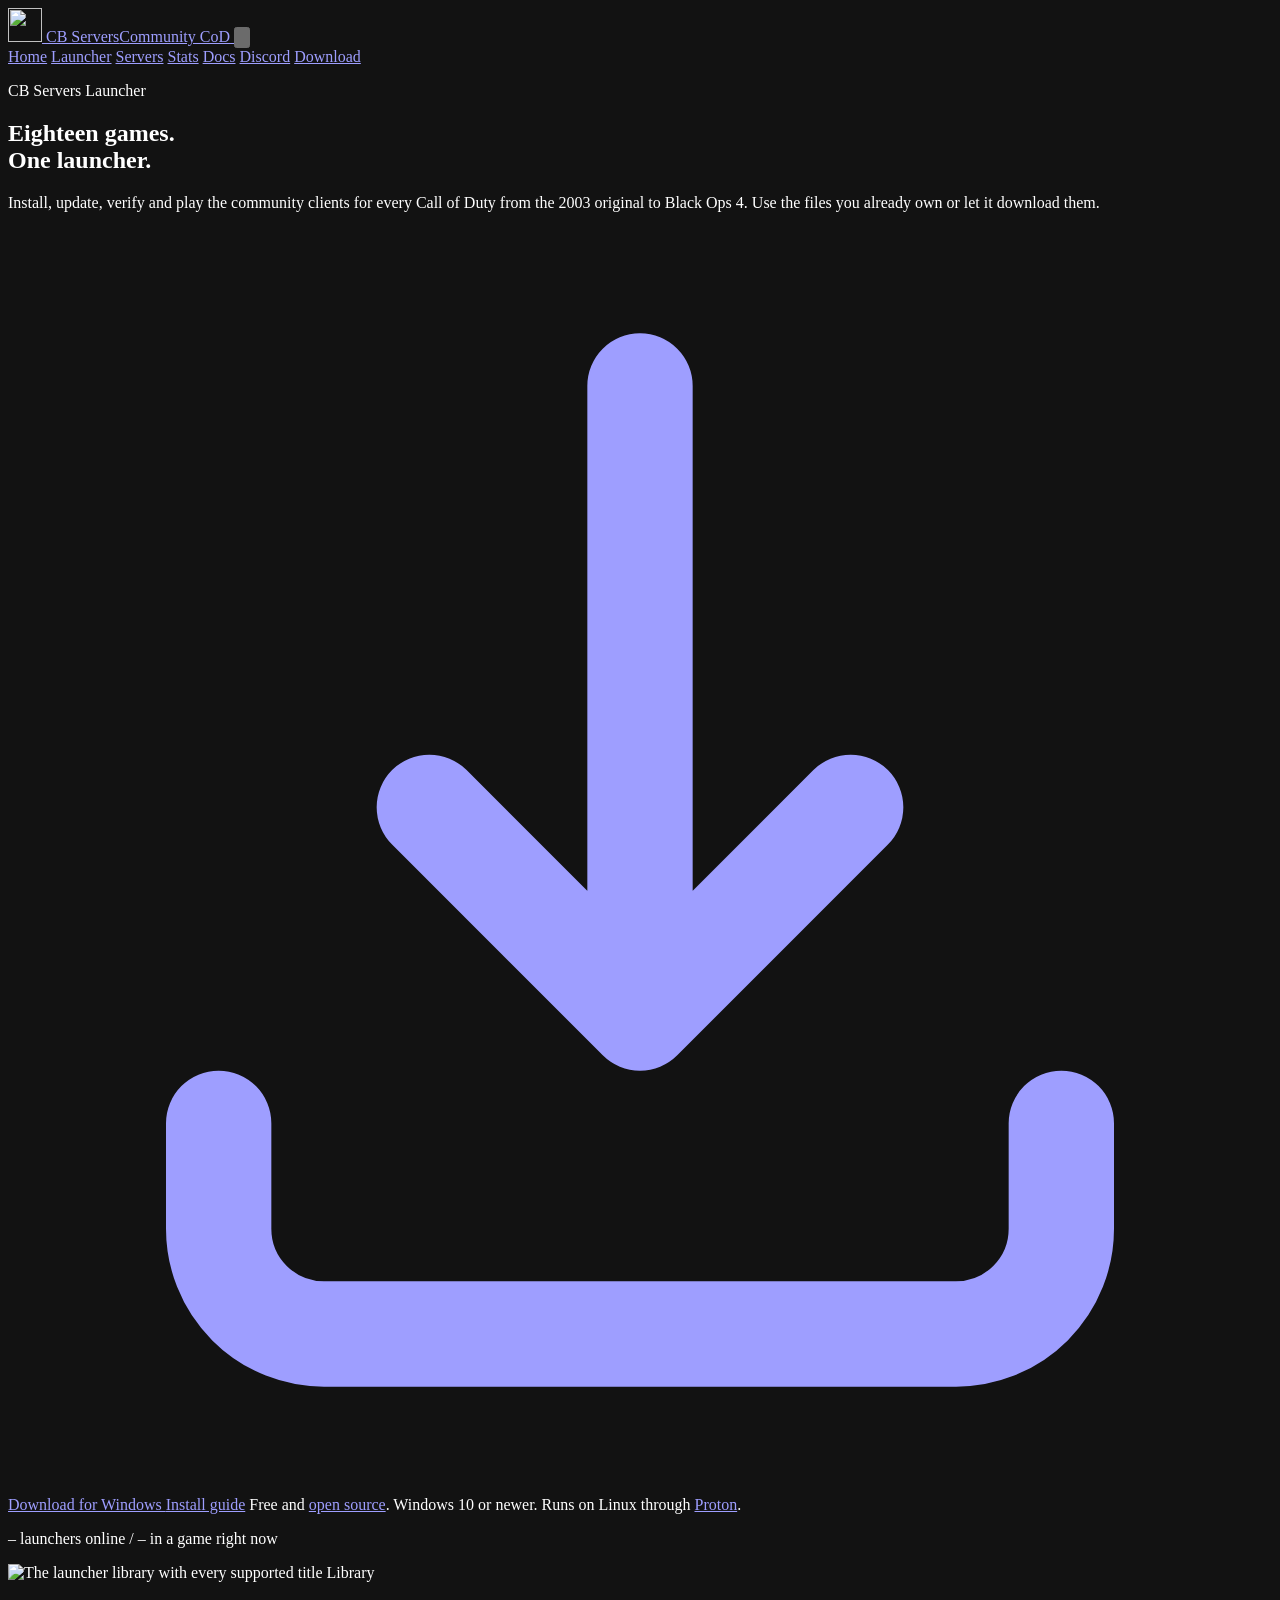
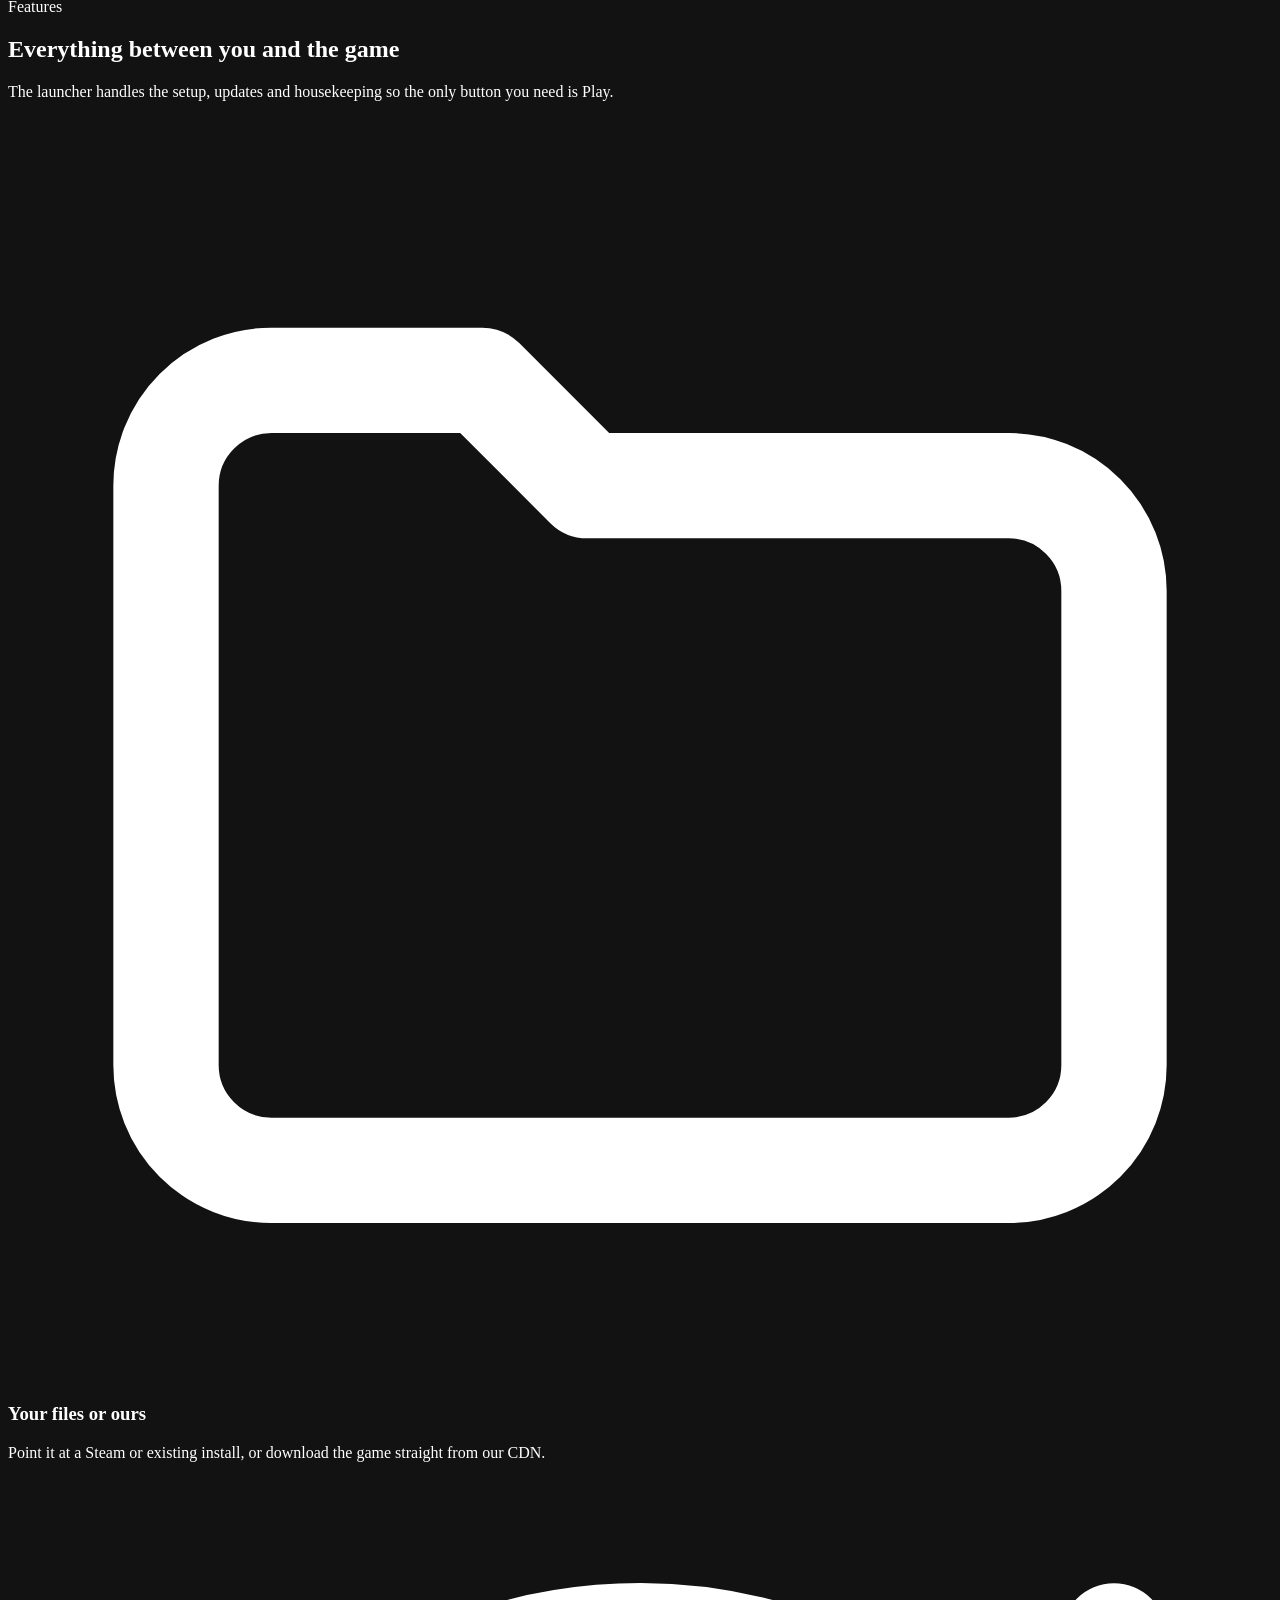
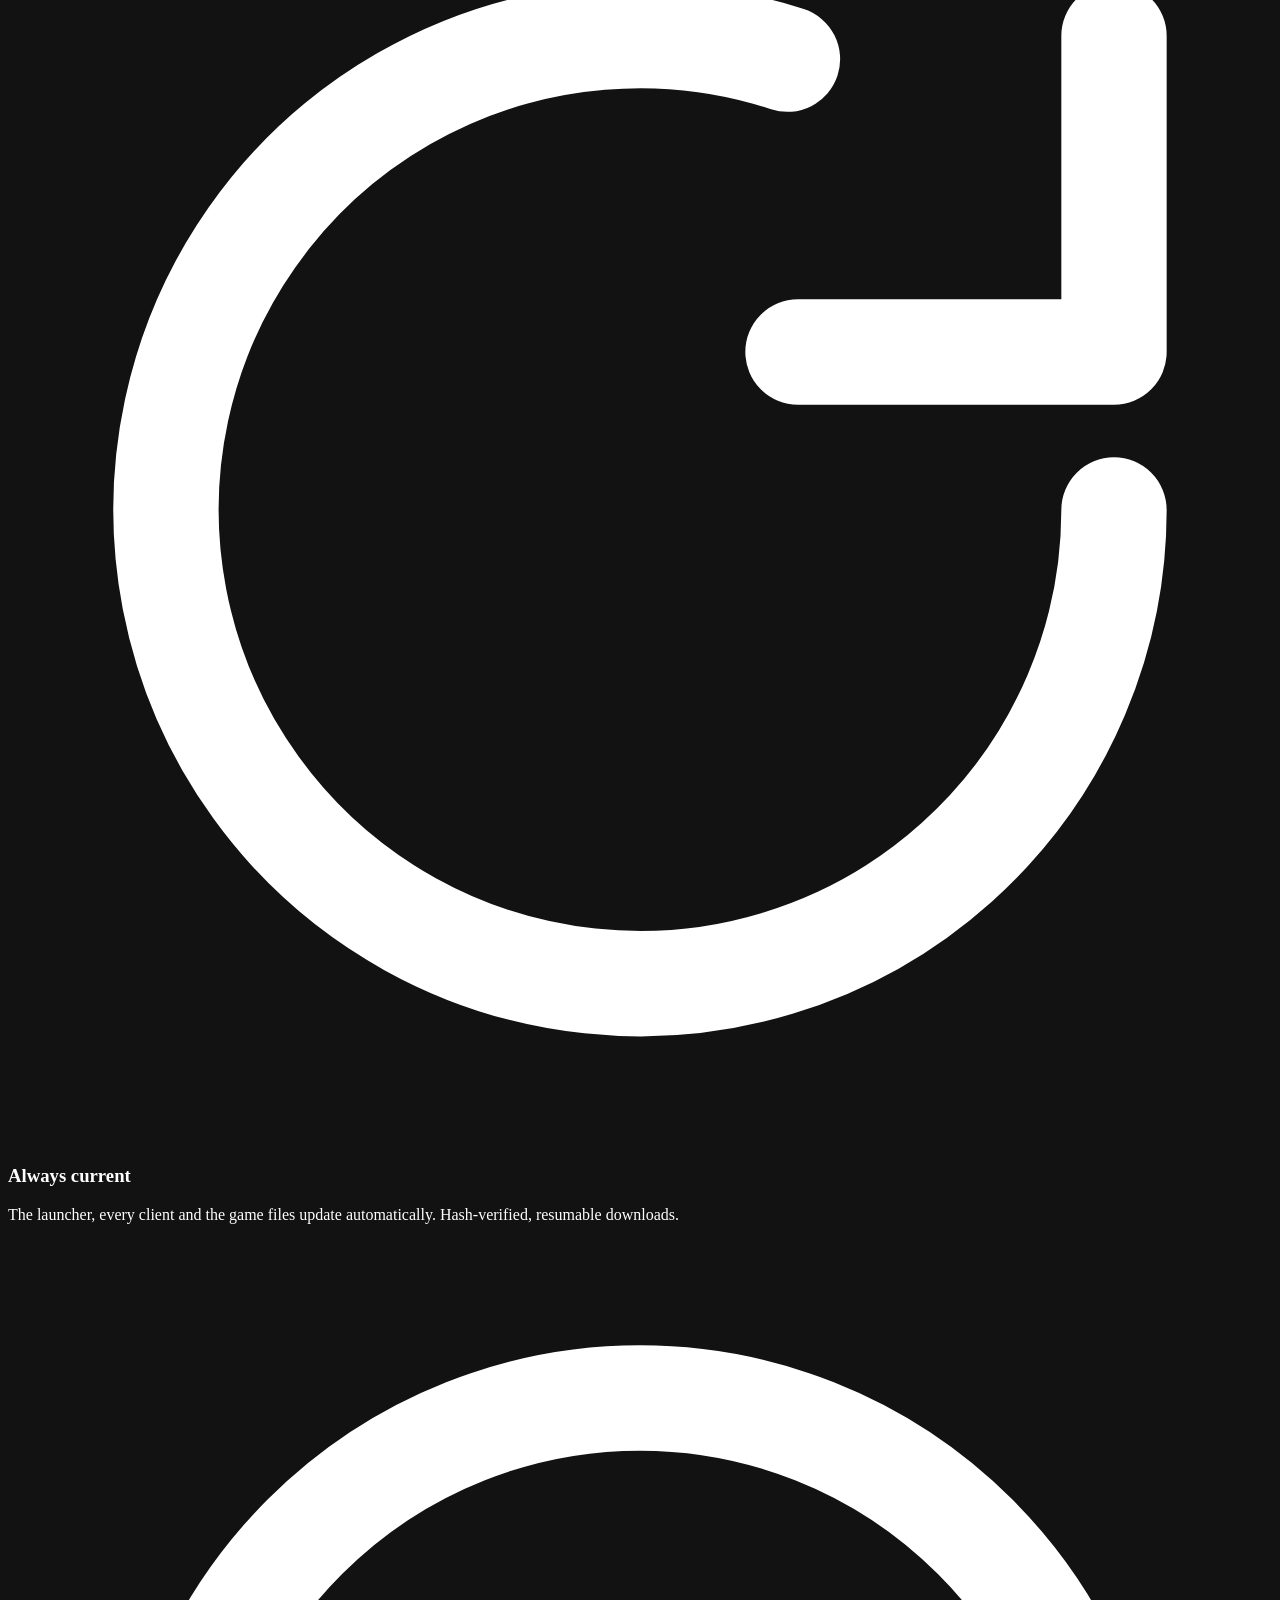
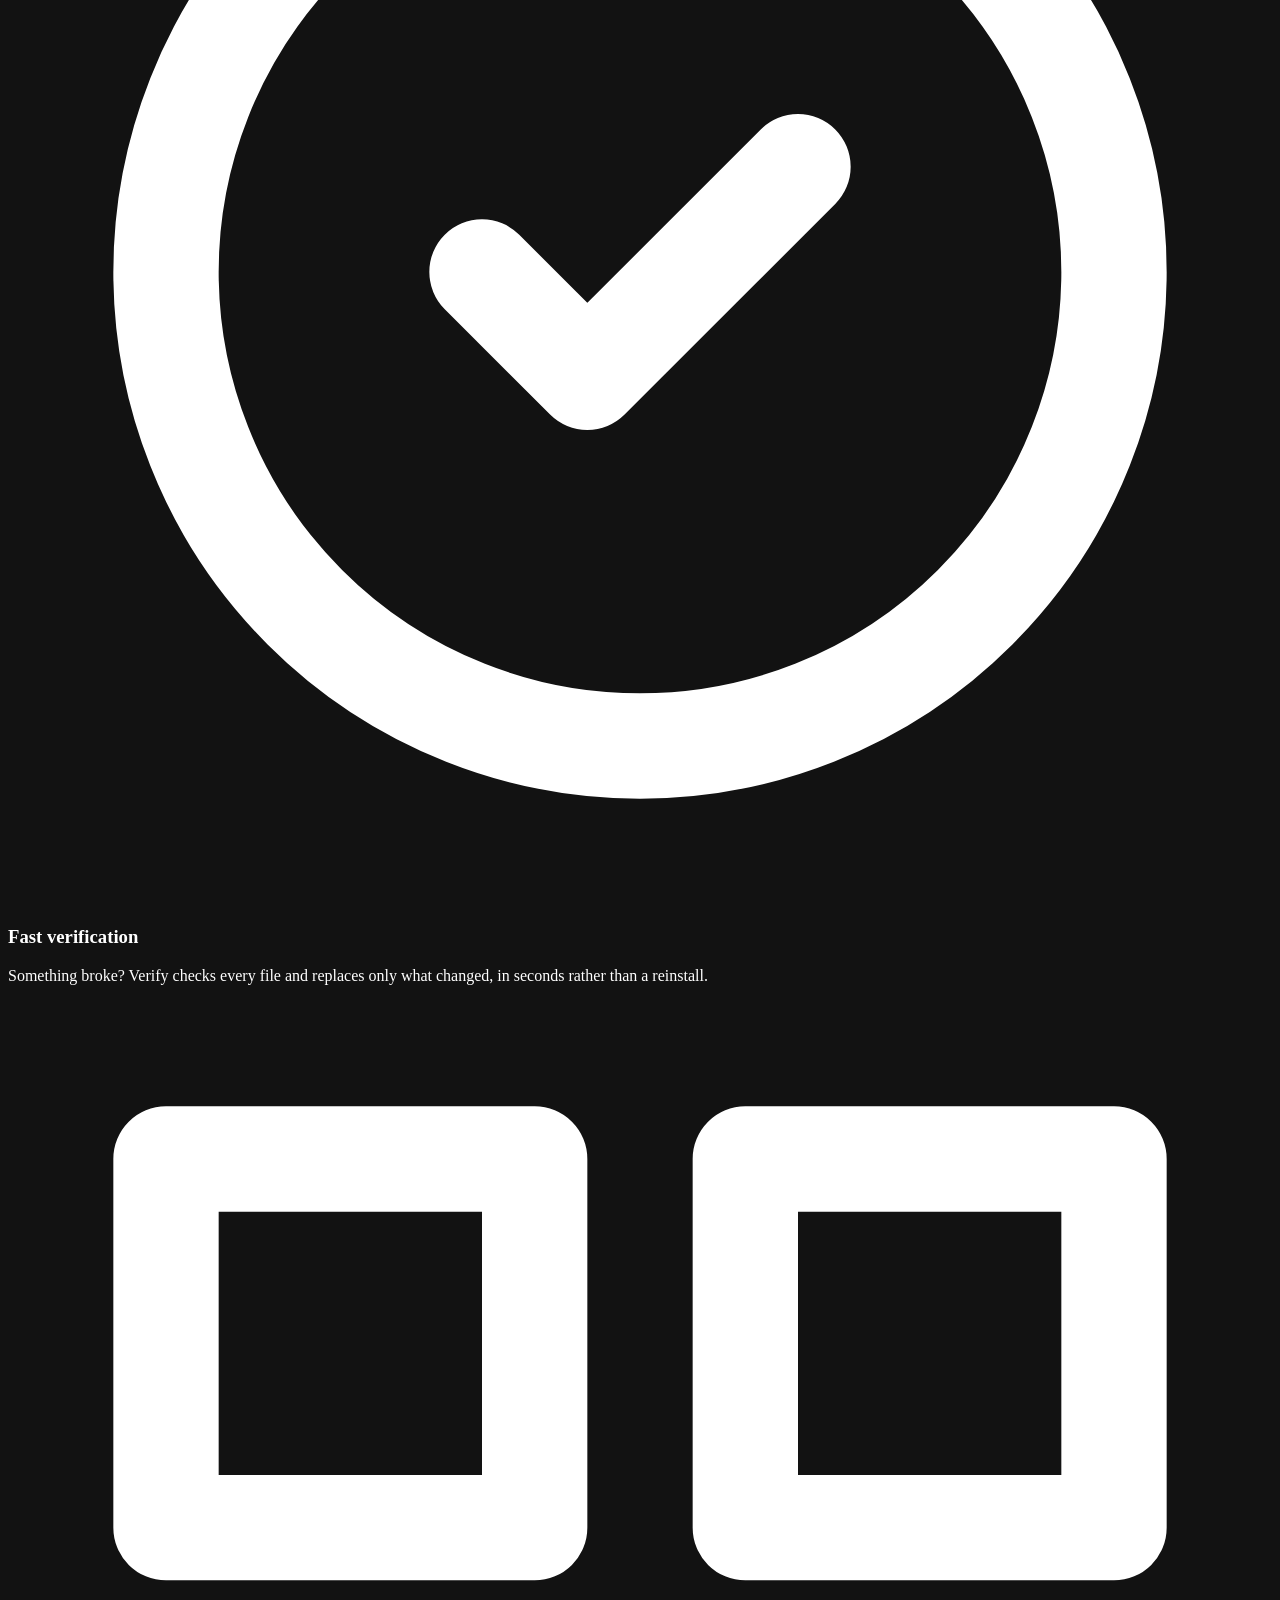
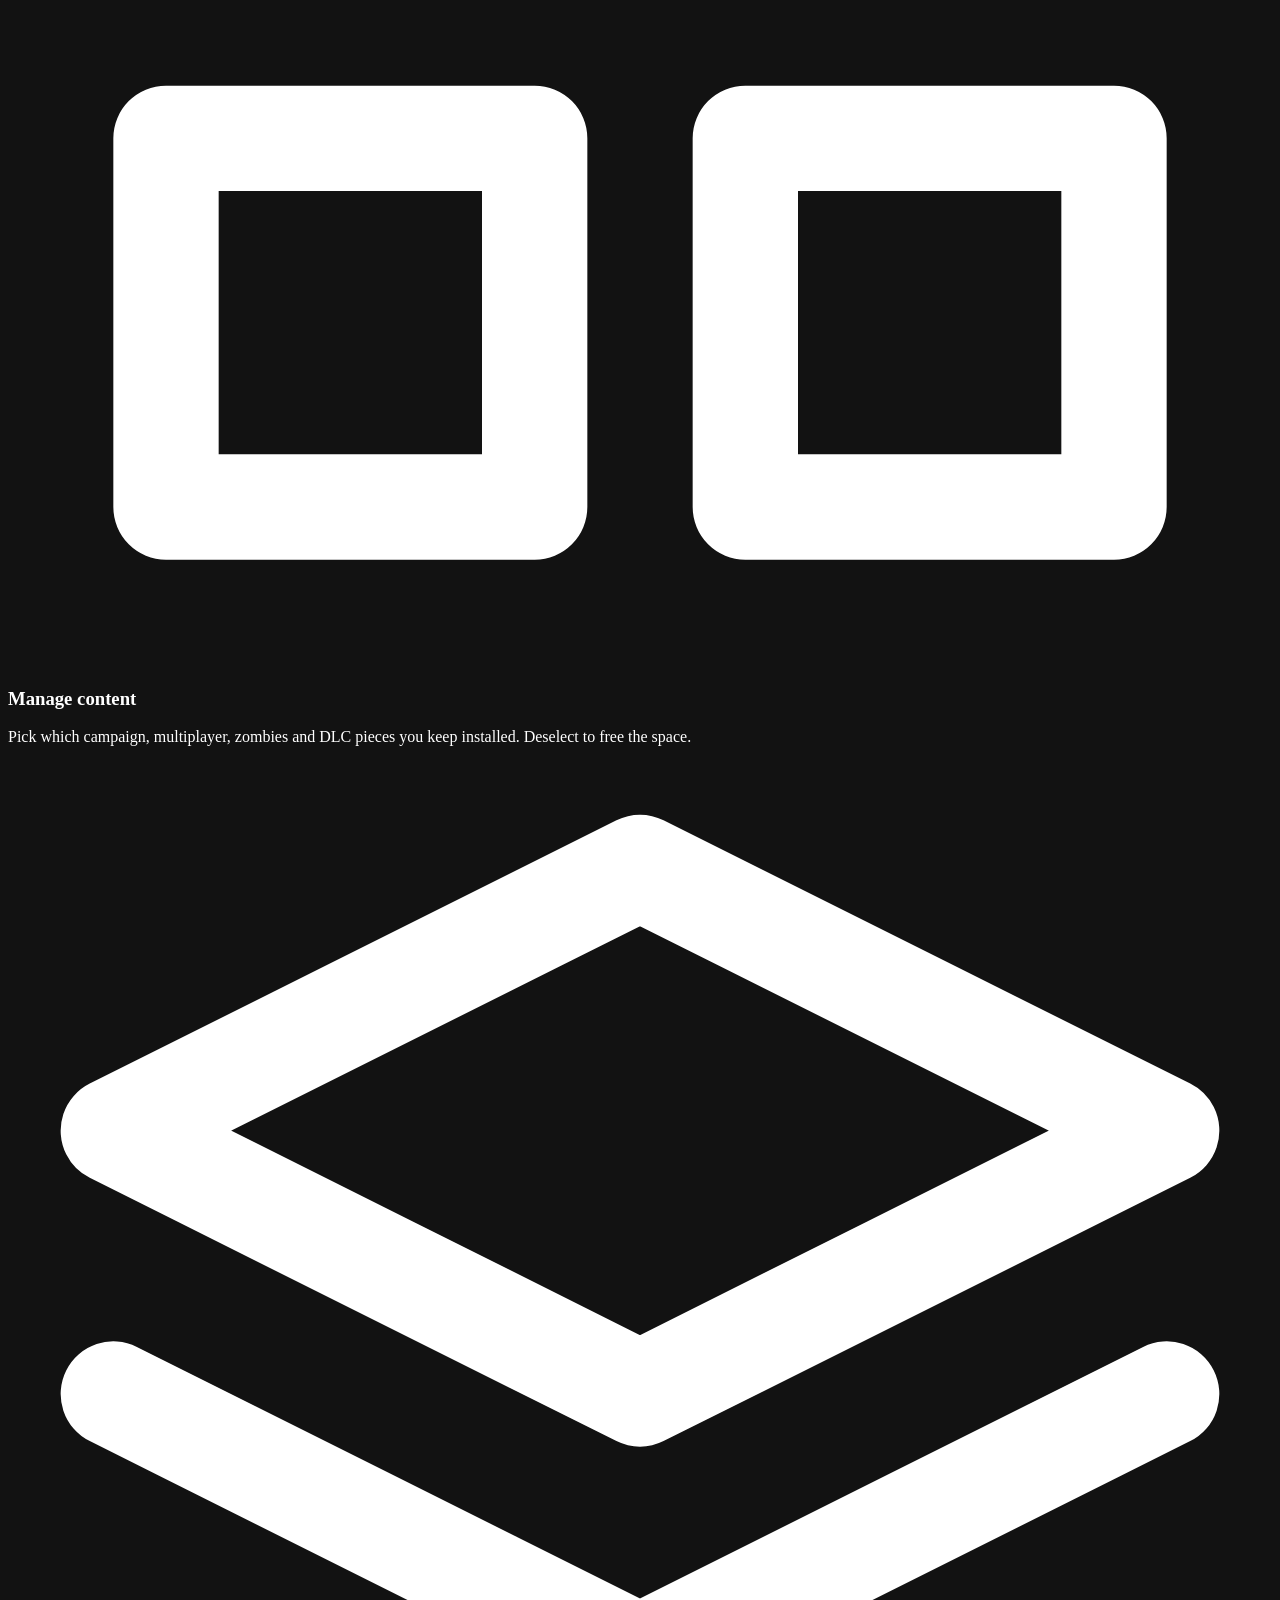
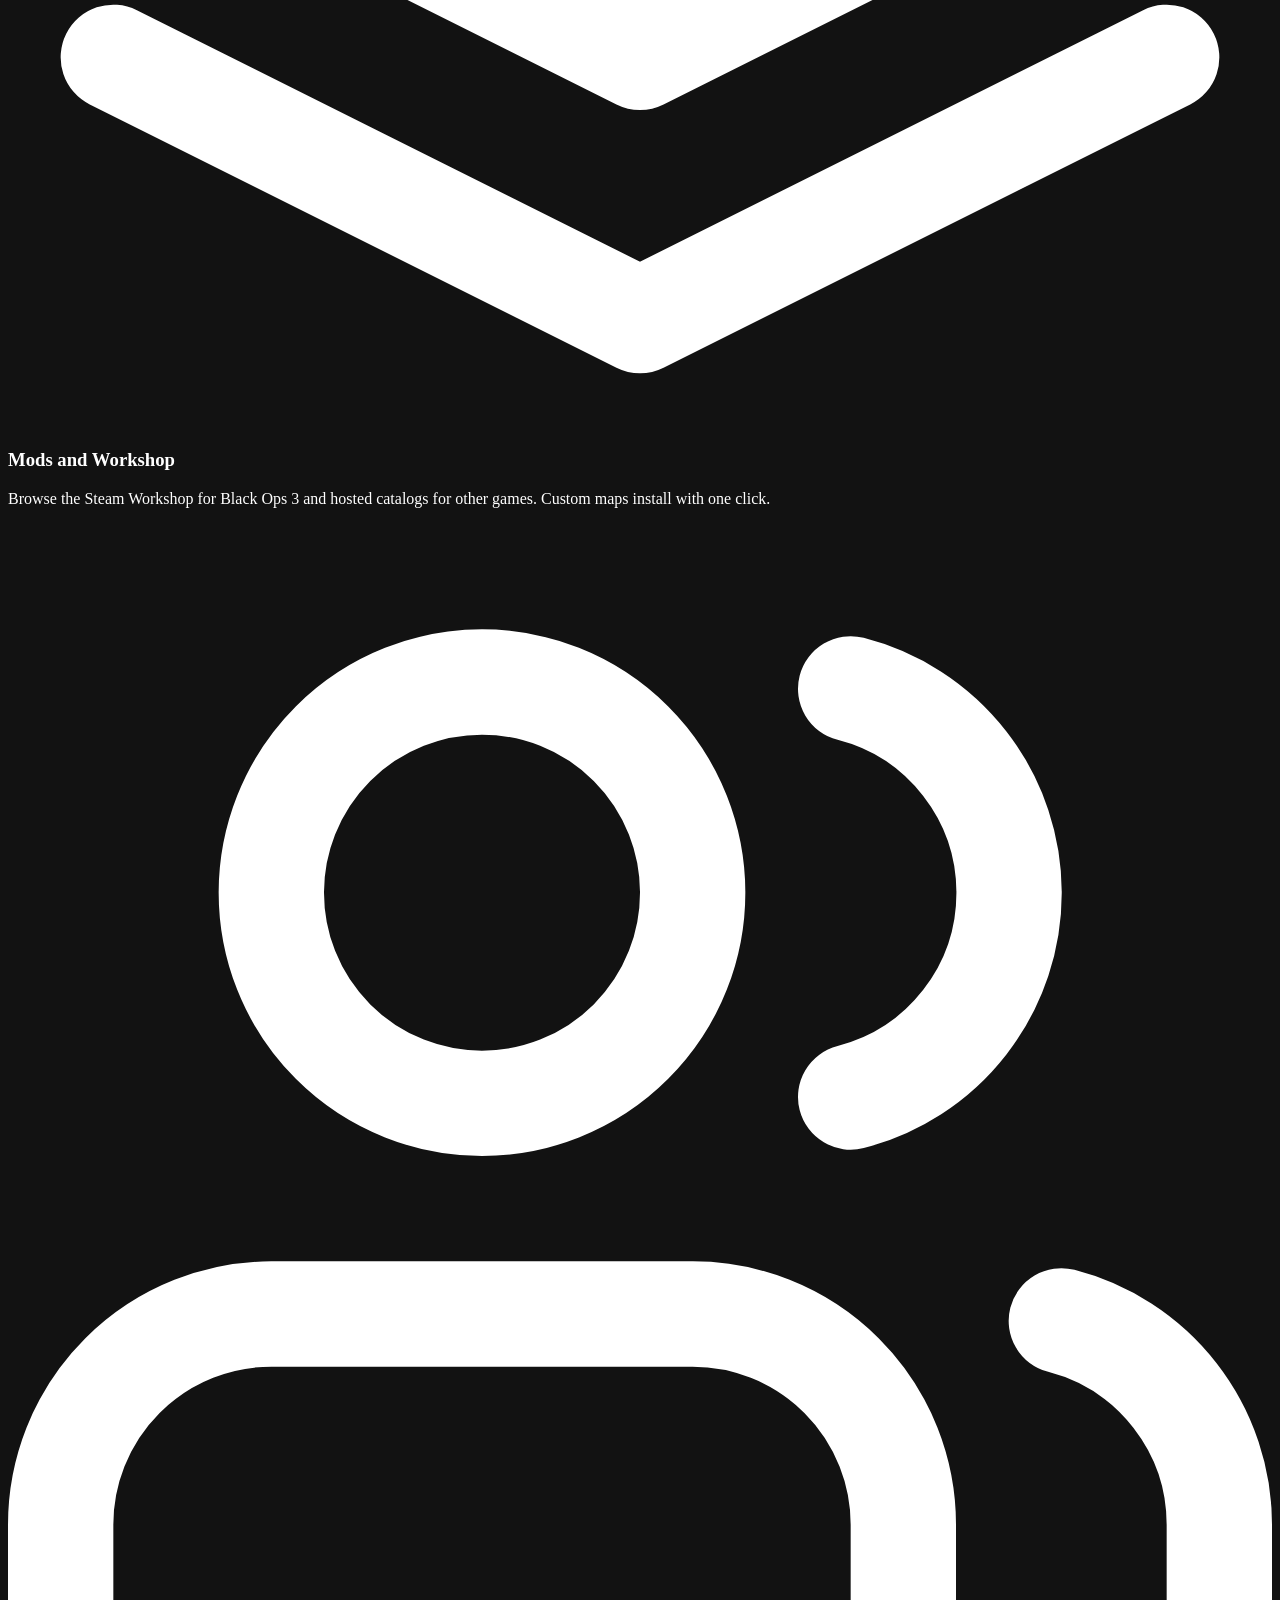
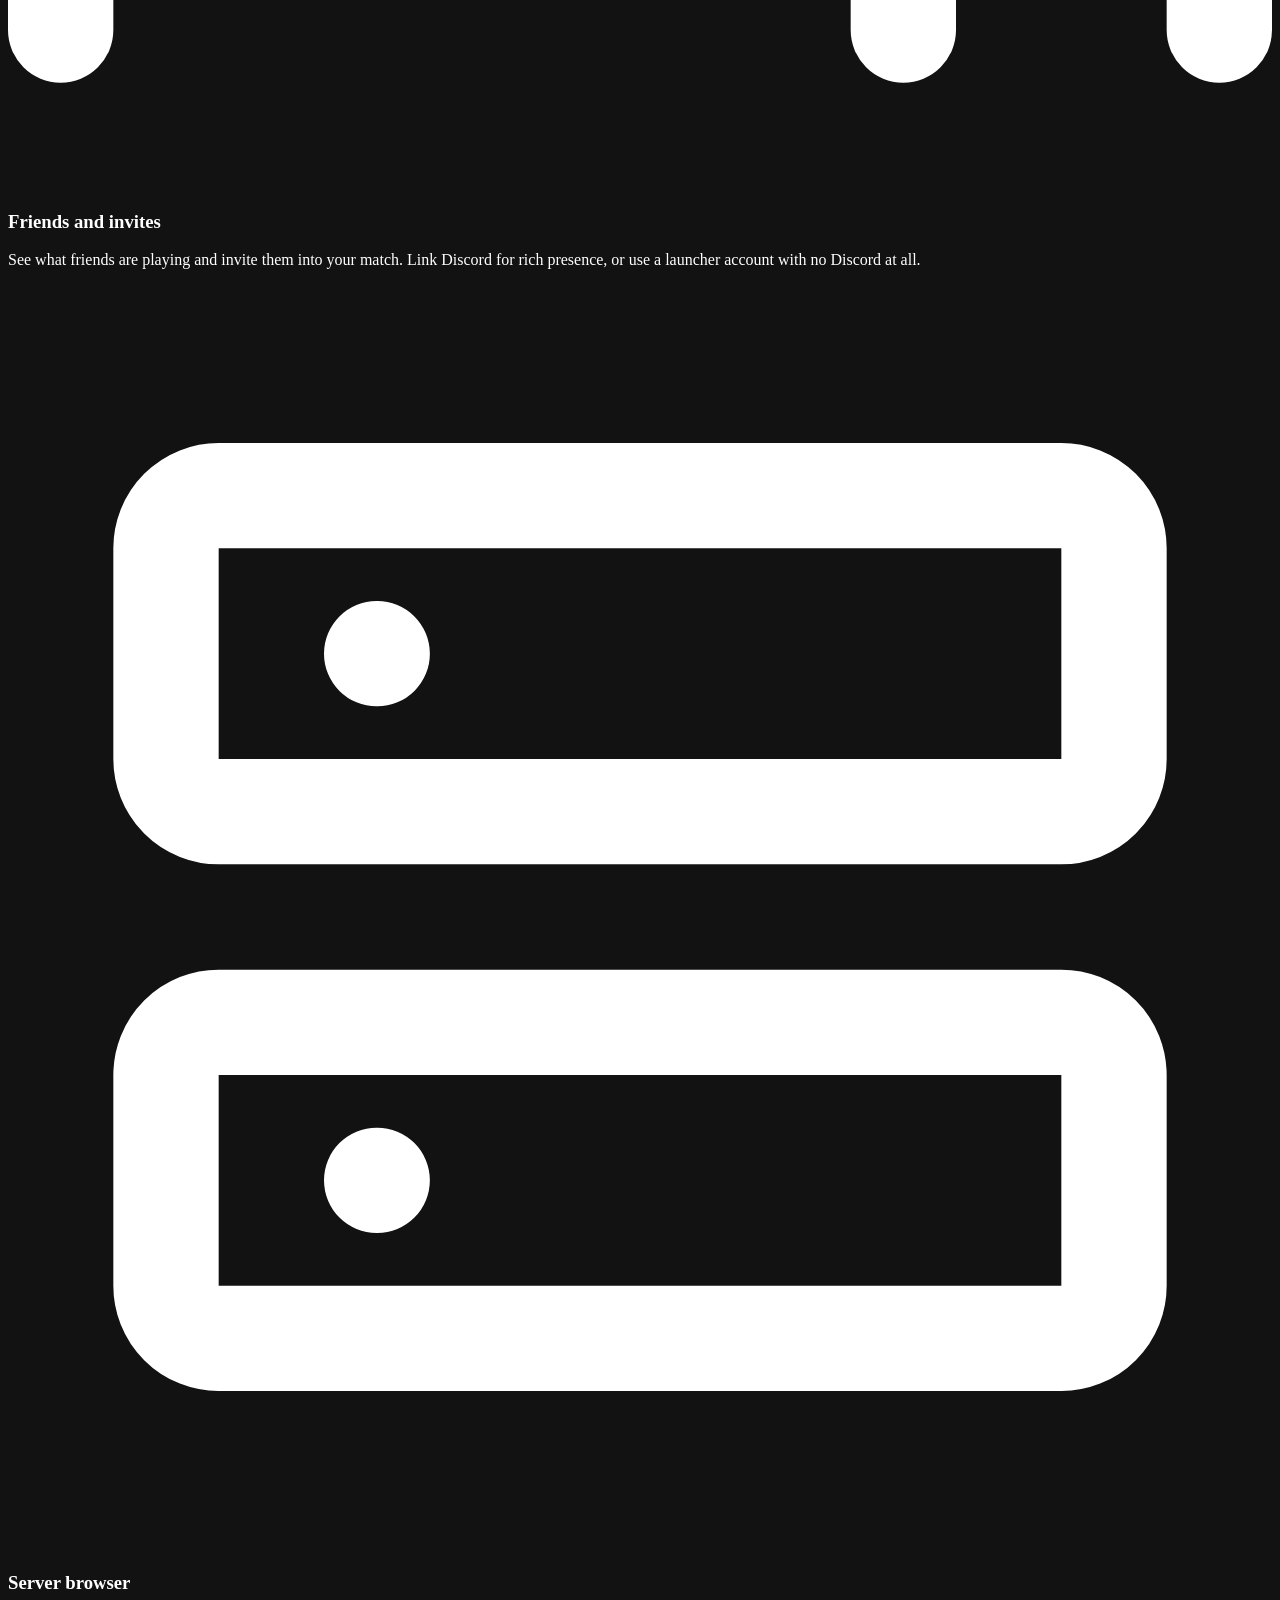
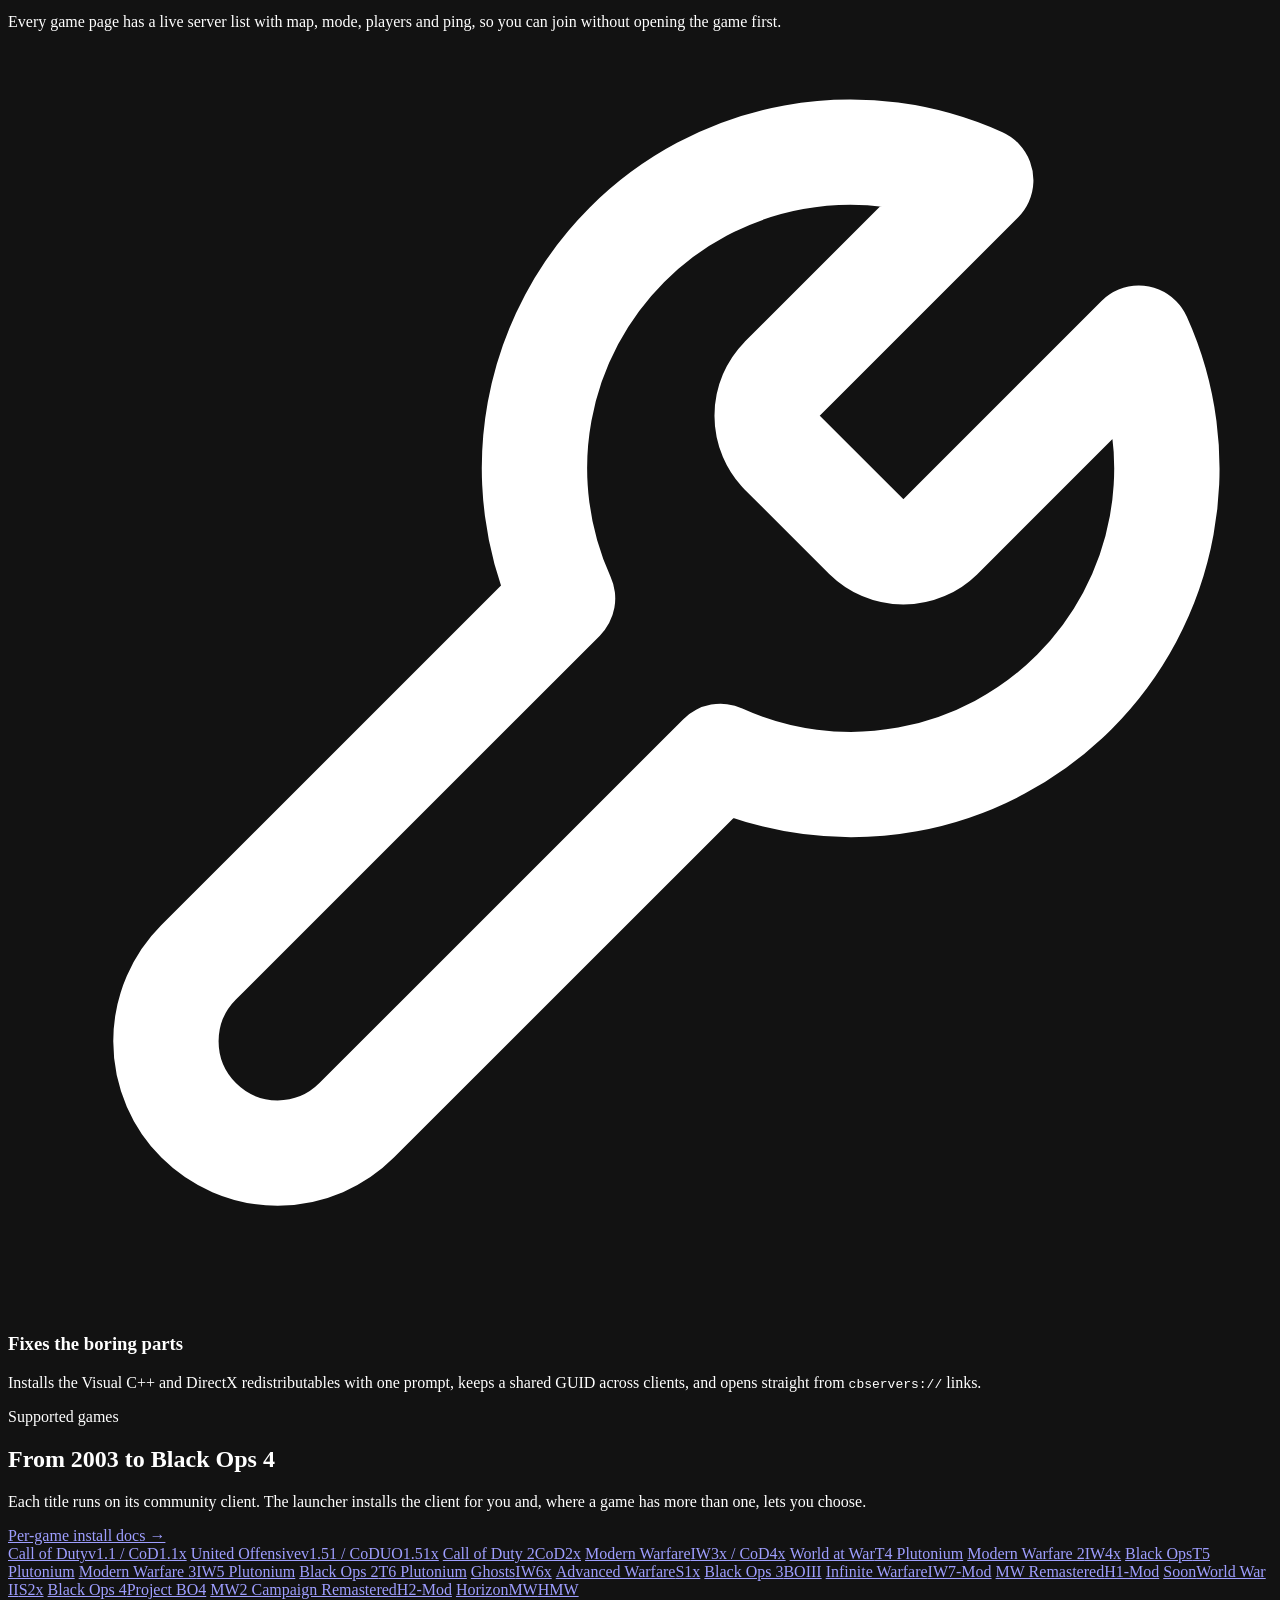
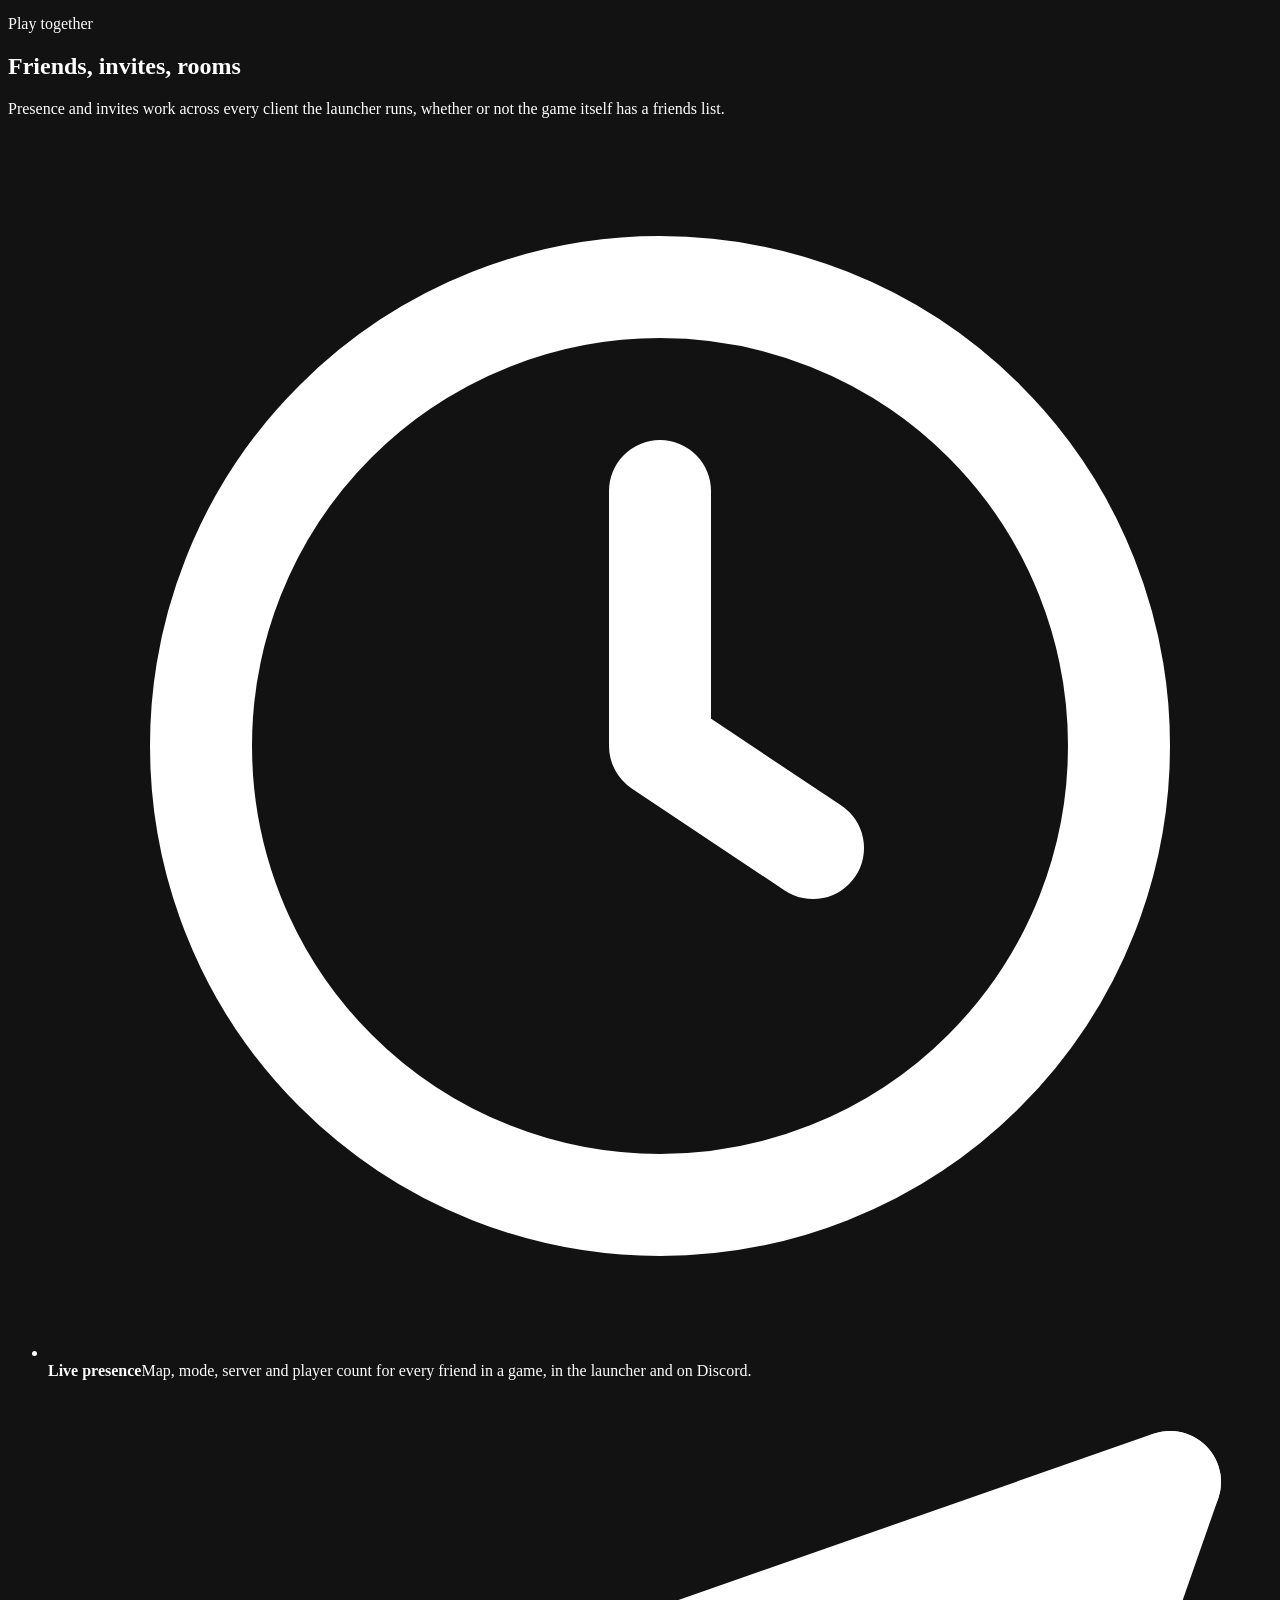
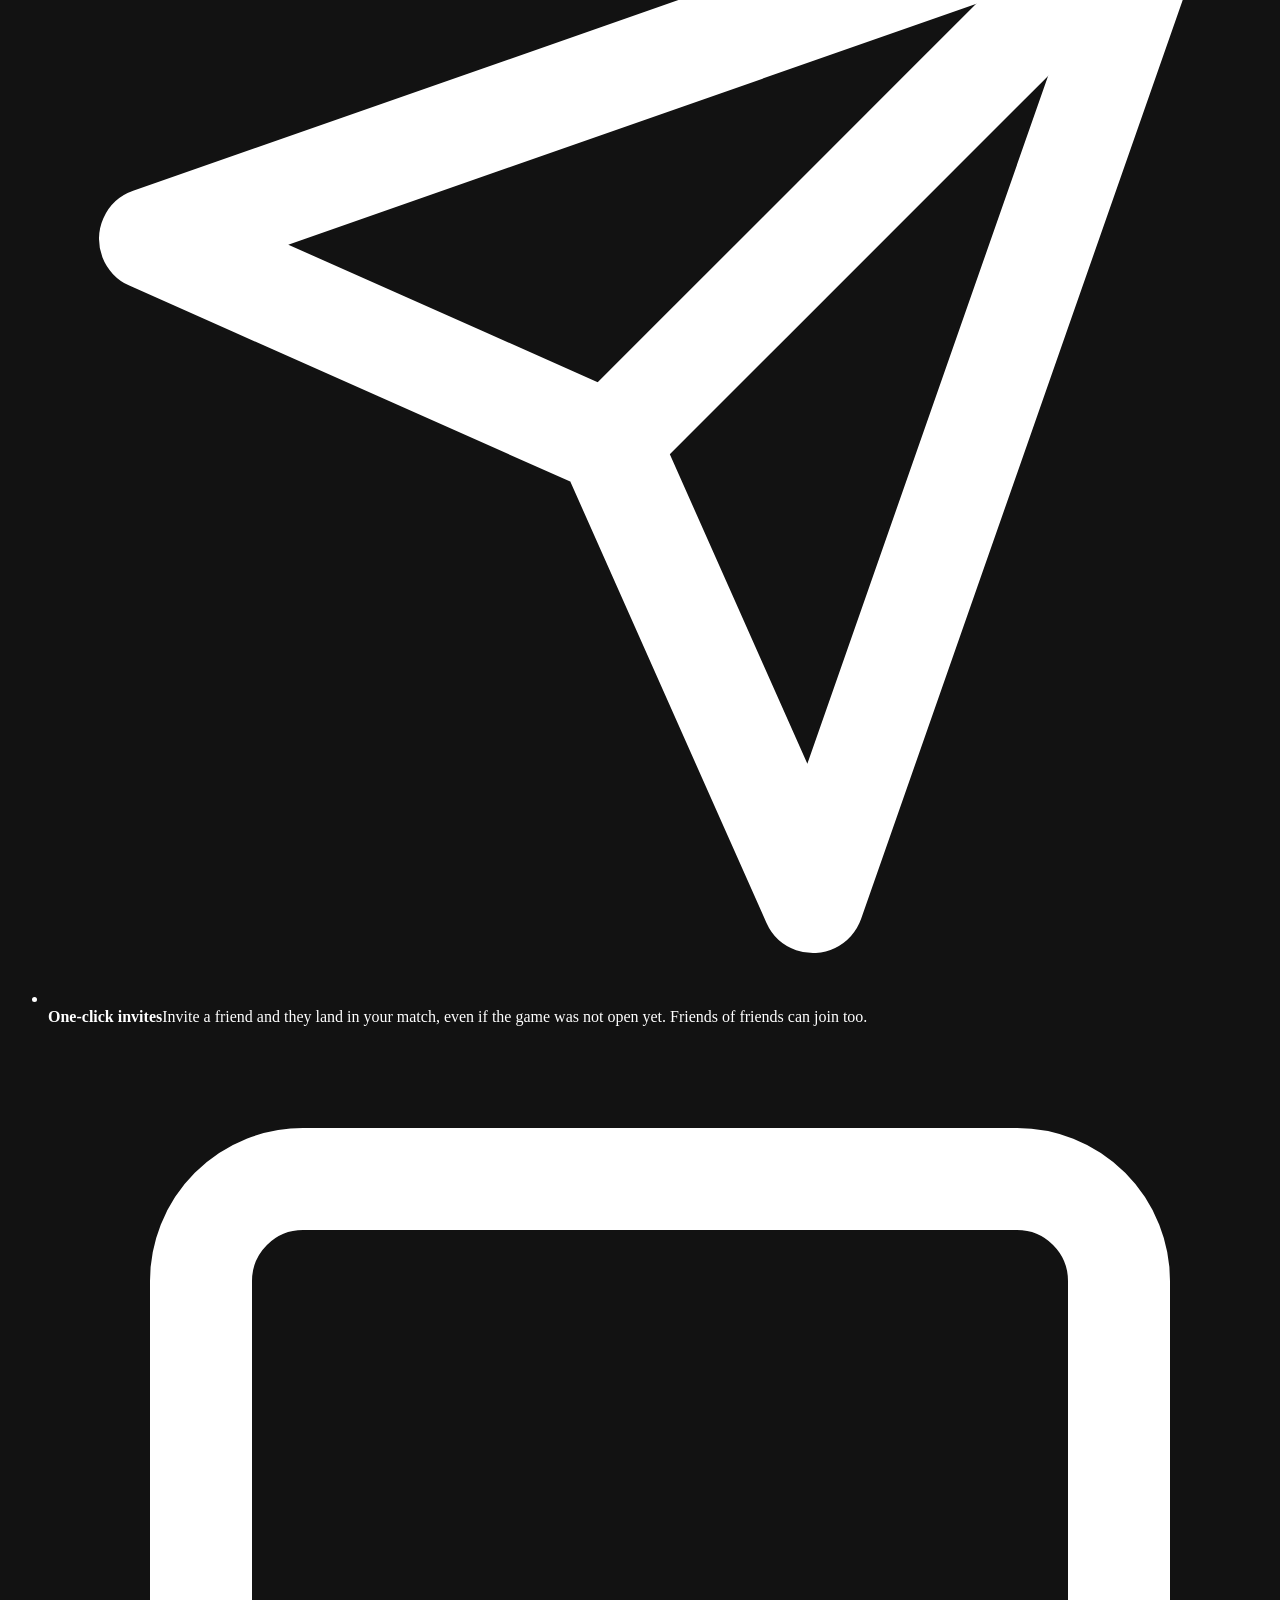
==== site/launcher/index.html @ bde8d058 "complete website overhaul" ====
<!doctype html>
<html lang="en">
<head>
<meta charset="utf-8">
<meta name="viewport" content="width=device-width, initial-scale=1">
<title>CB Servers Launcher</title>
<meta name="description" content="The CB Servers Launcher installs, updates and runs the community clients for eighteen Call of Duty titles from one place. Free, open source, Windows 10 or newer.">
<meta name="color-scheme" content="dark">
<meta name="theme-color" content="#0a0c0a">
<link rel="canonical" href="https://cbservers.xyz/launcher/">
<meta property="og:title" content="CB Servers Launcher">
<meta property="og:description" content="Every Call of Duty, one launcher. Install, update and play the community clients from CoD 1 to Black Ops 4.">
<meta property="og:image" content="https://cbservers.xyz/assets/img/og.png">
<meta property="og:url" content="https://cbservers.xyz/launcher/">
<meta name="twitter:card" content="summary_large_image">
<link rel="icon" href="/favicon.ico" sizes="any">
<link rel="icon" href="/favicon-32x32.png" type="image/png" sizes="32x32">
<link rel="apple-touch-icon" href="/apple-touch-icon.png">
<link rel="preload" href="/assets/fonts/rajdhani-700.woff2" as="font" type="font/woff2" crossorigin>
<link rel="preload" href="/assets/fonts/ibm-plex-mono-400.woff2" as="font" type="font/woff2" crossorigin>
<link rel="stylesheet" href="/assets/site.css">
</head>
<body class="tactical-grid">
<header class="top">
  <div class="wrap">
    <a class="brand" href="/">
      <img src="/assets/img/logo.png" alt="" width="34" height="34">
      <span><span class="brand-title">CB Servers</span><span class="brand-sub">Community CoD</span></span>
    </a>
    <button class="nav-toggle" aria-label="Menu" aria-expanded="false" aria-controls="nav">
      <svg viewBox="0 0 24 24" fill="none" stroke="currentColor" stroke-width="2"><path d="M4 7h16M4 12h16M4 17h16"/></svg>
    </button>
    <nav id="nav">
      <a href="/">Home</a>
      <a href="/launcher/" aria-current="page">Launcher</a>
      <a href="/#servers">Servers</a>
      <a href="/stats/">Stats</a>
      <a href="https://docs.cbservers.xyz/" rel="noopener">Docs</a>
      <a href="/discord" rel="noopener">Discord</a>
      <a class="btn primary small" href="#download">Download</a>
    </nav>
  </div>
</header>

<main>
  <section class="hero" id="download">
    <div class="wrap">
      <div class="hero-copy">
        <p class="eyebrow">CB Servers Launcher</p>
        <h1>Eighteen games.<br><span class="accent">One launcher.</span></h1>
        <p class="lead">Install, update, verify and play the community clients for every Call of Duty from the 2003 original to Black Ops 4. Use the files you already own or let it download them.</p>
        <div class="hero-actions">
          <a class="btn primary" href="https://github.com/CBServers/updater/raw/main/updater/cb-launcher/cb-launcher.exe" rel="noopener">
            <svg viewBox="0 0 24 24" fill="none" stroke="currentColor" stroke-width="2" stroke-linecap="round" stroke-linejoin="round"><path d="M12 3v12m0 0 4-4m-4 4-4-4M4 17v2a2 2 0 0 0 2 2h12a2 2 0 0 0 2-2v-2"/></svg>
            Download for Windows
          </a>
          <a class="btn" href="https://docs.cbservers.xyz/launcher/install" rel="noopener">Install guide</a>
          <span class="btn-note">Free and <a href="https://github.com/CBServers/cb-launcher" rel="noopener">open source</a>. Windows 10 or newer. Runs on Linux through <a href="https://docs.cbservers.xyz/launcher/linux" rel="noopener">Proton</a>.</span>
        </div>
        <p class="live-line" id="live-line" aria-live="polite">
          <span class="dot" aria-hidden="true"></span>
          <span><span class="num" id="live-online">–</span> launchers online</span>
          <span class="sep">/</span>
          <span><span class="num" id="live-ingame">–</span> in a game right now</span>
        </p>
      </div>
      <div class="frame">
        <img src="/assets/img/screens/library.webp" alt="The launcher library with every supported title" width="1280" height="800" fetchpriority="high">
        <span class="c3"></span><span class="c4"></span>
        <span class="tag">Library</span>
      </div>
    </div>
  </section>

  <section id="features">
    <div class="wrap">
      <div class="section-head">
        <div>
          <p class="eyebrow">Features</p>
          <h2>Everything between you and the game</h2>
          <p>The launcher handles the setup, updates and housekeeping so the only button you need is Play.</p>
        </div>
      </div>
      <div class="grid cols-4">
        <div class="card">
          <span class="icon"><svg viewBox="0 0 24 24" fill="none" stroke="currentColor" stroke-width="2" stroke-linecap="round" stroke-linejoin="round"><path d="M3 7a2 2 0 0 1 2-2h4l2 2h8a2 2 0 0 1 2 2v9a2 2 0 0 1-2 2H5a2 2 0 0 1-2-2z"/></svg></span>
          <h3>Your files or ours</h3>
          <p>Point it at a Steam or existing install, or download the game straight from our CDN.</p>
        </div>
        <div class="card">
          <span class="icon"><svg viewBox="0 0 24 24" fill="none" stroke="currentColor" stroke-width="2" stroke-linecap="round" stroke-linejoin="round"><path d="M21 12a9 9 0 1 1-6.2-8.56"/><path d="M21 3v6h-6"/></svg></span>
          <h3>Always current</h3>
          <p>The launcher, every client and the game files update automatically. Hash-verified, resumable downloads.</p>
        </div>
        <div class="card">
          <span class="icon"><svg viewBox="0 0 24 24" fill="none" stroke="currentColor" stroke-width="2" stroke-linecap="round" stroke-linejoin="round"><path d="m9 12 2 2 4-4"/><circle cx="12" cy="12" r="9"/></svg></span>
          <h3>Fast verification</h3>
          <p>Something broke? Verify checks every file and replaces only what changed, in seconds rather than a reinstall.</p>
        </div>
        <div class="card">
          <span class="icon"><svg viewBox="0 0 24 24" fill="none" stroke="currentColor" stroke-width="2" stroke-linecap="round" stroke-linejoin="round"><rect x="3" y="3" width="7" height="7"/><rect x="14" y="3" width="7" height="7"/><rect x="3" y="14" width="7" height="7"/><rect x="14" y="14" width="7" height="7"/></svg></span>
          <h3>Manage content</h3>
          <p>Pick which campaign, multiplayer, zombies and DLC pieces you keep installed. Deselect to free the space.</p>
        </div>
        <div class="card">
          <span class="icon"><svg viewBox="0 0 24 24" fill="none" stroke="currentColor" stroke-width="2" stroke-linecap="round" stroke-linejoin="round"><path d="M12 2 2 7l10 5 10-5-10-5z"/><path d="m2 17 10 5 10-5M2 12l10 5 10-5"/></svg></span>
          <h3>Mods and Workshop</h3>
          <p>Browse the Steam Workshop for Black Ops 3 and hosted catalogs for other games. Custom maps install with one click.</p>
        </div>
        <div class="card">
          <span class="icon"><svg viewBox="0 0 24 24" fill="none" stroke="currentColor" stroke-width="2" stroke-linecap="round" stroke-linejoin="round"><path d="M17 21v-2a4 4 0 0 0-4-4H5a4 4 0 0 0-4 4v2"/><circle cx="9" cy="7" r="4"/><path d="M23 21v-2a4 4 0 0 0-3-3.87M16 3.13a4 4 0 0 1 0 7.75"/></svg></span>
          <h3>Friends and invites</h3>
          <p>See what friends are playing and invite them into your match. Link Discord for rich presence, or use a launcher account with no Discord at all.</p>
        </div>
        <div class="card">
          <span class="icon"><svg viewBox="0 0 24 24" fill="none" stroke="currentColor" stroke-width="2" stroke-linecap="round" stroke-linejoin="round"><rect x="3" y="4" width="18" height="6" rx="1"/><rect x="3" y="14" width="18" height="6" rx="1"/><path d="M7 7h.01M7 17h.01"/></svg></span>
          <h3>Server browser</h3>
          <p>Every game page has a live server list with map, mode, players and ping, so you can join without opening the game first.</p>
        </div>
        <div class="card">
          <span class="icon"><svg viewBox="0 0 24 24" fill="none" stroke="currentColor" stroke-width="2" stroke-linecap="round" stroke-linejoin="round"><path d="M14.7 6.3a1 1 0 0 0 0 1.4l1.6 1.6a1 1 0 0 0 1.4 0l3.77-3.77a6 6 0 0 1-7.94 7.94l-6.91 6.91a2.12 2.12 0 0 1-3-3l6.91-6.91a6 6 0 0 1 7.94-7.94z"/></svg></span>
          <h3>Fixes the boring parts</h3>
          <p>Installs the Visual C++ and DirectX redistributables with one prompt, keeps a shared GUID across clients, and opens straight from <code>cbservers://</code> links.</p>
        </div>
      </div>
    </div>
  </section>

  <section id="games">
    <div class="wrap">
      <div class="section-head">
        <div>
          <p class="eyebrow">Supported games</p>
          <h2>From 2003 to Black Ops 4</h2>
          <p>Each title runs on its community client. The launcher installs the client for you and, where a game has more than one, lets you choose.</p>
        </div>
        <a class="aside" href="https://docs.cbservers.xyz/games" rel="noopener">Per-game install docs &rarr;</a>
      </div>
      <div class="games">
        <a class="game" href="https://docs.cbservers.xyz/games/cod1" style="--game-accent:#93a8bc"><img class="capsule" src="/assets/img/games/cod1/capsule.jpg" alt="" loading="lazy"><span class="bar"><span class="title">Call of Duty</span><span class="client">v1.1 / CoD1.1x</span></span></a>
        <a class="game" href="https://docs.cbservers.xyz/games/coduo" style="--game-accent:#ededec"><img class="capsule" src="/assets/img/games/coduo/capsule.jpg" alt="" loading="lazy"><span class="bar"><span class="title">United Offensive</span><span class="client">v1.51 / CoDUO1.51x</span></span></a>
        <a class="game" href="https://docs.cbservers.xyz/games/cod2x" style="--game-accent:#fadb9f"><img class="capsule" src="/assets/img/games/cod2x/capsule.jpg" alt="" loading="lazy"><span class="bar"><span class="title">Call of Duty 2</span><span class="client">CoD2x</span></span></a>
        <a class="game" href="https://docs.cbservers.xyz/games/cod4x" style="--game-accent:#46D744"><img class="capsule" src="/assets/img/games/cod4x/capsule.jpg" alt="" loading="lazy"><span class="bar"><span class="title">Modern Warfare</span><span class="client">IW3x / CoD4x</span></span></a>
        <a class="game" href="https://docs.cbservers.xyz/games/t4" style="--game-accent:#B94E14"><img class="capsule" src="/assets/img/games/t4/capsule.jpg" alt="" loading="lazy"><span class="bar"><span class="title">World at War</span><span class="client">T4 Plutonium</span></span></a>
        <a class="game" href="https://docs.cbservers.xyz/games/iw4x" style="--game-accent:#FBC751"><img class="capsule" src="/assets/img/games/iw4x/capsule.jpg" alt="" loading="lazy"><span class="bar"><span class="title">Modern Warfare 2</span><span class="client">IW4x</span></span></a>
        <a class="game" href="https://docs.cbservers.xyz/games/t5" style="--game-accent:#186AC6"><img class="capsule" src="/assets/img/games/t5/capsule.jpg" alt="" loading="lazy"><span class="bar"><span class="title">Black Ops</span><span class="client">T5 Plutonium</span></span></a>
        <a class="game" href="https://docs.cbservers.xyz/games/iw5" style="--game-accent:#09FF00"><img class="capsule" src="/assets/img/games/iw5/capsule.jpg" alt="" loading="lazy"><span class="bar"><span class="title">Modern Warfare 3</span><span class="client">IW5 Plutonium</span></span></a>
        <a class="game" href="https://docs.cbservers.xyz/games/t6" style="--game-accent:#FE890A"><img class="capsule" src="/assets/img/games/t6/capsule.jpg" alt="" loading="lazy"><span class="bar"><span class="title">Black Ops 2</span><span class="client">T6 Plutonium</span></span></a>
        <a class="game" href="https://docs.cbservers.xyz/games/iw6x" style="--game-accent:#3B718C"><img class="capsule" src="/assets/img/games/iw6x/capsule.jpg" alt="" loading="lazy"><span class="bar"><span class="title">Ghosts</span><span class="client">IW6x</span></span></a>
        <a class="game" href="https://docs.cbservers.xyz/games/s1x" style="--game-accent:#F9D406"><img class="capsule" src="/assets/img/games/s1x/capsule.jpg" alt="" loading="lazy"><span class="bar"><span class="title">Advanced Warfare</span><span class="client">S1x</span></span></a>
        <a class="game" href="https://docs.cbservers.xyz/games/boiii" style="--game-accent:#F3751B"><img class="capsule" src="/assets/img/games/boiii/capsule.jpg" alt="" loading="lazy"><span class="bar"><span class="title">Black Ops 3</span><span class="client">BOIII</span></span></a>
        <a class="game" href="https://docs.cbservers.xyz/games/iw7-mod" style="--game-accent:#FFFFFF"><img class="capsule" src="/assets/img/games/iw7-mod/capsule.jpg" alt="" loading="lazy"><span class="bar"><span class="title">Infinite Warfare</span><span class="client">IW7-Mod</span></span></a>
        <a class="game" href="https://docs.cbservers.xyz/games/h1-mod" style="--game-accent:#46D744"><img class="capsule" src="/assets/img/games/h1-mod/capsule.jpg" alt="" loading="lazy"><span class="bar"><span class="title">MW Remastered</span><span class="client">H1-Mod</span></span></a>
        <a class="game soon-item" href="https://docs.cbservers.xyz/games" style="--game-accent:#8C7A4B"><img class="capsule" src="/assets/img/games/s2x/capsule.jpg" alt="" loading="lazy"><span class="soon">Soon</span><span class="bar"><span class="title">World War II</span><span class="client">S2x</span></span></a>
        <a class="game" href="https://docs.cbservers.xyz/games/bo4" style="--game-accent:#FE890A"><img class="capsule" src="/assets/img/games/bo4/capsule.jpg" alt="" loading="lazy"><span class="bar"><span class="title">Black Ops 4</span><span class="client">Project BO4</span></span></a>
        <a class="game" href="https://docs.cbservers.xyz/games/h2-mod" style="--game-accent:#FBC751"><img class="capsule" src="/assets/img/games/h2-mod/capsule.jpg" alt="" loading="lazy"><span class="bar"><span class="title">MW2 Campaign Remastered</span><span class="client">H2-Mod</span></span></a>
        <a class="game" href="https://docs.cbservers.xyz/games/hmw" style="--game-accent:#97838A"><img class="capsule" src="/assets/img/games/hmw-mod/capsule.jpg" alt="" loading="lazy"><span class="bar"><span class="title">HorizonMW</span><span class="client">HMW</span></span></a>
      </div>
    </div>
  </section>

  <section id="social">
    <div class="wrap split">
      <div>
        <p class="eyebrow">Play together</p>
        <h2>Friends, invites, rooms</h2>
        <p class="lead">Presence and invites work across every client the launcher runs, whether or not the game itself has a friends list.</p>
        <ul class="feature-list">
          <li><span class="icon"><svg viewBox="0 0 24 24" fill="none" stroke="currentColor" stroke-width="2" stroke-linecap="round" stroke-linejoin="round"><circle cx="12" cy="12" r="9"/><path d="M12 7v5l3 2"/></svg></span><div><strong>Live presence</strong><span>Map, mode, server and player count for every friend in a game, in the launcher and on Discord.</span></div></li>
          <li><span class="icon"><svg viewBox="0 0 24 24" fill="none" stroke="currentColor" stroke-width="2" stroke-linecap="round" stroke-linejoin="round"><path d="M22 2 11 13"/><path d="m22 2-7 20-4-9-9-4z"/></svg></span><div><strong>One-click invites</strong><span>Invite a friend and they land in your match, even if the game was not open yet. Friends of friends can join too.</span></div></li>
          <li><span class="icon"><svg viewBox="0 0 24 24" fill="none" stroke="currentColor" stroke-width="2" stroke-linecap="round" stroke-linejoin="round"><path d="M21 15a2 2 0 0 1-2 2H7l-4 4V5a2 2 0 0 1 2-2h14a2 2 0 0 1 2 2z"/></svg></span><div><strong>Community rooms</strong><span>A looking-for-group board and chat per game, plus direct messages, without leaving the launcher.</span></div></li>
        </ul>
      </div>
      <div class="frame">
        <img src="/assets/img/screens/friends.webp" alt="The Friends page of the launcher" width="1280" height="600" loading="lazy">
        <span class="c3"></span><span class="c4"></span>
        <span class="tag">Friends</span>
      </div>
    </div>
  </section>

  <section id="install">
    <div class="wrap">
      <div class="section-head">
        <div>
          <p class="eyebrow">Getting started</p>
          <h2>Four steps to Play</h2>
        </div>
        <a class="aside" href="https://docs.cbservers.xyz/launcher/install" rel="noopener">Full install guide &rarr;</a>
      </div>
      <div class="steps">
        <div class="step"><h3>Download</h3><p>Grab <code>cb-launcher.exe</code> and run it from any folder. There is no installer, and it keeps itself updated.</p></div>
        <div class="step"><h3>Pick a game</h3><p>Open the Library and choose a title. Games you already have installed are detected automatically.</p></div>
        <div class="step"><h3>Set up</h3><p>Use an existing install, or download the game and choose which content to include.</p></div>
        <div class="step"><h3>Play</h3><p>Hit Play, pick a mode if the game has more than one, and you are in. Verify is one click if anything breaks.</p></div>
      </div>
      <p class="notice" style="margin-top:24px">The launcher is not affiliated with or endorsed by IW4x, Plutonium, AlterWare, Aurora, HorizonMW or the other client projects. Please bring launcher questions to <a href="/discord" rel="noopener">our Discord</a>, not to the client maintainers.</p>
    </div>
  </section>

  <section class="cta-band">
    <div class="wrap">
      <p class="eyebrow">Free and open source</p>
      <h2>Get the launcher</h2>
      <div class="hero-actions">
        <a class="btn primary" href="https://github.com/CBServers/updater/raw/main/updater/cb-launcher/cb-launcher.exe" rel="noopener">Download for Windows</a>
        <a class="btn" href="https://docs.cbservers.xyz/launcher/faq" rel="noopener">Read the FAQ</a>
        <a class="btn" href="https://github.com/CBServers/cb-launcher" rel="noopener">Source on GitHub</a>
      </div>
    </div>
  </section>
</main>

<footer>
  <div class="wrap">
    <div>
      <a class="brand" href="/"><img src="/assets/img/logo.png" alt="" width="34" height="34"><span><span class="brand-title">CB Servers</span><span class="brand-sub">Community CoD</span></span></a>
      <p>A free, community-run project for Call of Duty custom clients. Not affiliated with or endorsed by Activision, IW4x, Plutonium, AlterWare, Aurora or HorizonMW.</p>
    </div>
    <div>
      <h4>Site</h4>
      <ul>
        <li><a href="/launcher/">Launcher</a></li>
        <li><a href="/#servers">Servers</a></li>
        <li><a href="/stats/">Statistics</a></li>
        <li><a href="https://docs.cbservers.xyz/" rel="noopener">Documentation</a></li>
      </ul>
    </div>
    <div>
      <h4>Elsewhere</h4>
      <ul>
        <li><a href="/discord" rel="noopener">Discord</a></li>
        <li><a href="https://github.com/CBServers" rel="noopener">GitHub</a></li>
        <li><a href="/x" rel="noopener">X</a></li>
      </ul>
    </div>
  </div>
  <div class="wrap foot-bottom">
    <span>&copy; <span id="year">2026</span> CB Servers</span>
    <span><a href="/privacy/">Privacy</a> &middot; <a href="/terms/">Terms</a></span>
  </div>
</footer>

<script src="/assets/site.js" defer></script>
</body>
</html>
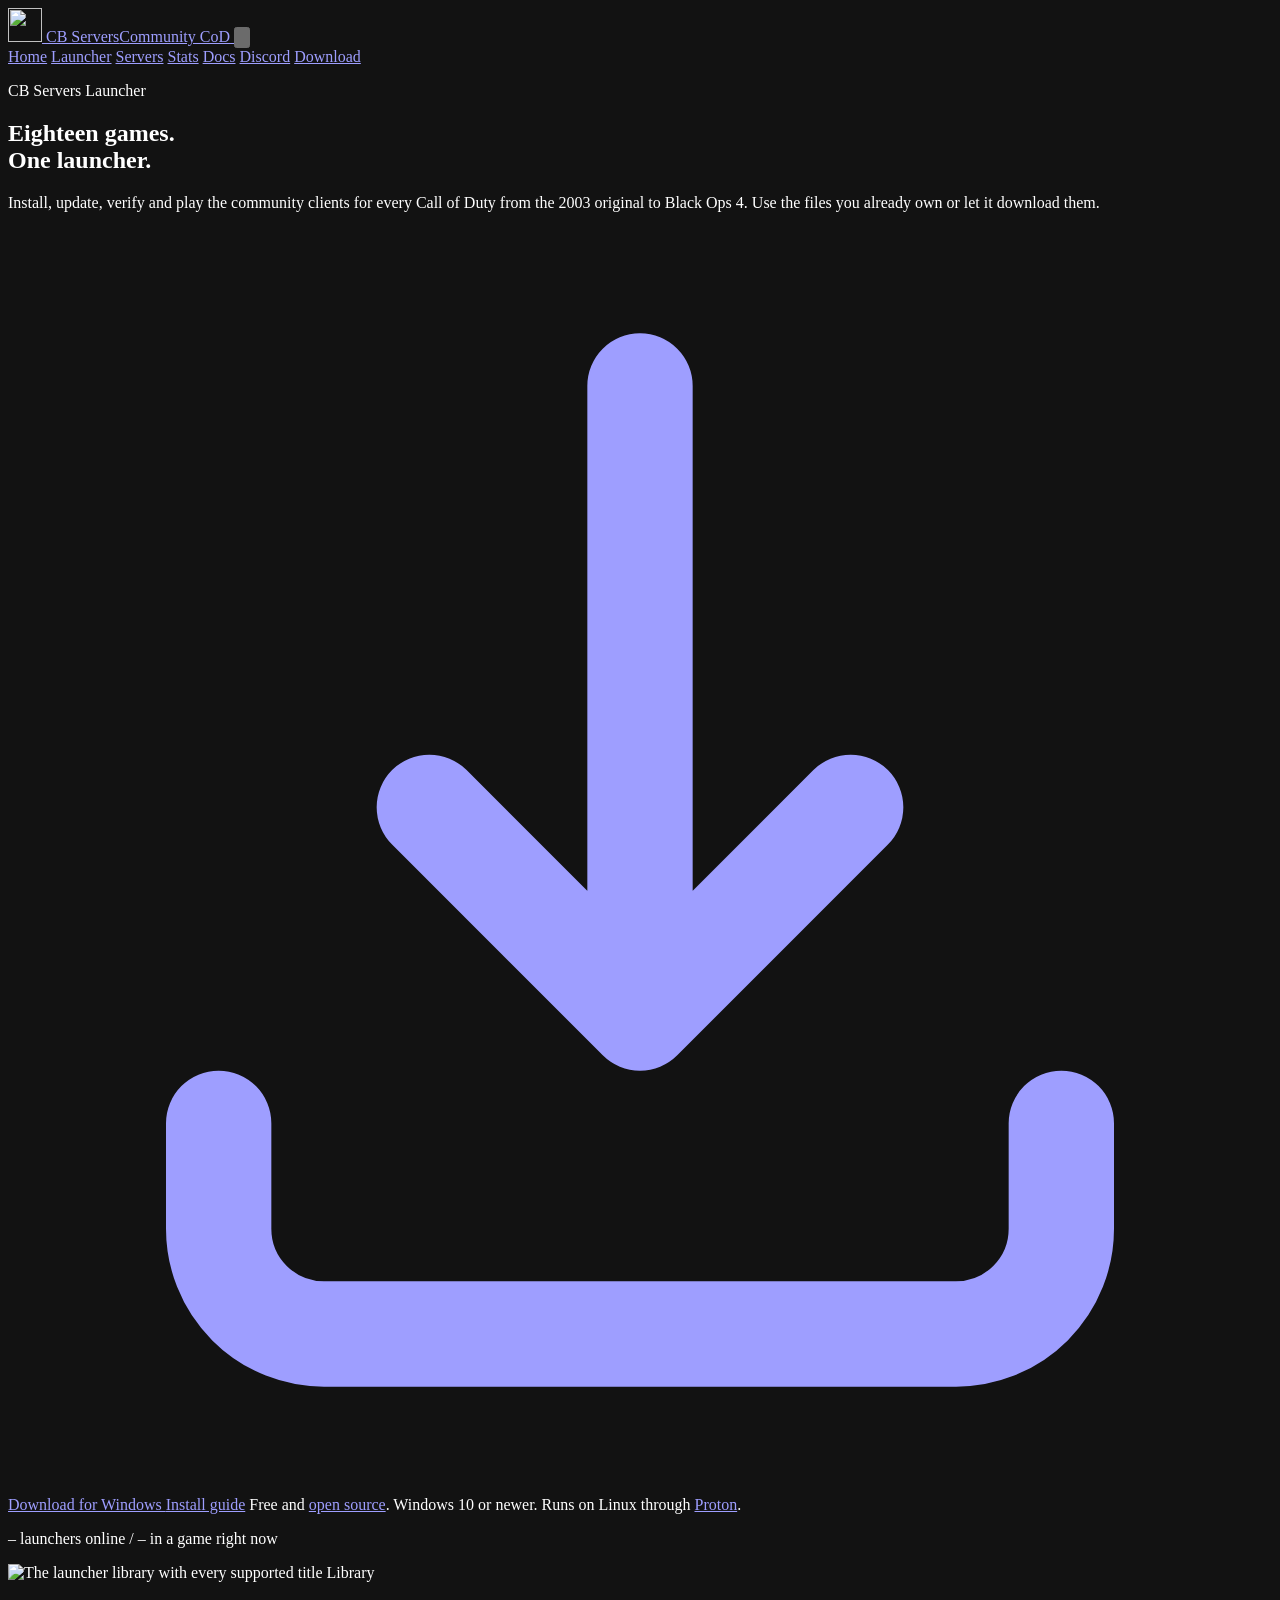
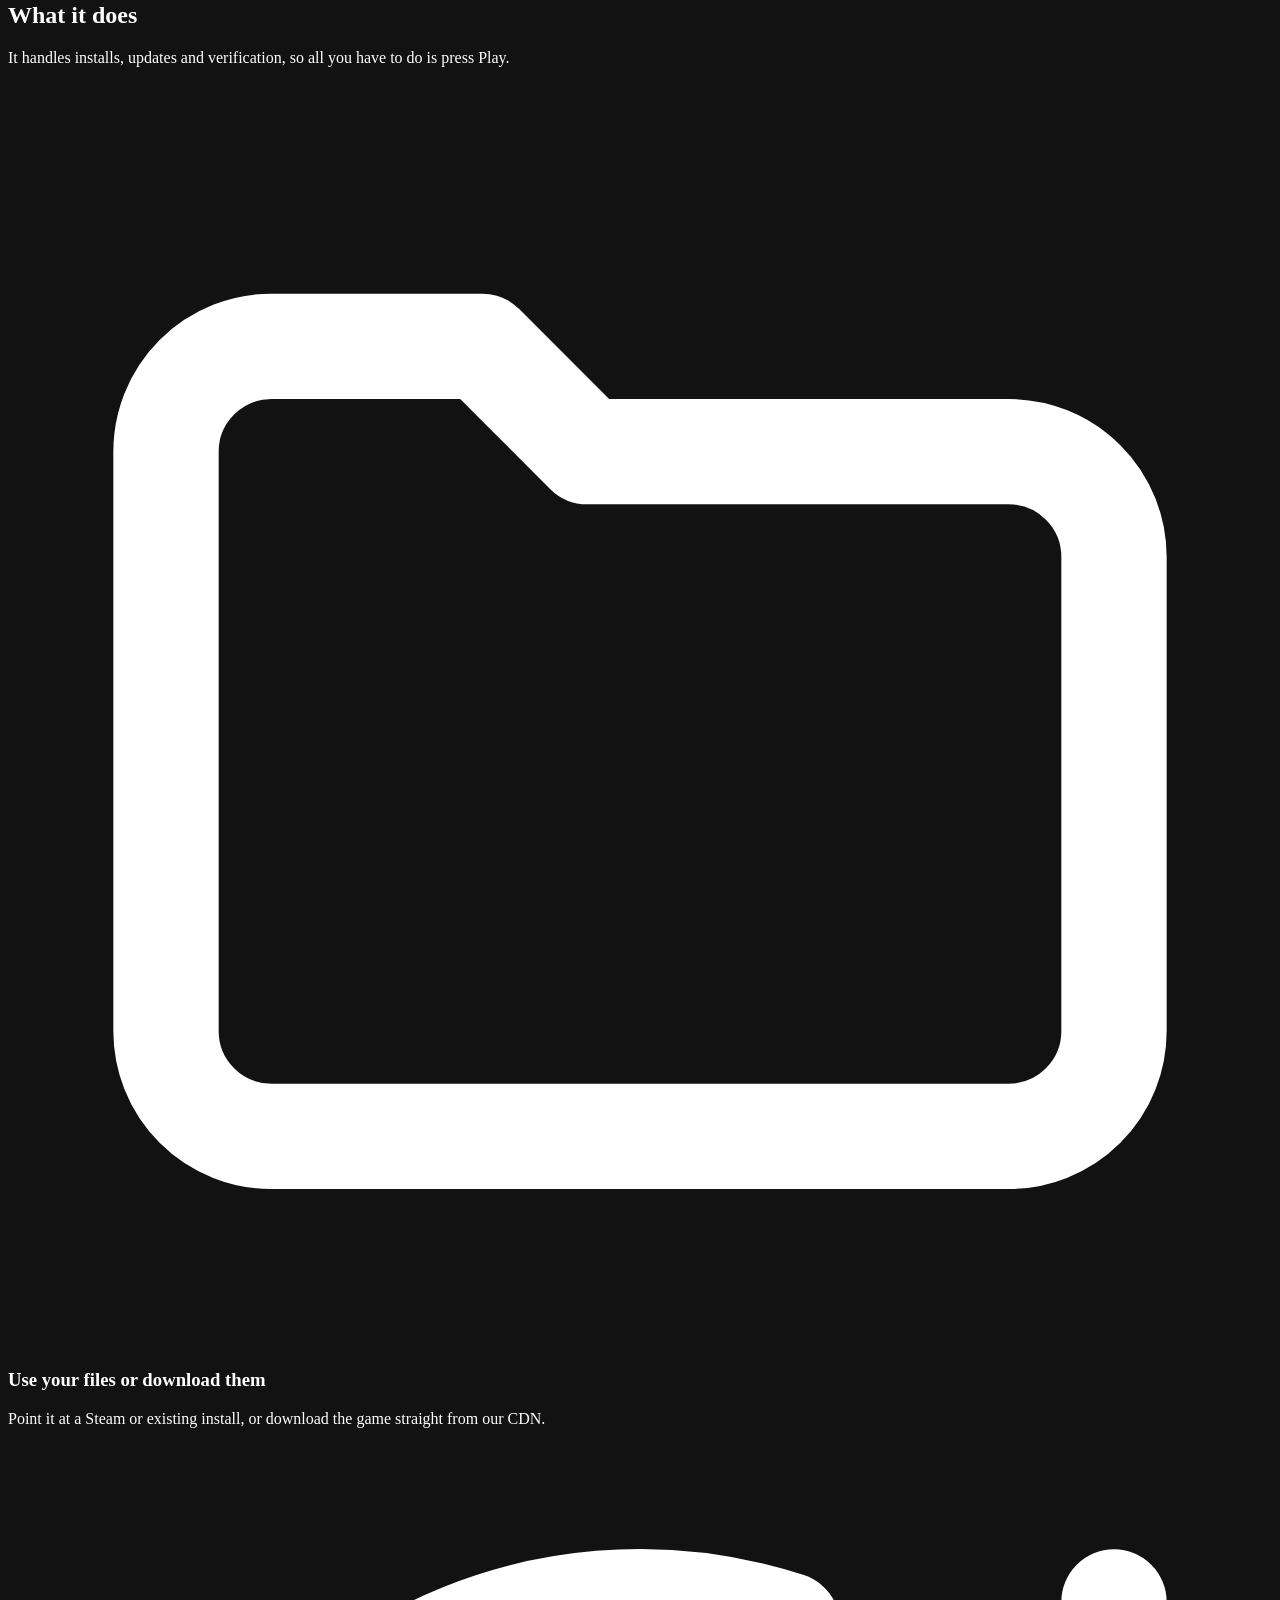
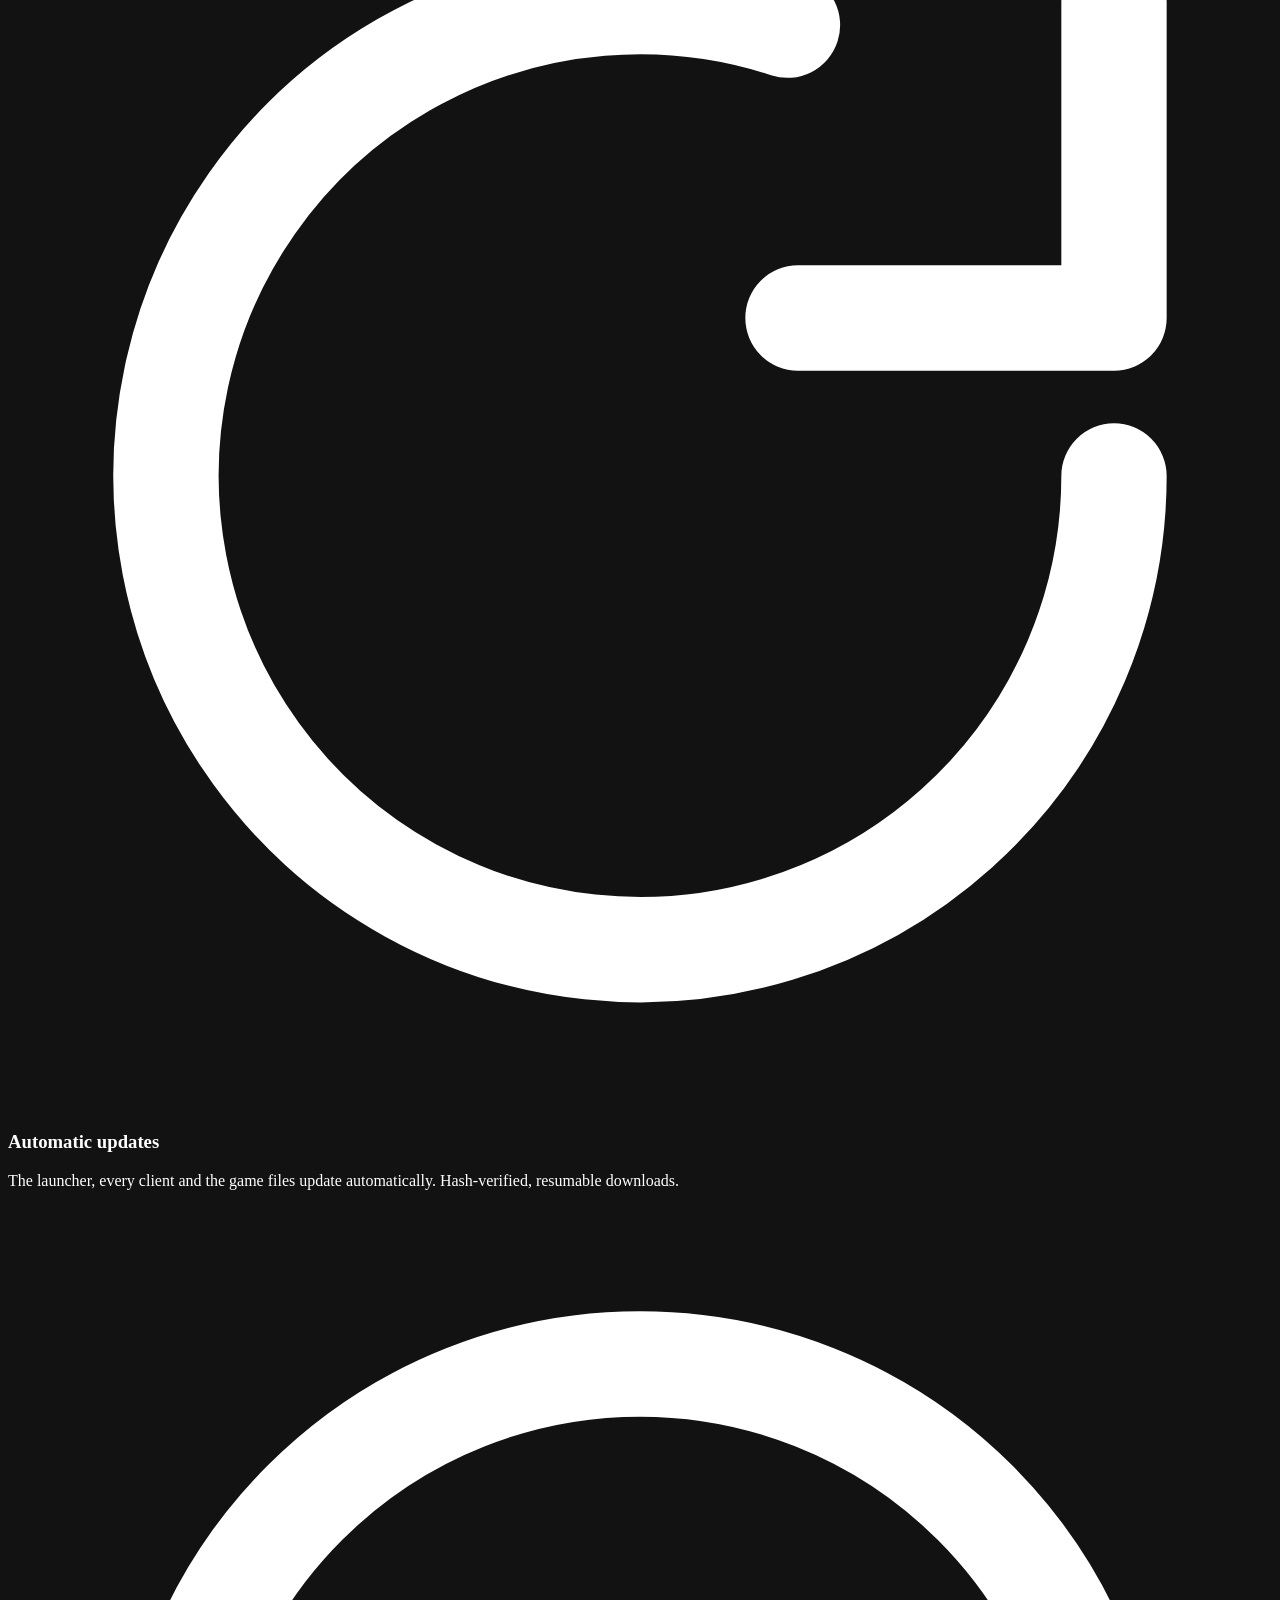
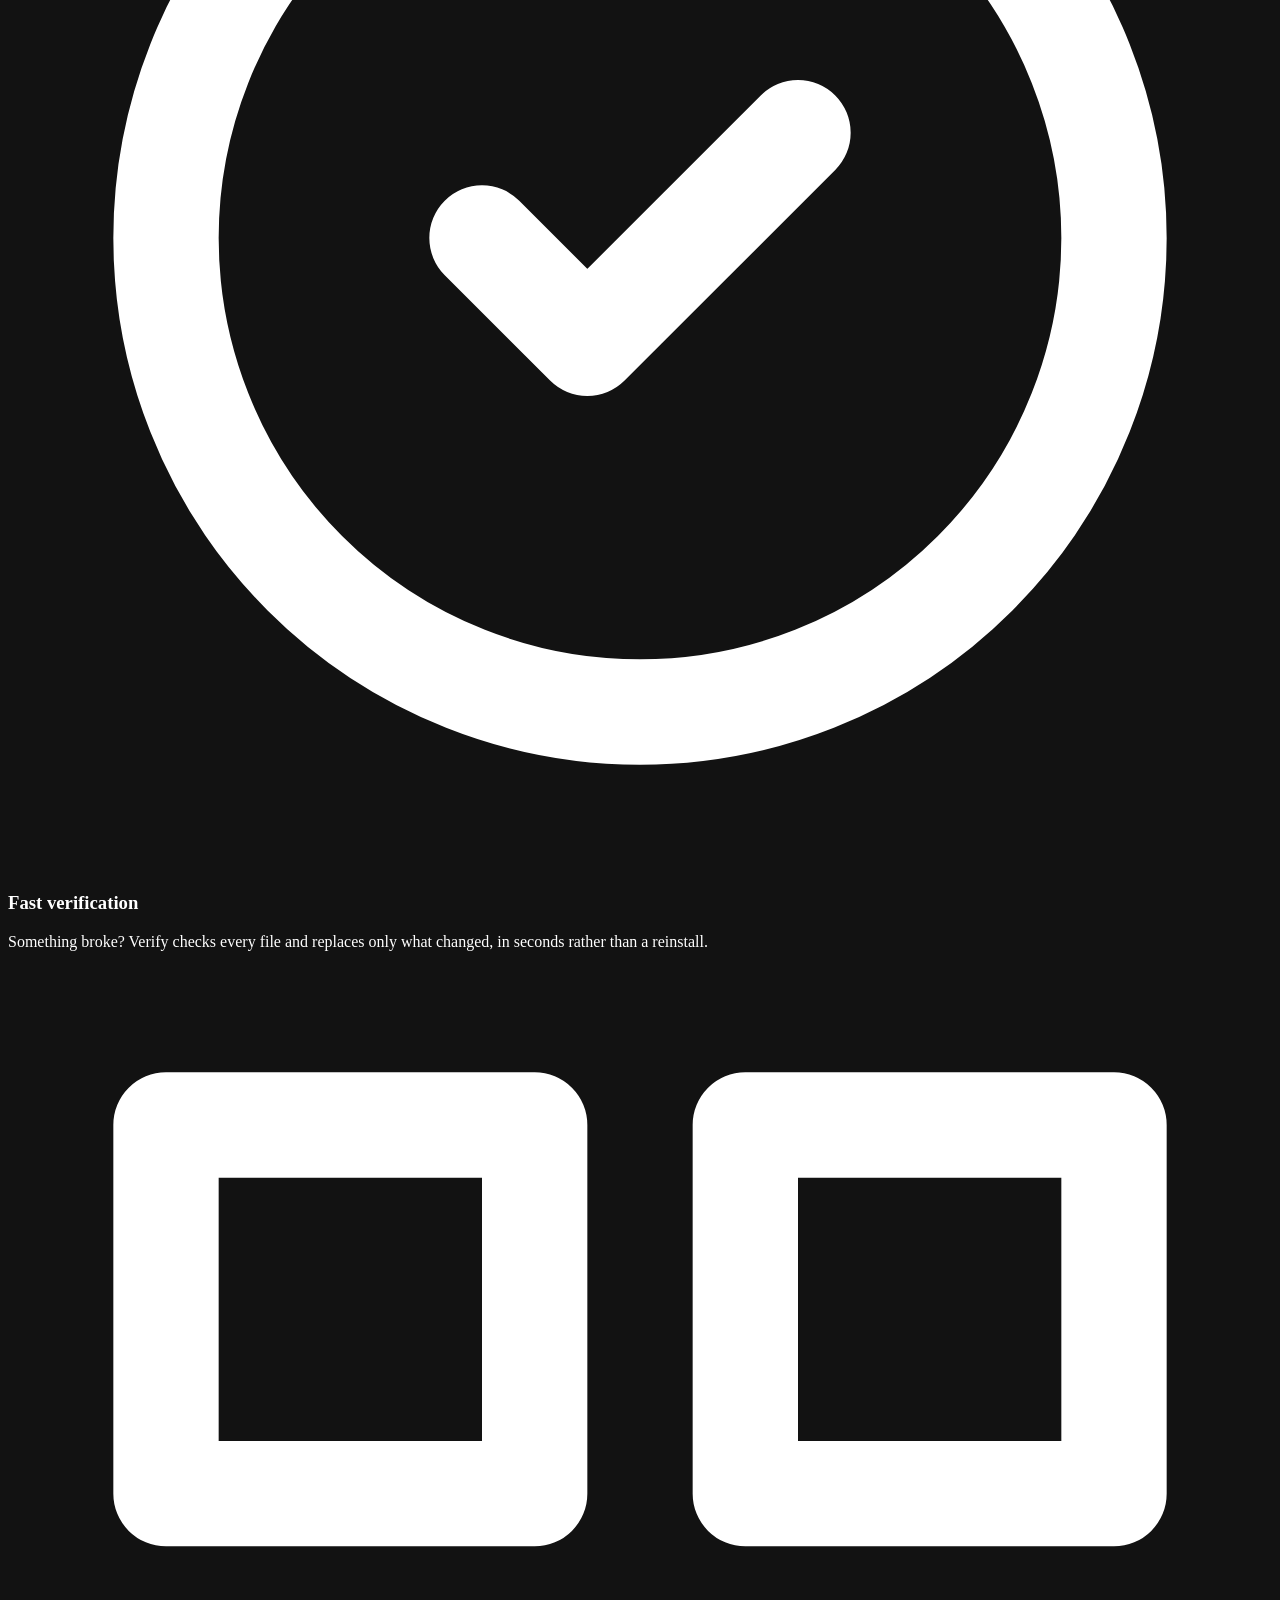
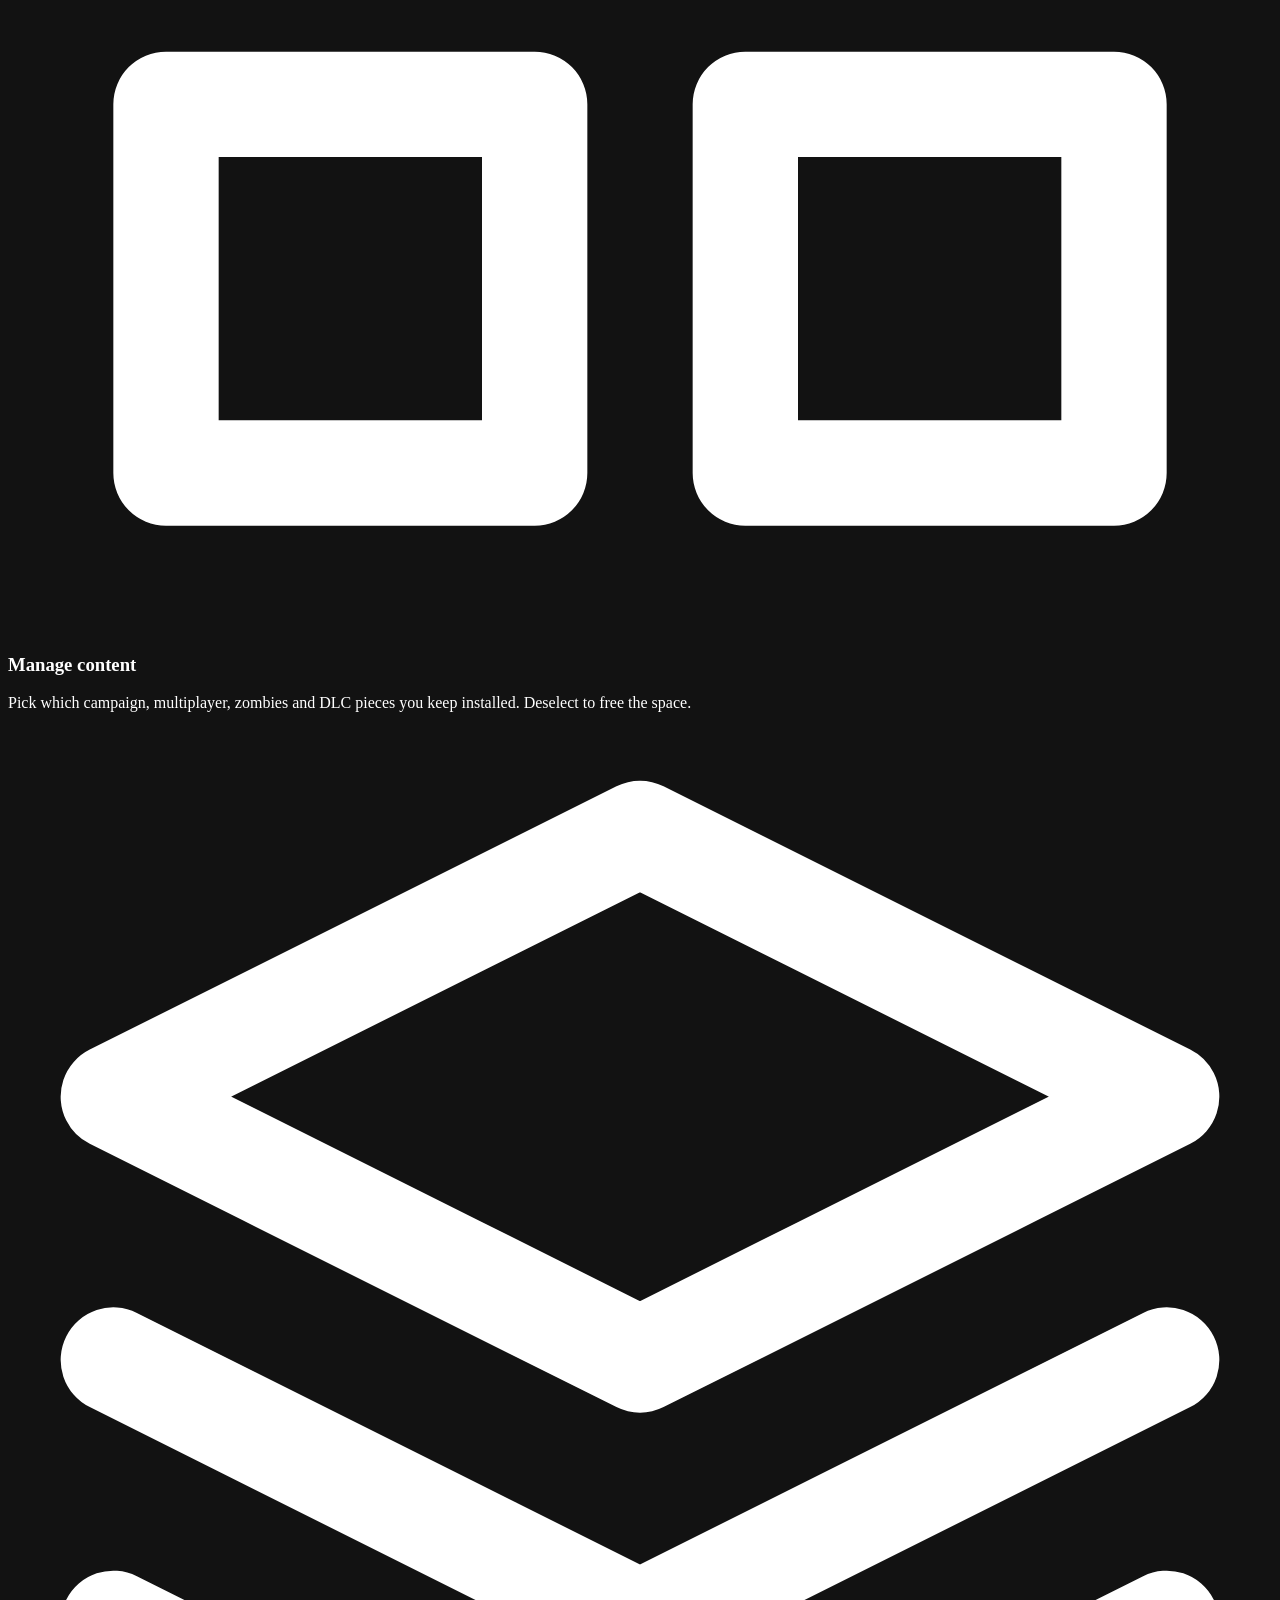
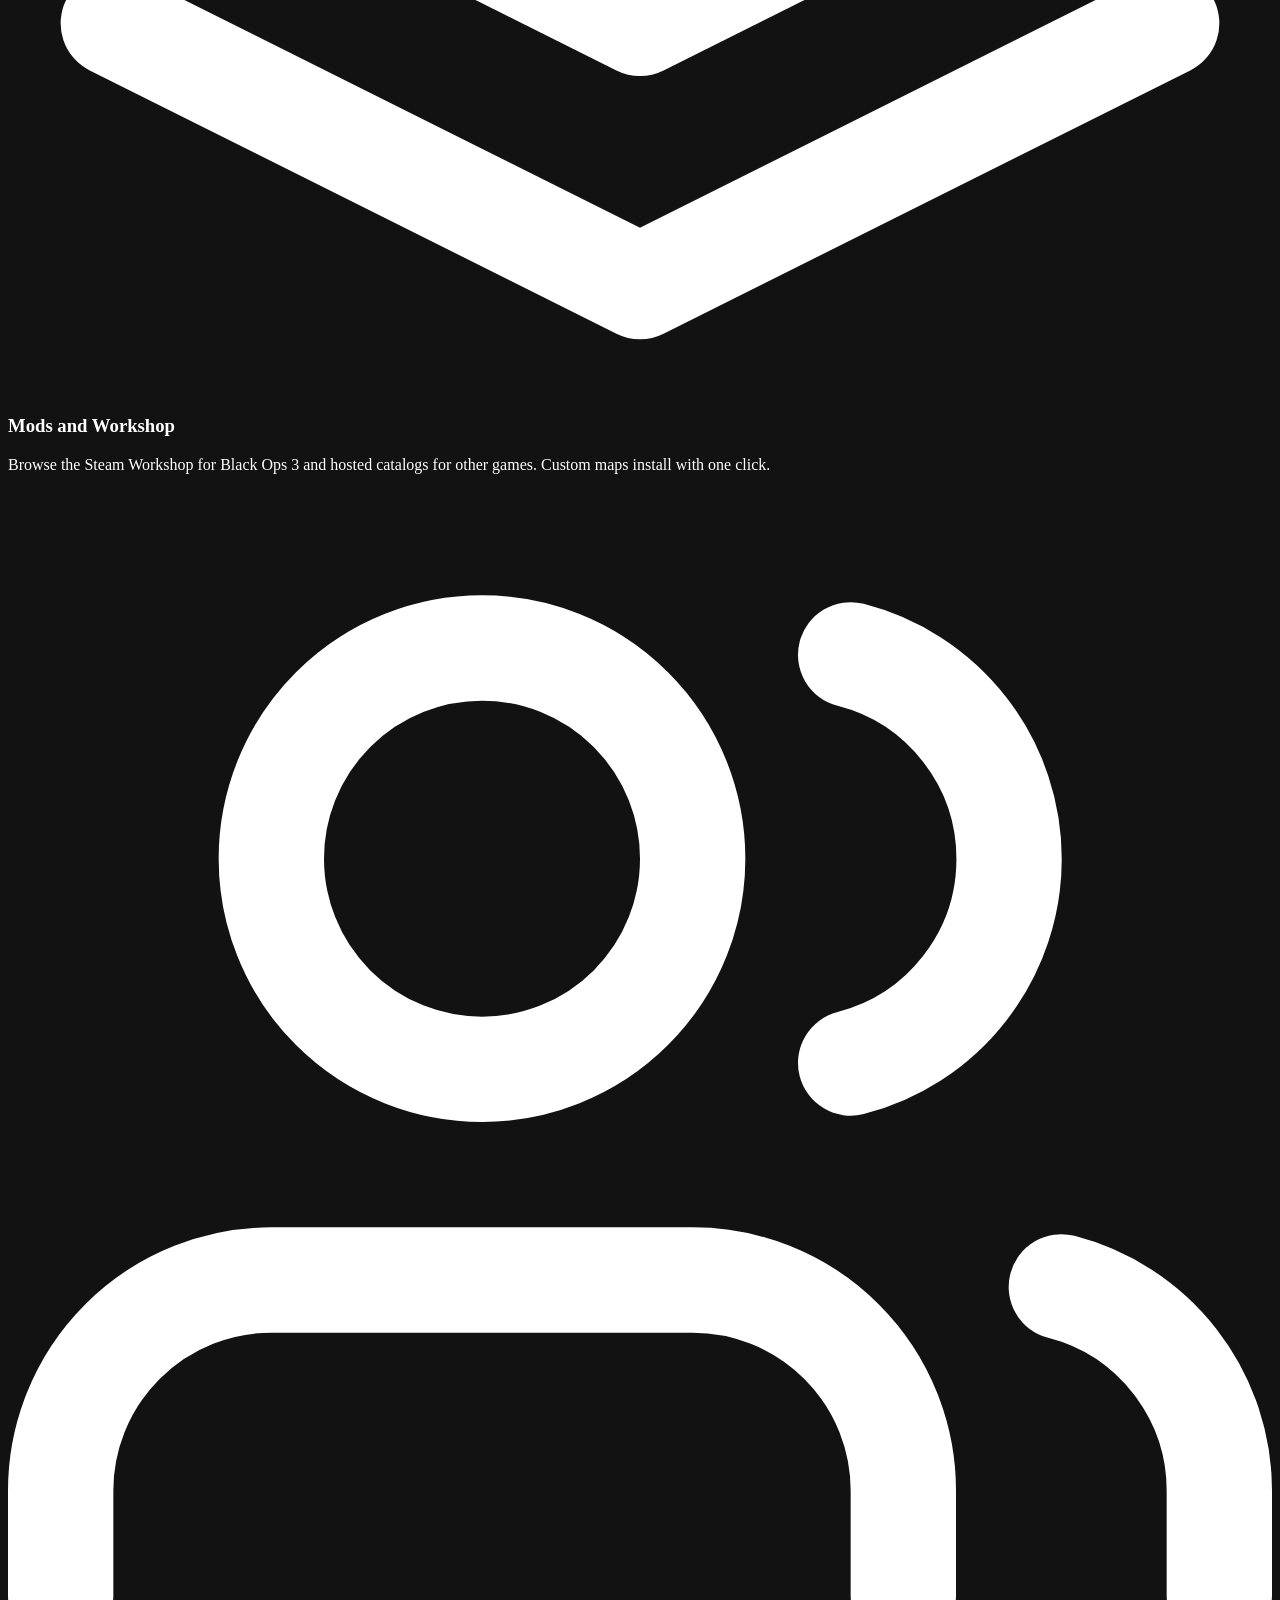
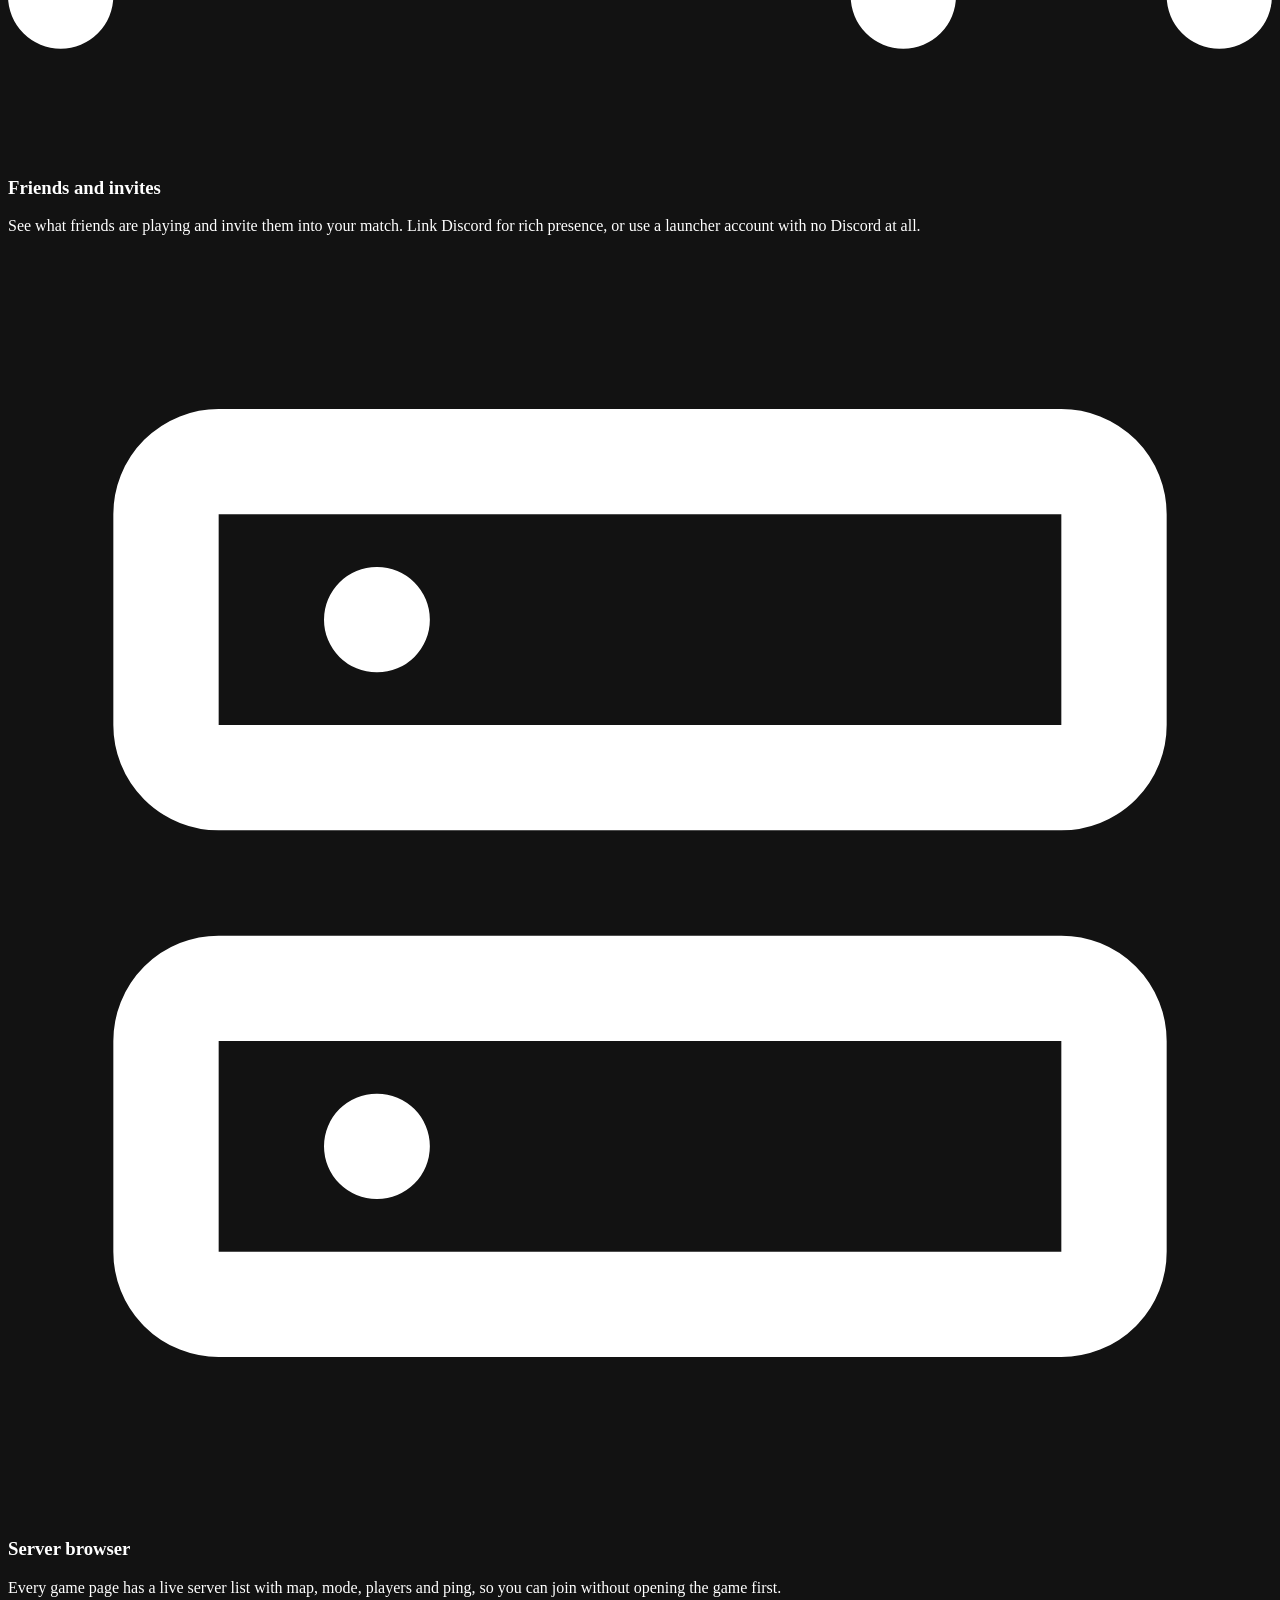
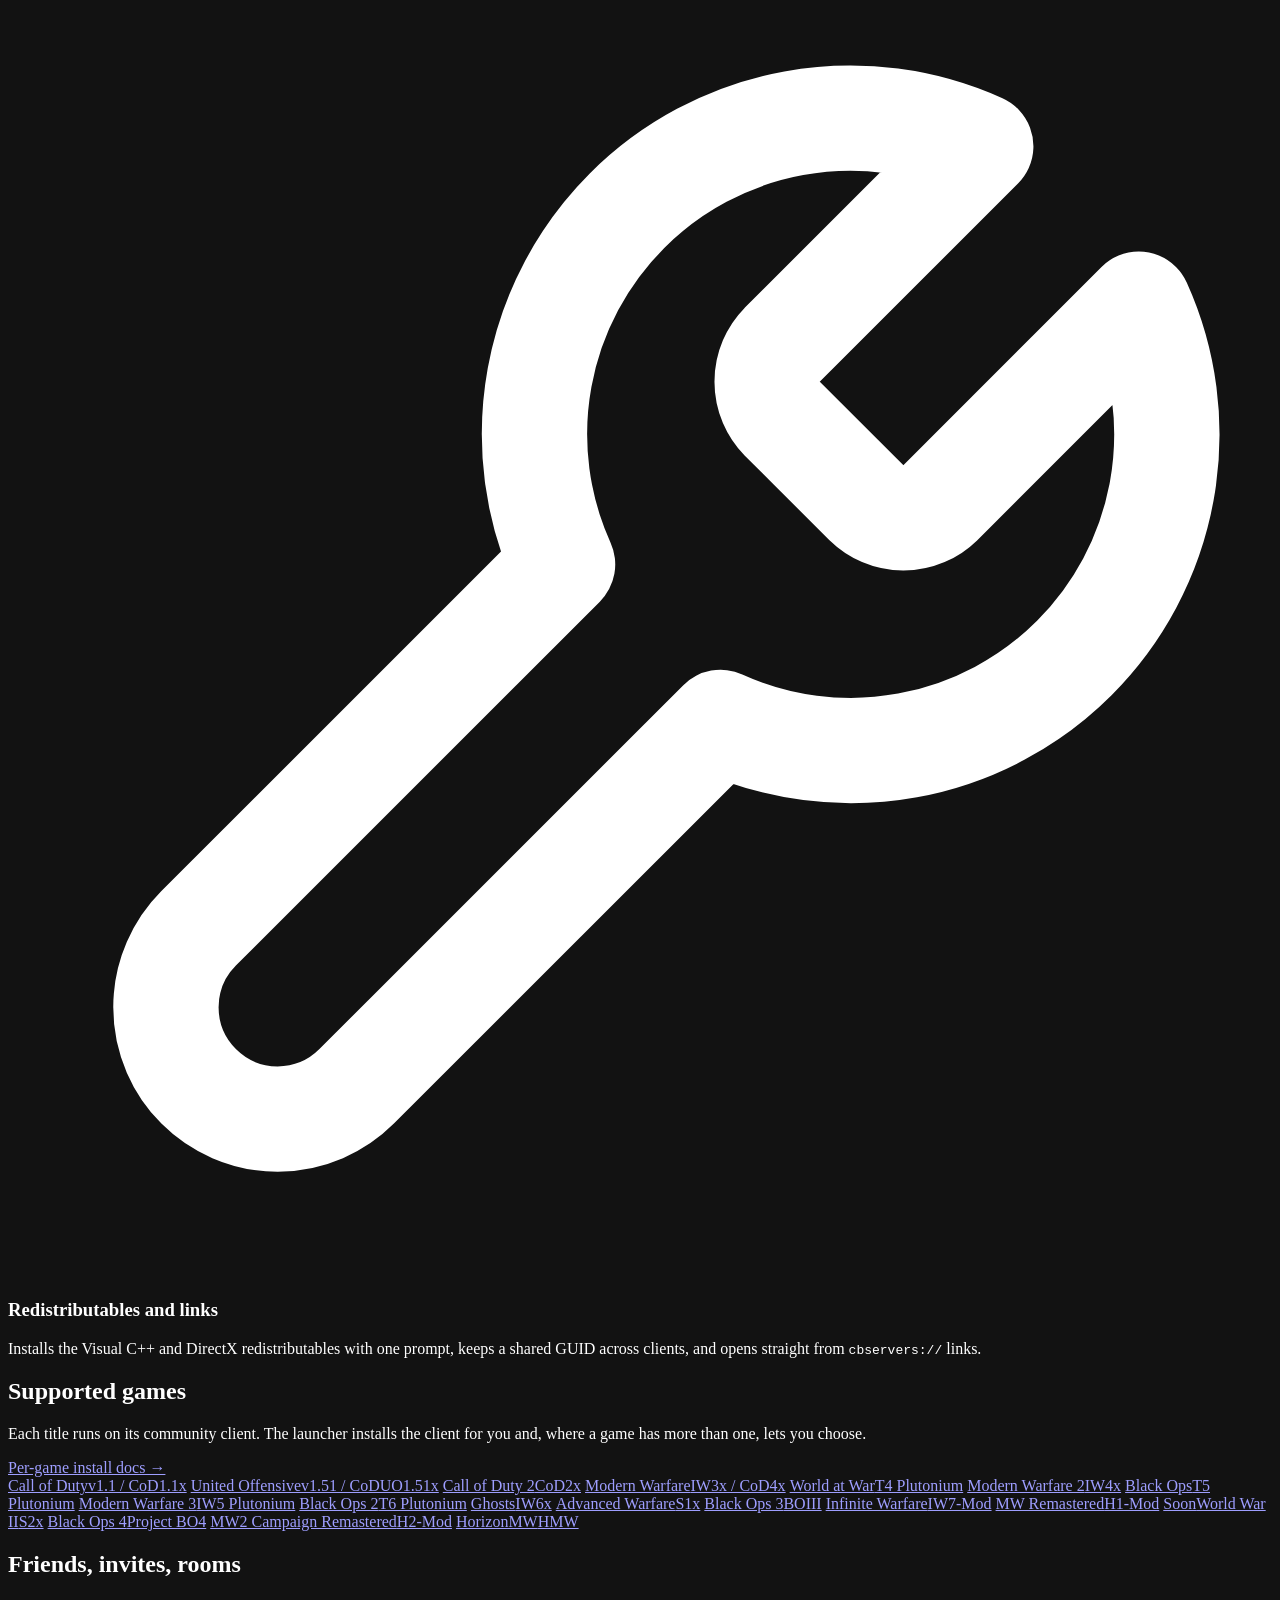
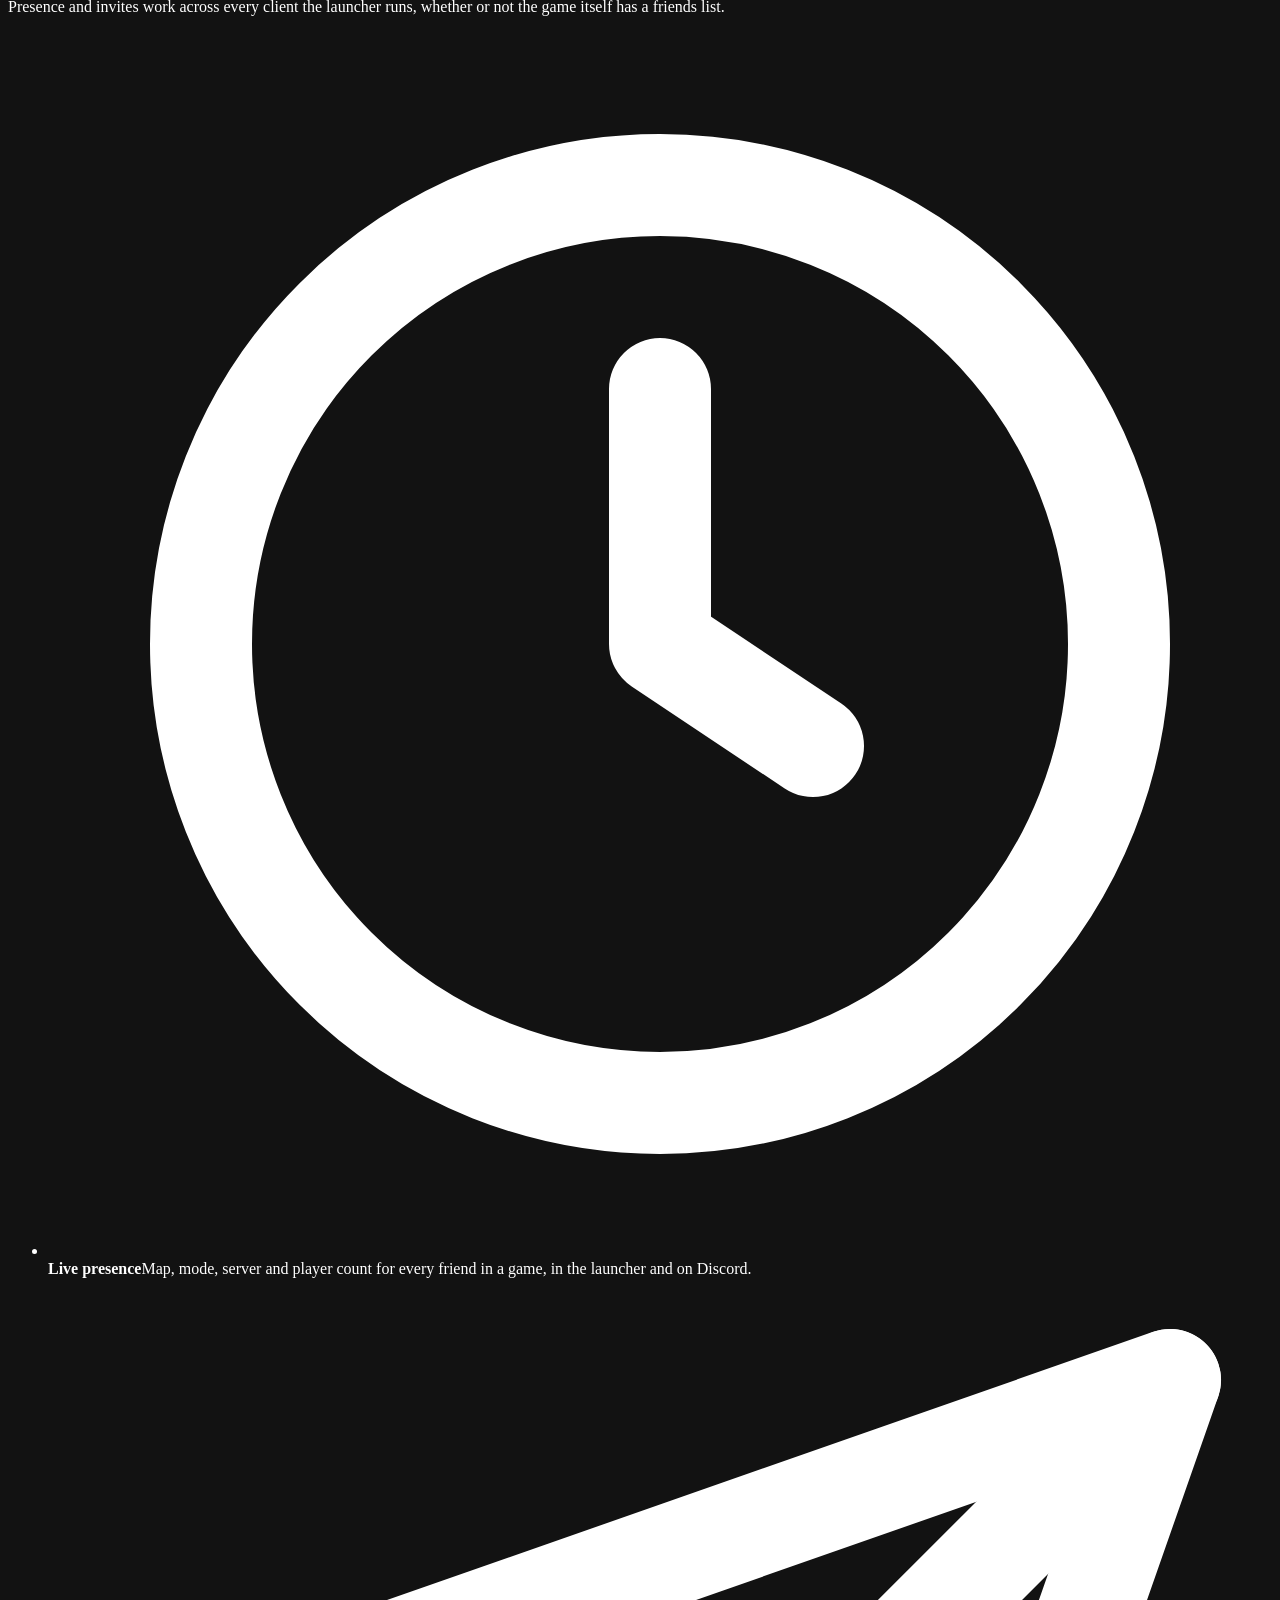
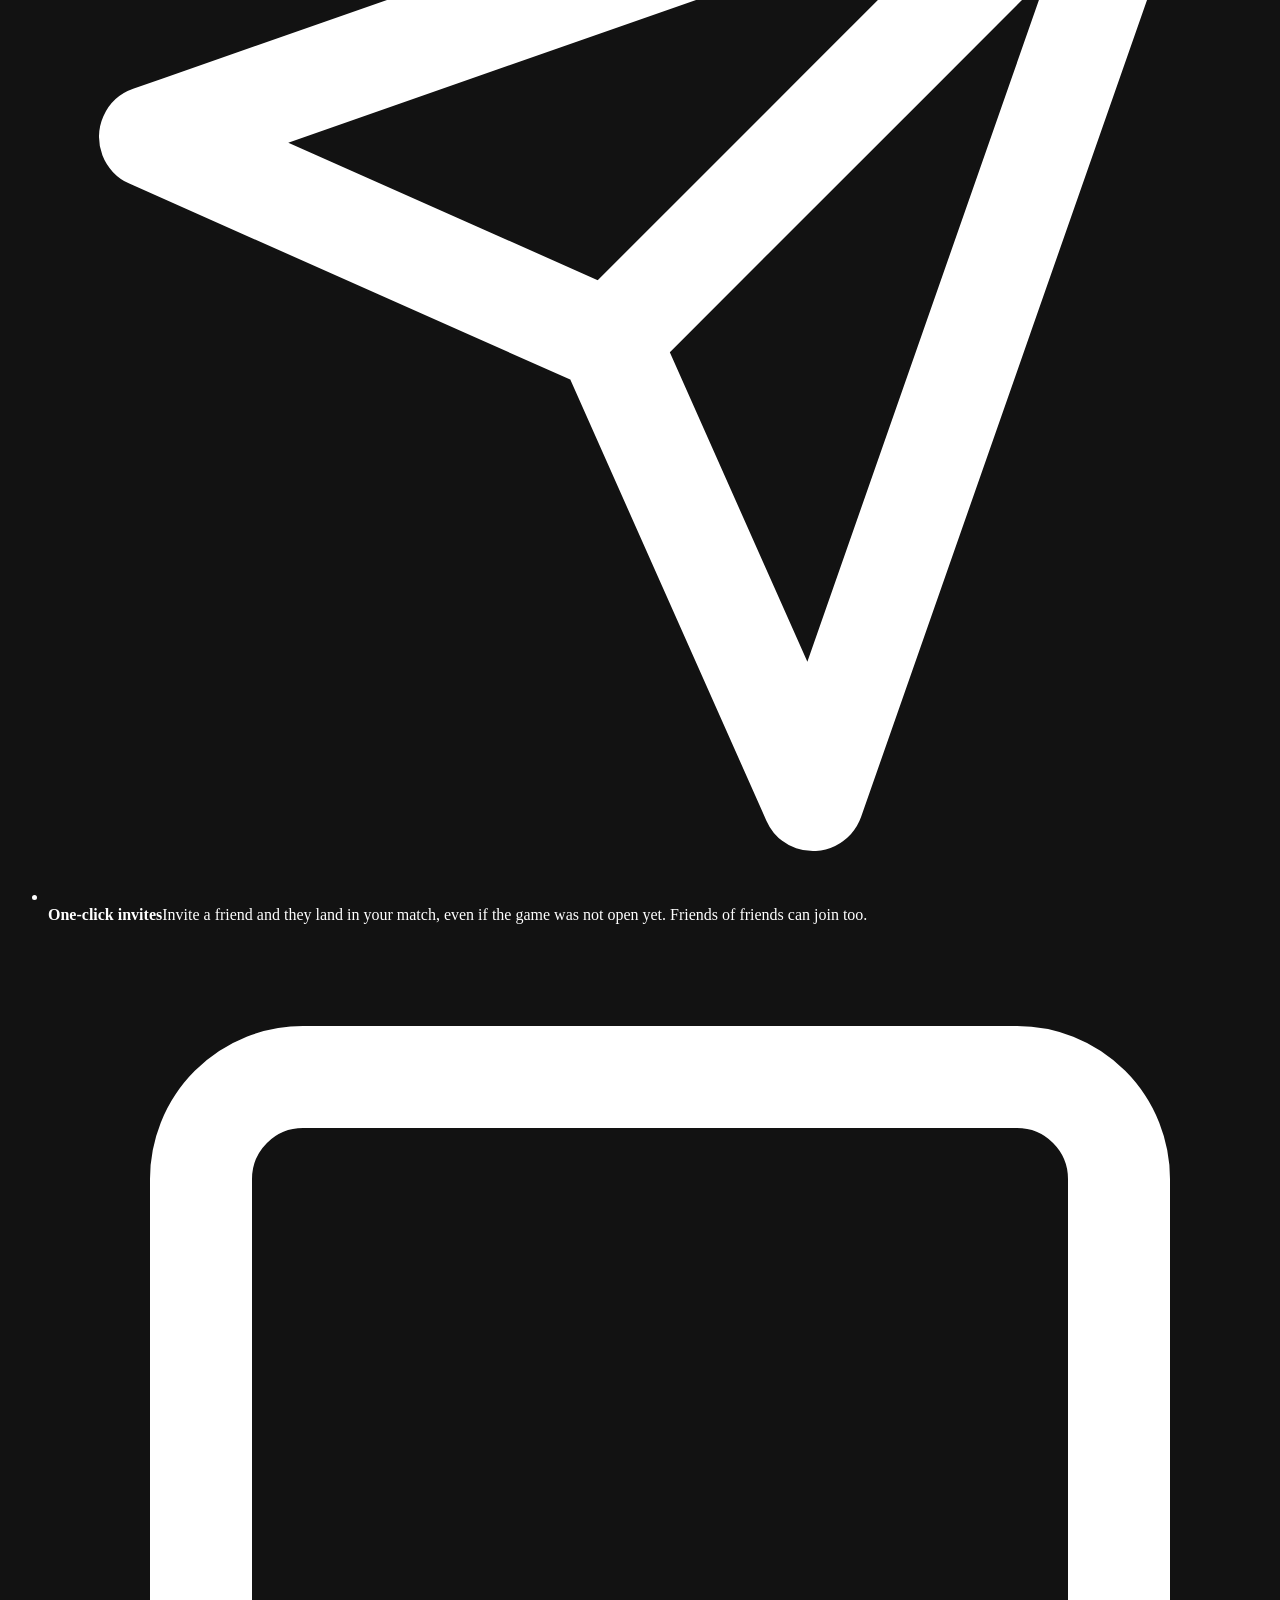
==== commit 17c2ace6: "update design to further match launcher tactical theme" ====
--- a/site/launcher/index.html
+++ b/site/launcher/index.html
@@ -20,7 +20,7 @@
 <link rel="preload" href="/assets/fonts/ibm-plex-mono-400.woff2" as="font" type="font/woff2" crossorigin>
 <link rel="stylesheet" href="/assets/site.css">
 </head>
-<body class="tactical-grid">
+<body>
 <header class="top">
   <div class="wrap">
     <a class="brand" href="/">
@@ -76,20 +76,19 @@
     <div class="wrap">
       <div class="section-head">
         <div>
-          <p class="eyebrow">Features</p>
-          <h2>Everything between you and the game</h2>
-          <p>The launcher handles the setup, updates and housekeeping so the only button you need is Play.</p>
+          <h2>What it does</h2>
+          <p>It handles installs, updates and verification, so all you have to do is press Play.</p>
         </div>
       </div>
       <div class="grid cols-4">
         <div class="card">
           <span class="icon"><svg viewBox="0 0 24 24" fill="none" stroke="currentColor" stroke-width="2" stroke-linecap="round" stroke-linejoin="round"><path d="M3 7a2 2 0 0 1 2-2h4l2 2h8a2 2 0 0 1 2 2v9a2 2 0 0 1-2 2H5a2 2 0 0 1-2-2z"/></svg></span>
-          <h3>Your files or ours</h3>
+          <h3>Use your files or download them</h3>
           <p>Point it at a Steam or existing install, or download the game straight from our CDN.</p>
         </div>
         <div class="card">
           <span class="icon"><svg viewBox="0 0 24 24" fill="none" stroke="currentColor" stroke-width="2" stroke-linecap="round" stroke-linejoin="round"><path d="M21 12a9 9 0 1 1-6.2-8.56"/><path d="M21 3v6h-6"/></svg></span>
-          <h3>Always current</h3>
+          <h3>Automatic updates</h3>
           <p>The launcher, every client and the game files update automatically. Hash-verified, resumable downloads.</p>
         </div>
         <div class="card">
@@ -119,7 +118,7 @@
         </div>
         <div class="card">
           <span class="icon"><svg viewBox="0 0 24 24" fill="none" stroke="currentColor" stroke-width="2" stroke-linecap="round" stroke-linejoin="round"><path d="M14.7 6.3a1 1 0 0 0 0 1.4l1.6 1.6a1 1 0 0 0 1.4 0l3.77-3.77a6 6 0 0 1-7.94 7.94l-6.91 6.91a2.12 2.12 0 0 1-3-3l6.91-6.91a6 6 0 0 1 7.94-7.94z"/></svg></span>
-          <h3>Fixes the boring parts</h3>
+          <h3>Redistributables and links</h3>
           <p>Installs the Visual C++ and DirectX redistributables with one prompt, keeps a shared GUID across clients, and opens straight from <code>cbservers://</code> links.</p>
         </div>
       </div>
@@ -130,8 +129,7 @@
     <div class="wrap">
       <div class="section-head">
         <div>
-          <p class="eyebrow">Supported games</p>
-          <h2>From 2003 to Black Ops 4</h2>
+          <h2>Supported games</h2>
           <p>Each title runs on its community client. The launcher installs the client for you and, where a game has more than one, lets you choose.</p>
         </div>
         <a class="aside" href="https://docs.cbservers.xyz/games" rel="noopener">Per-game install docs &rarr;</a>
@@ -162,7 +160,6 @@
   <section id="social">
     <div class="wrap split">
       <div>
-        <p class="eyebrow">Play together</p>
         <h2>Friends, invites, rooms</h2>
         <p class="lead">Presence and invites work across every client the launcher runs, whether or not the game itself has a friends list.</p>
         <ul class="feature-list">
@@ -183,8 +180,7 @@
     <div class="wrap">
       <div class="section-head">
         <div>
-          <p class="eyebrow">Getting started</p>
-          <h2>Four steps to Play</h2>
+          <h2>Getting started</h2>
         </div>
         <a class="aside" href="https://docs.cbservers.xyz/launcher/install" rel="noopener">Full install guide &rarr;</a>
       </div>
@@ -200,7 +196,6 @@
 
   <section class="cta-band">
     <div class="wrap">
-      <p class="eyebrow">Free and open source</p>
       <h2>Get the launcher</h2>
       <div class="hero-actions">
         <a class="btn primary" href="https://github.com/CBServers/updater/raw/main/updater/cb-launcher/cb-launcher.exe" rel="noopener">Download for Windows</a>
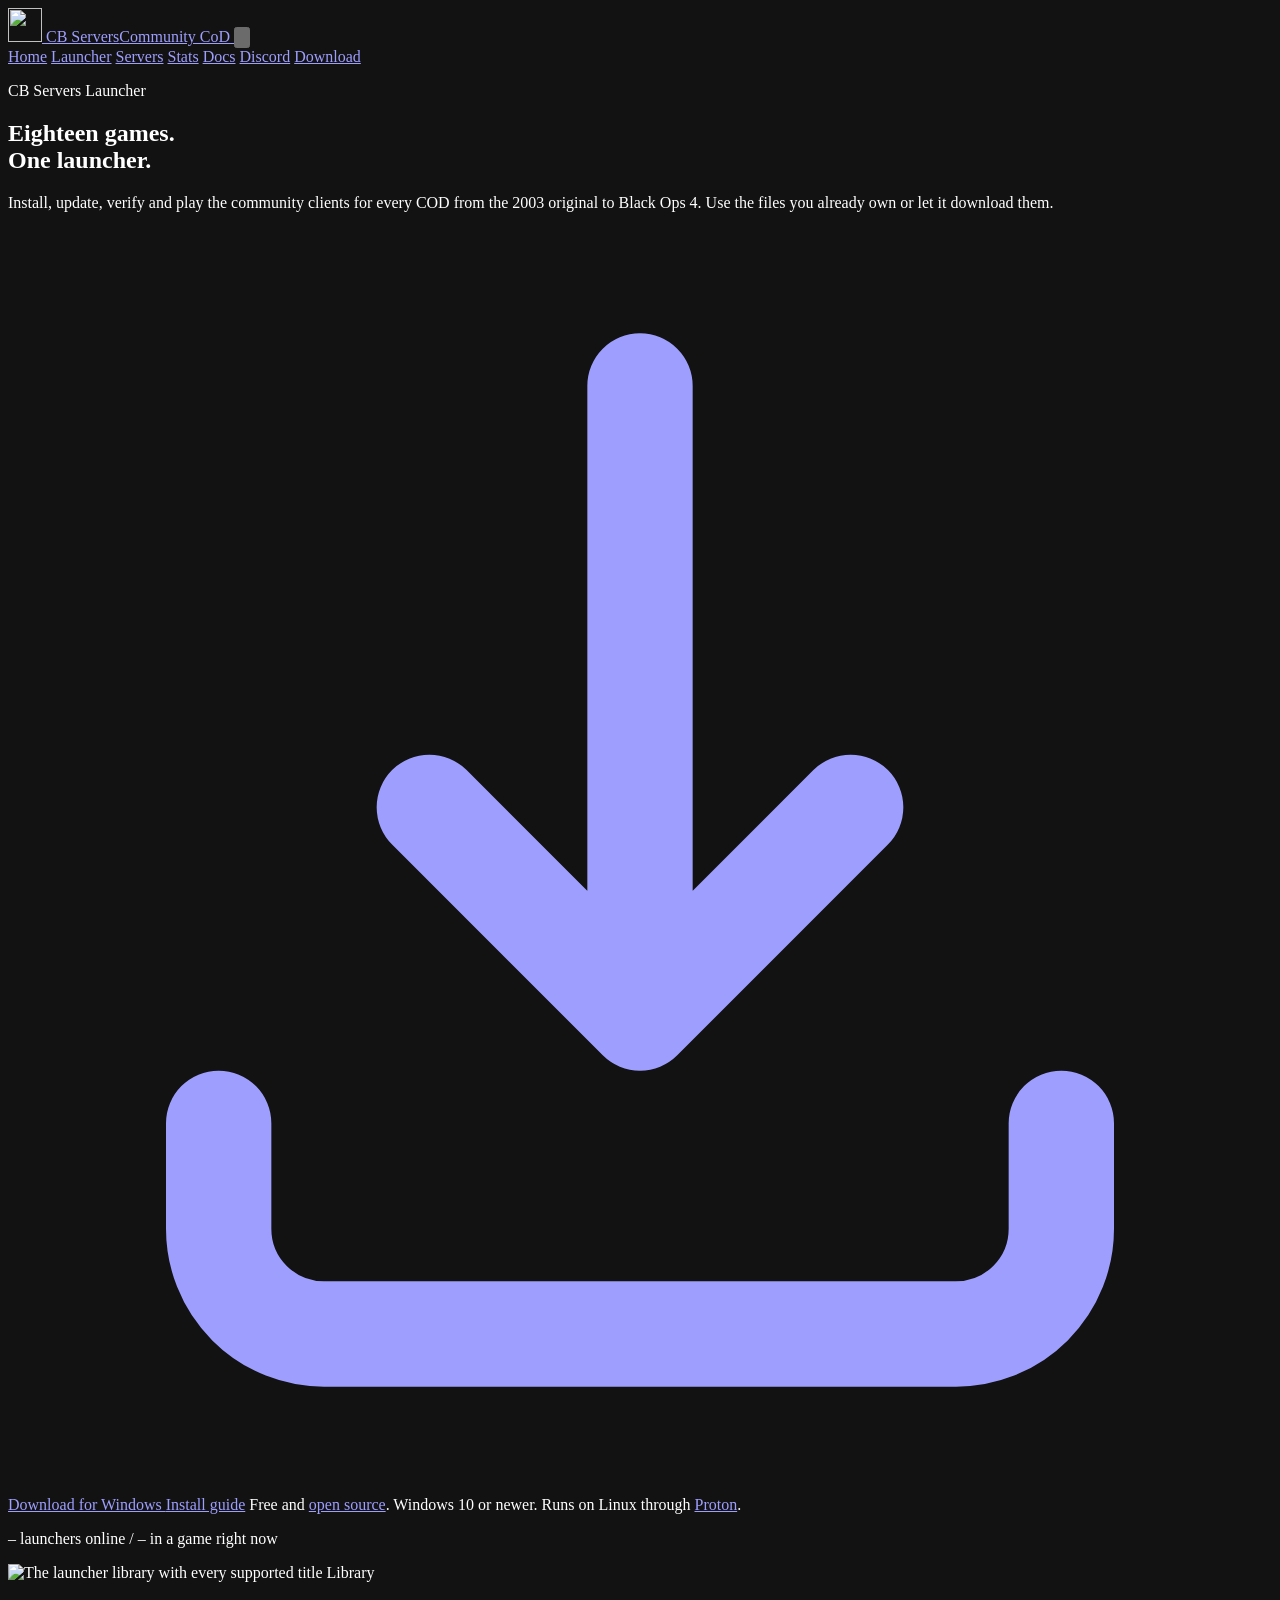
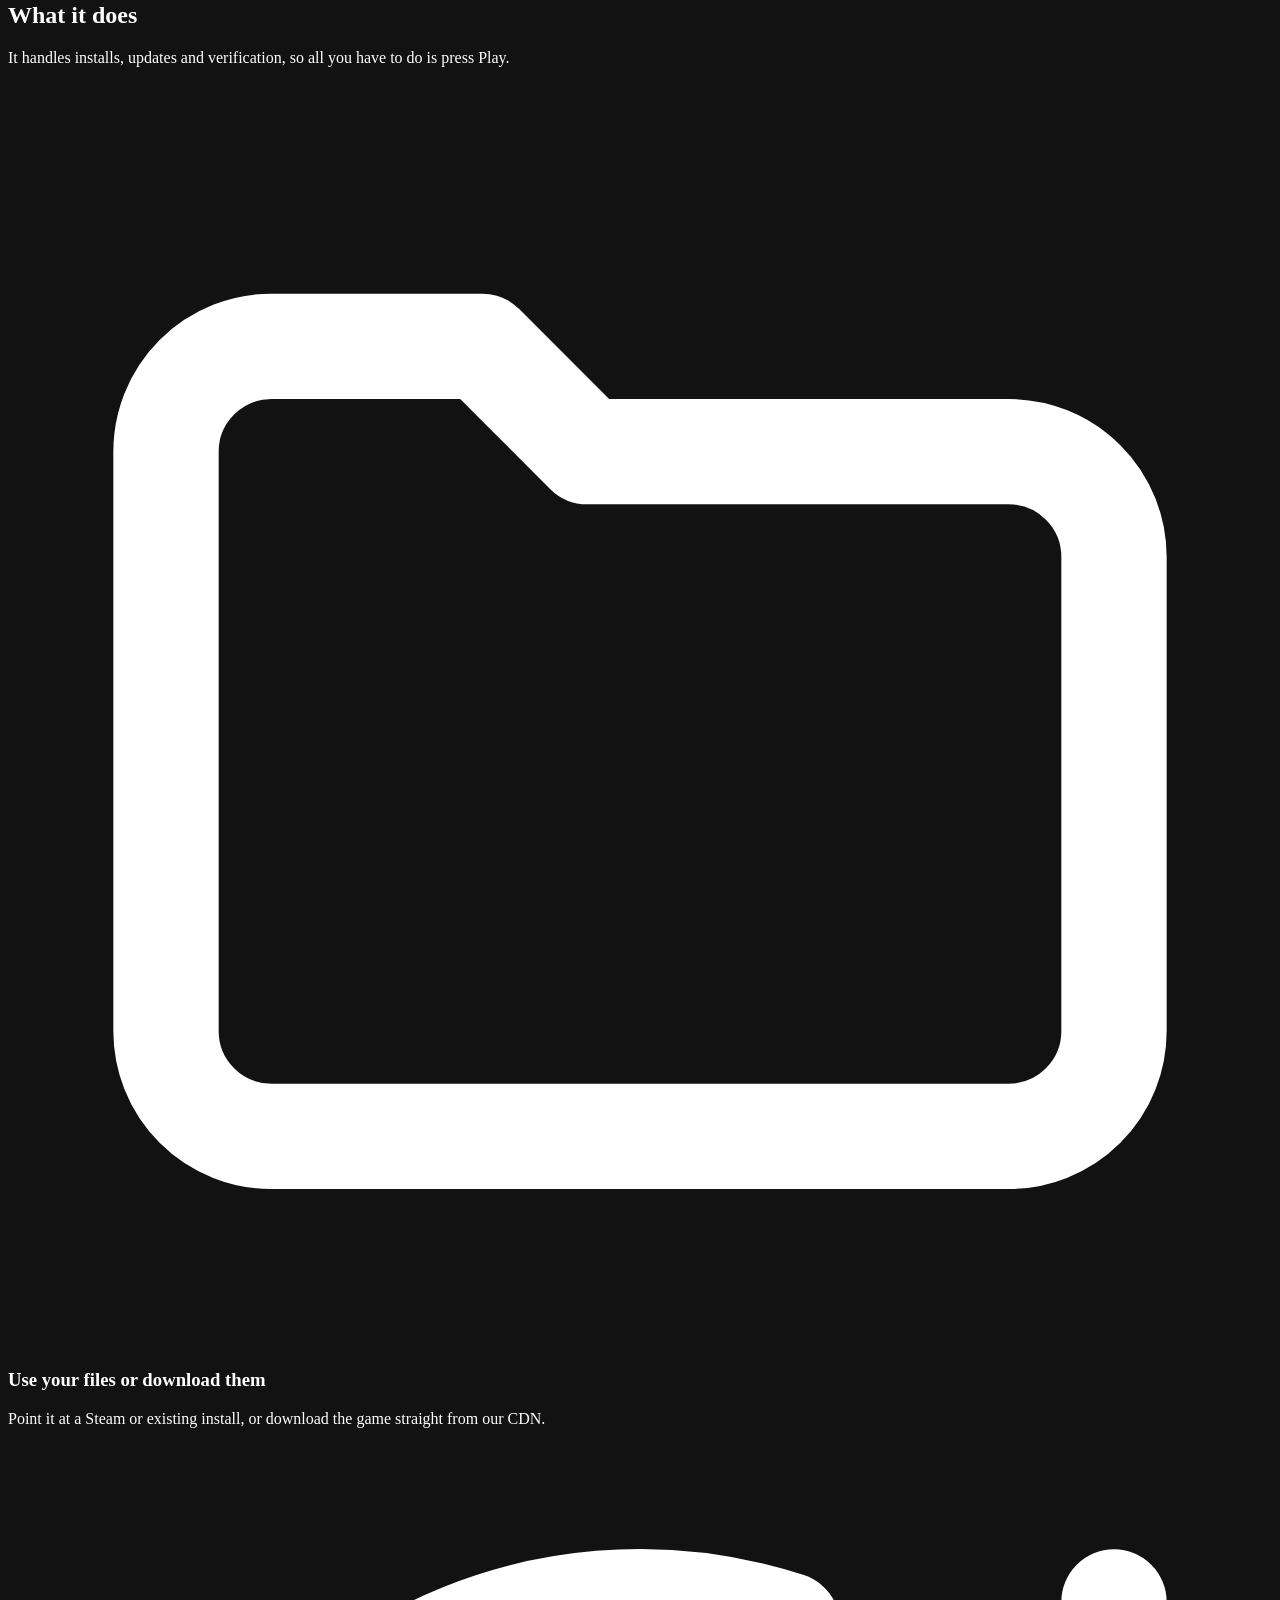
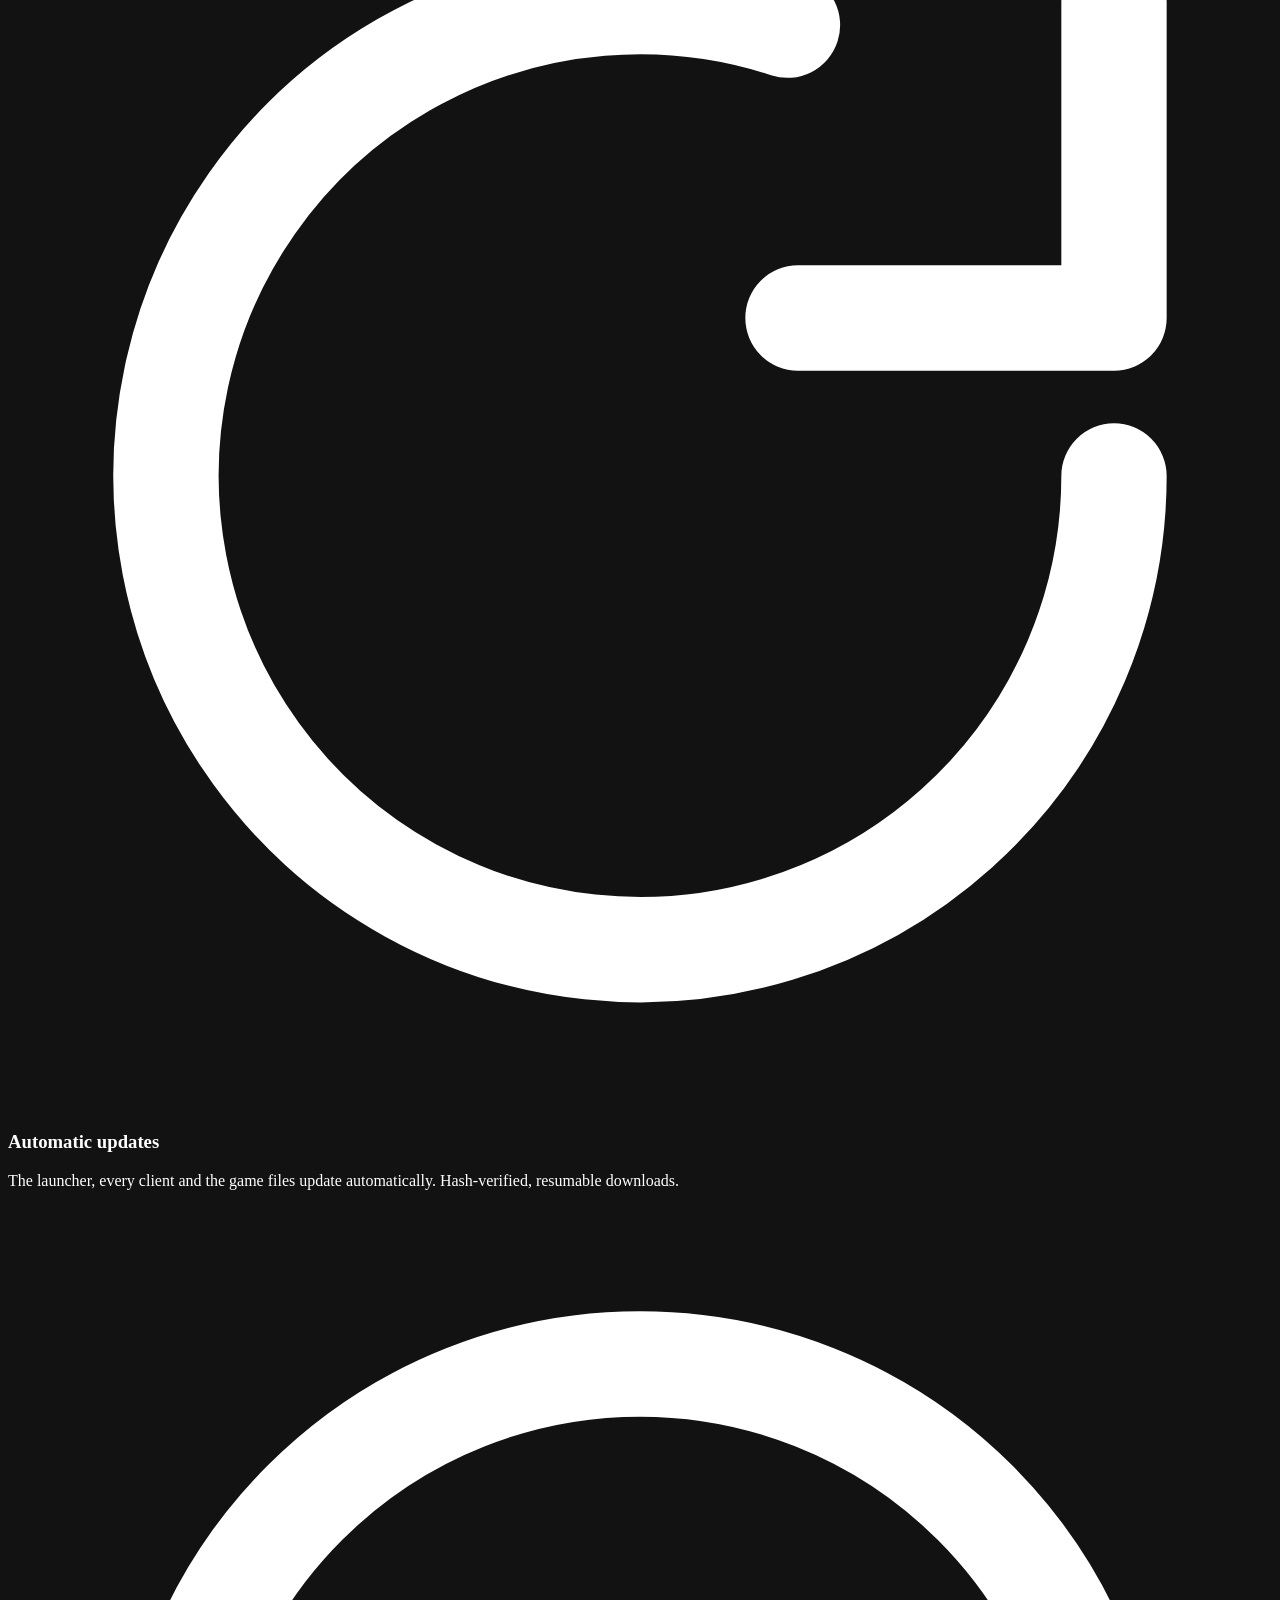
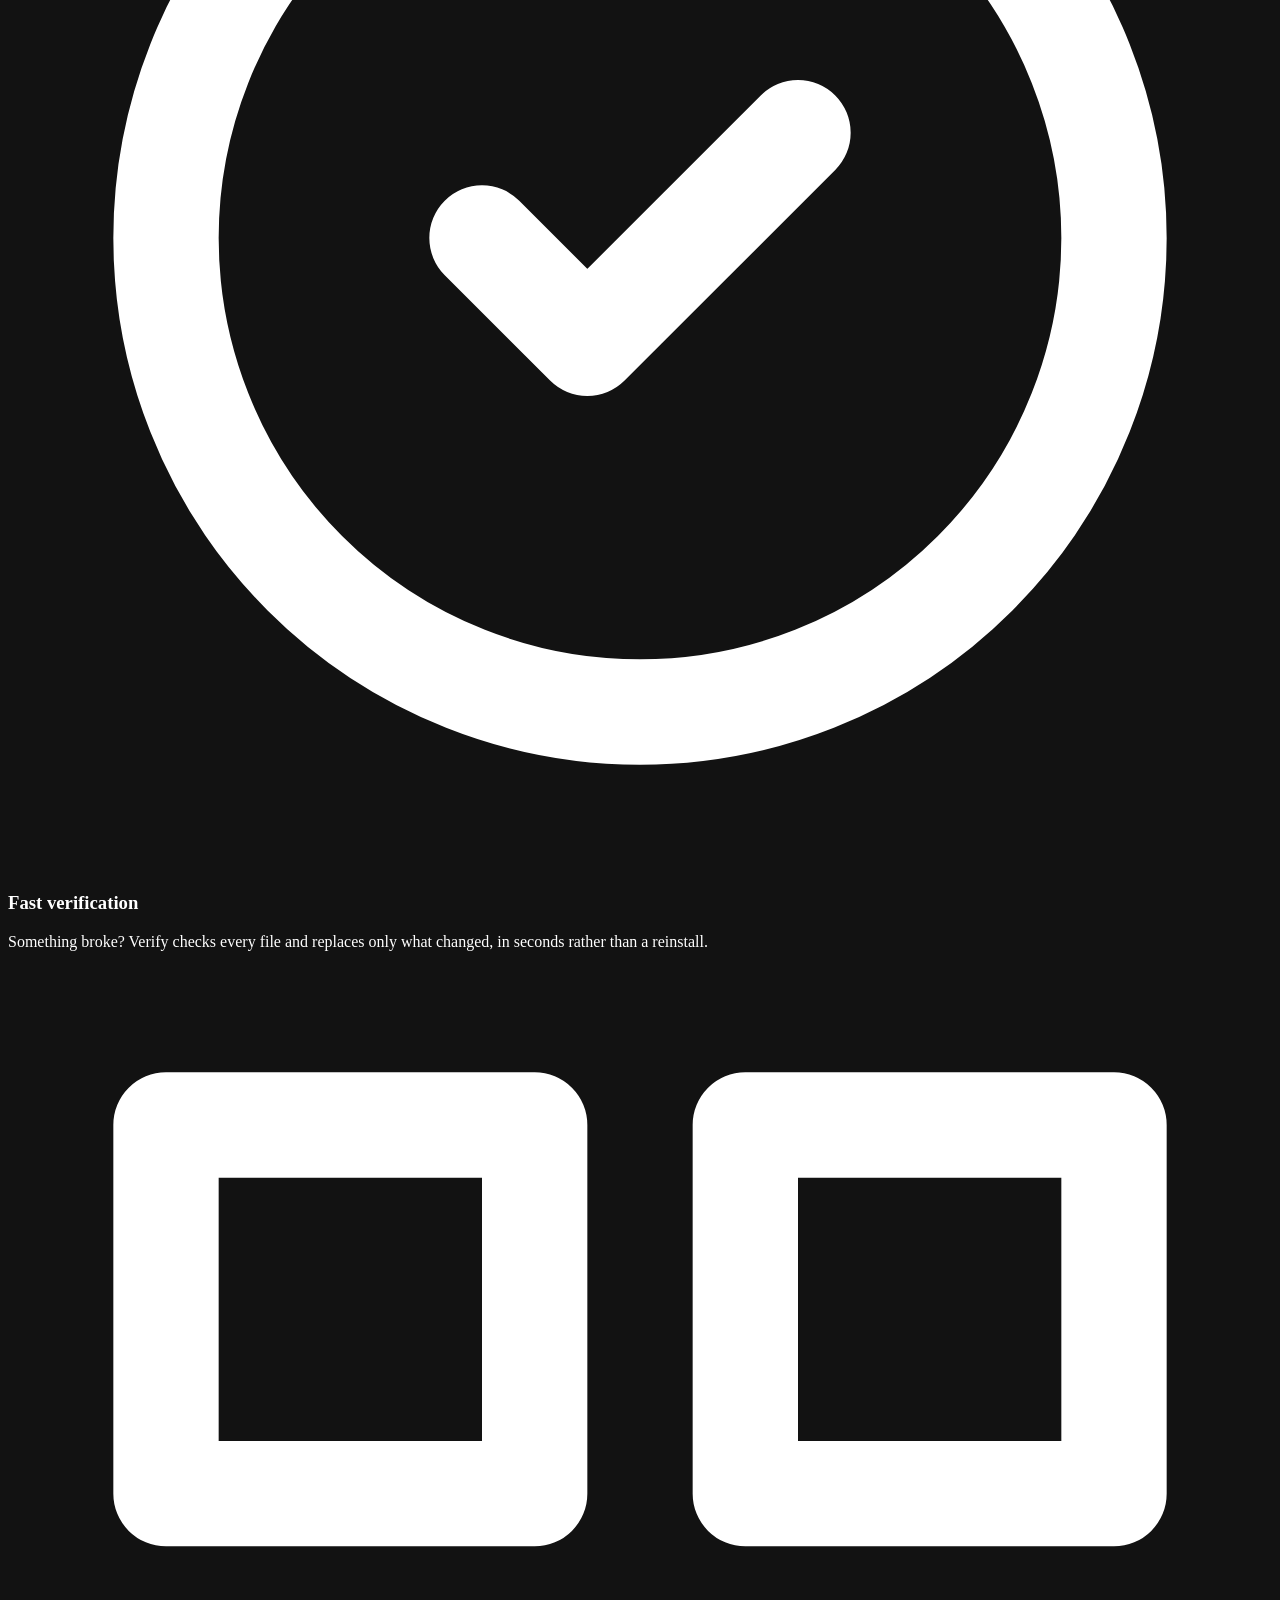
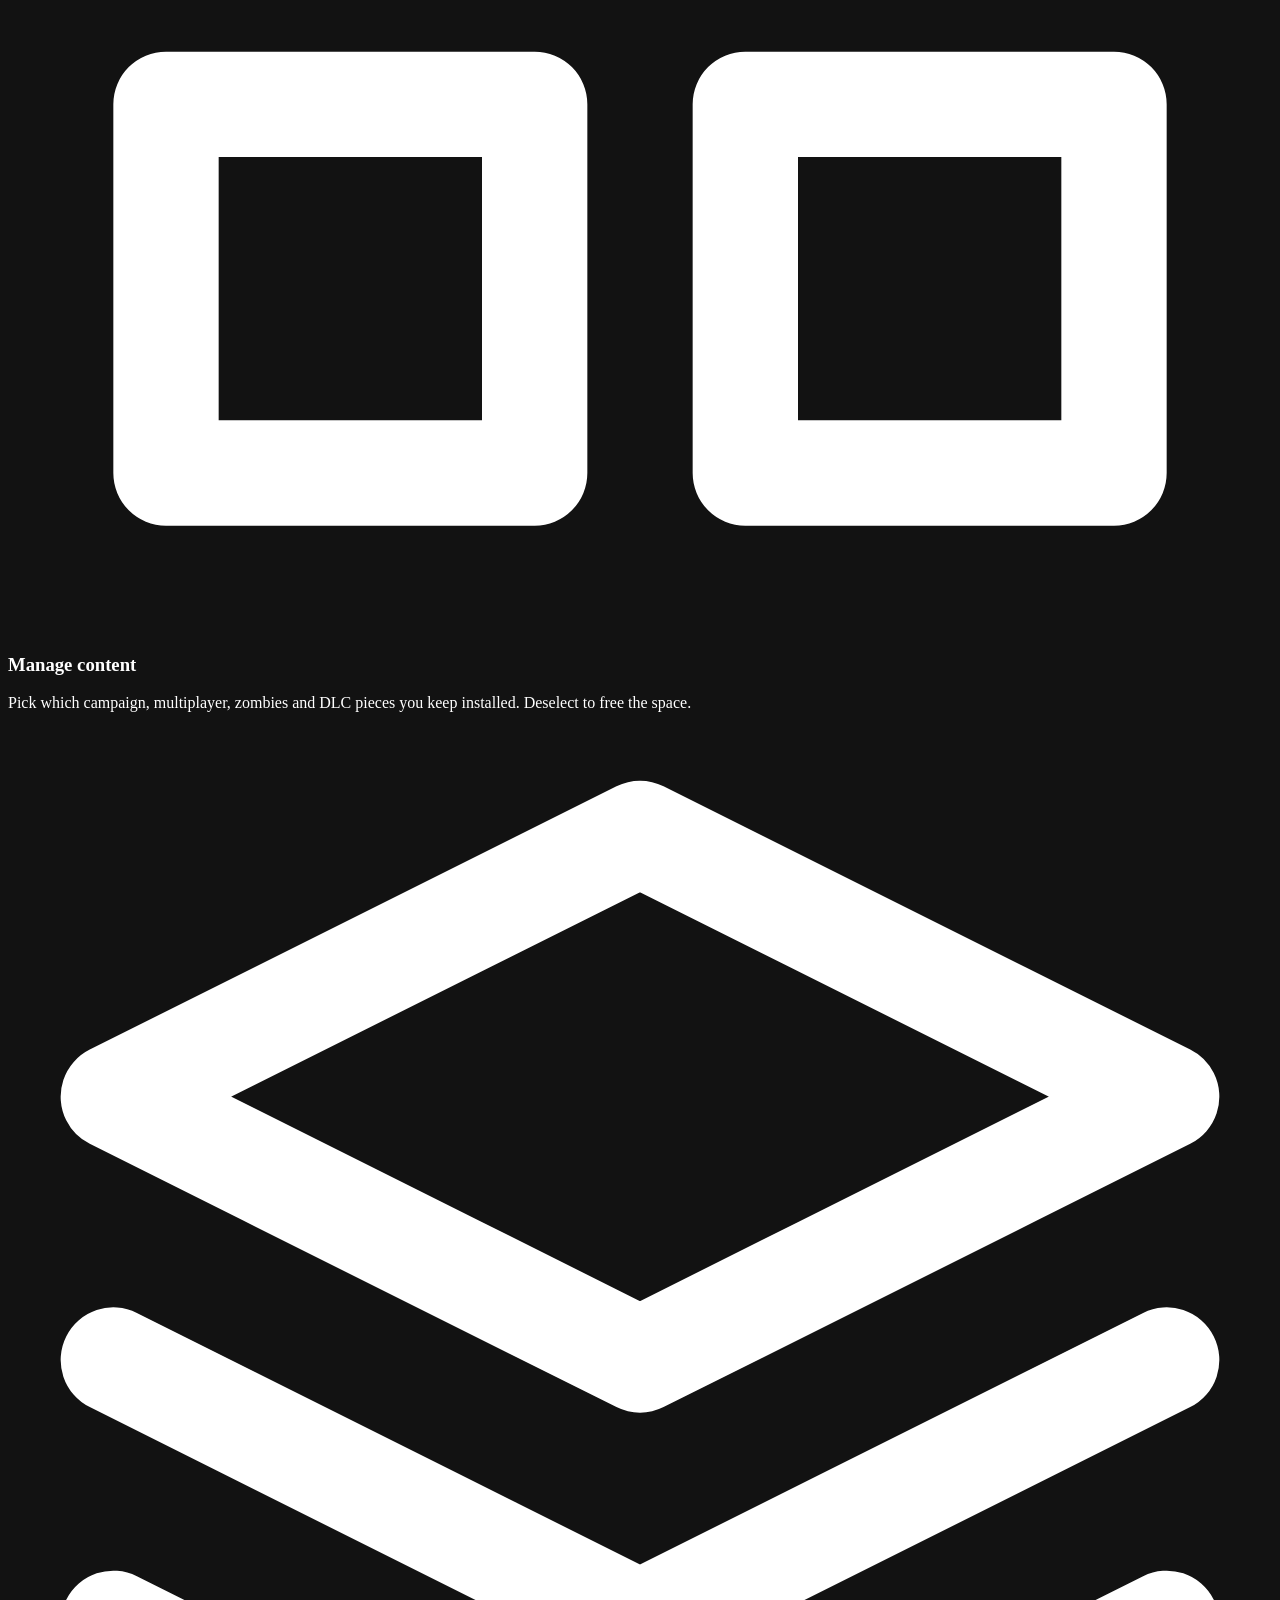
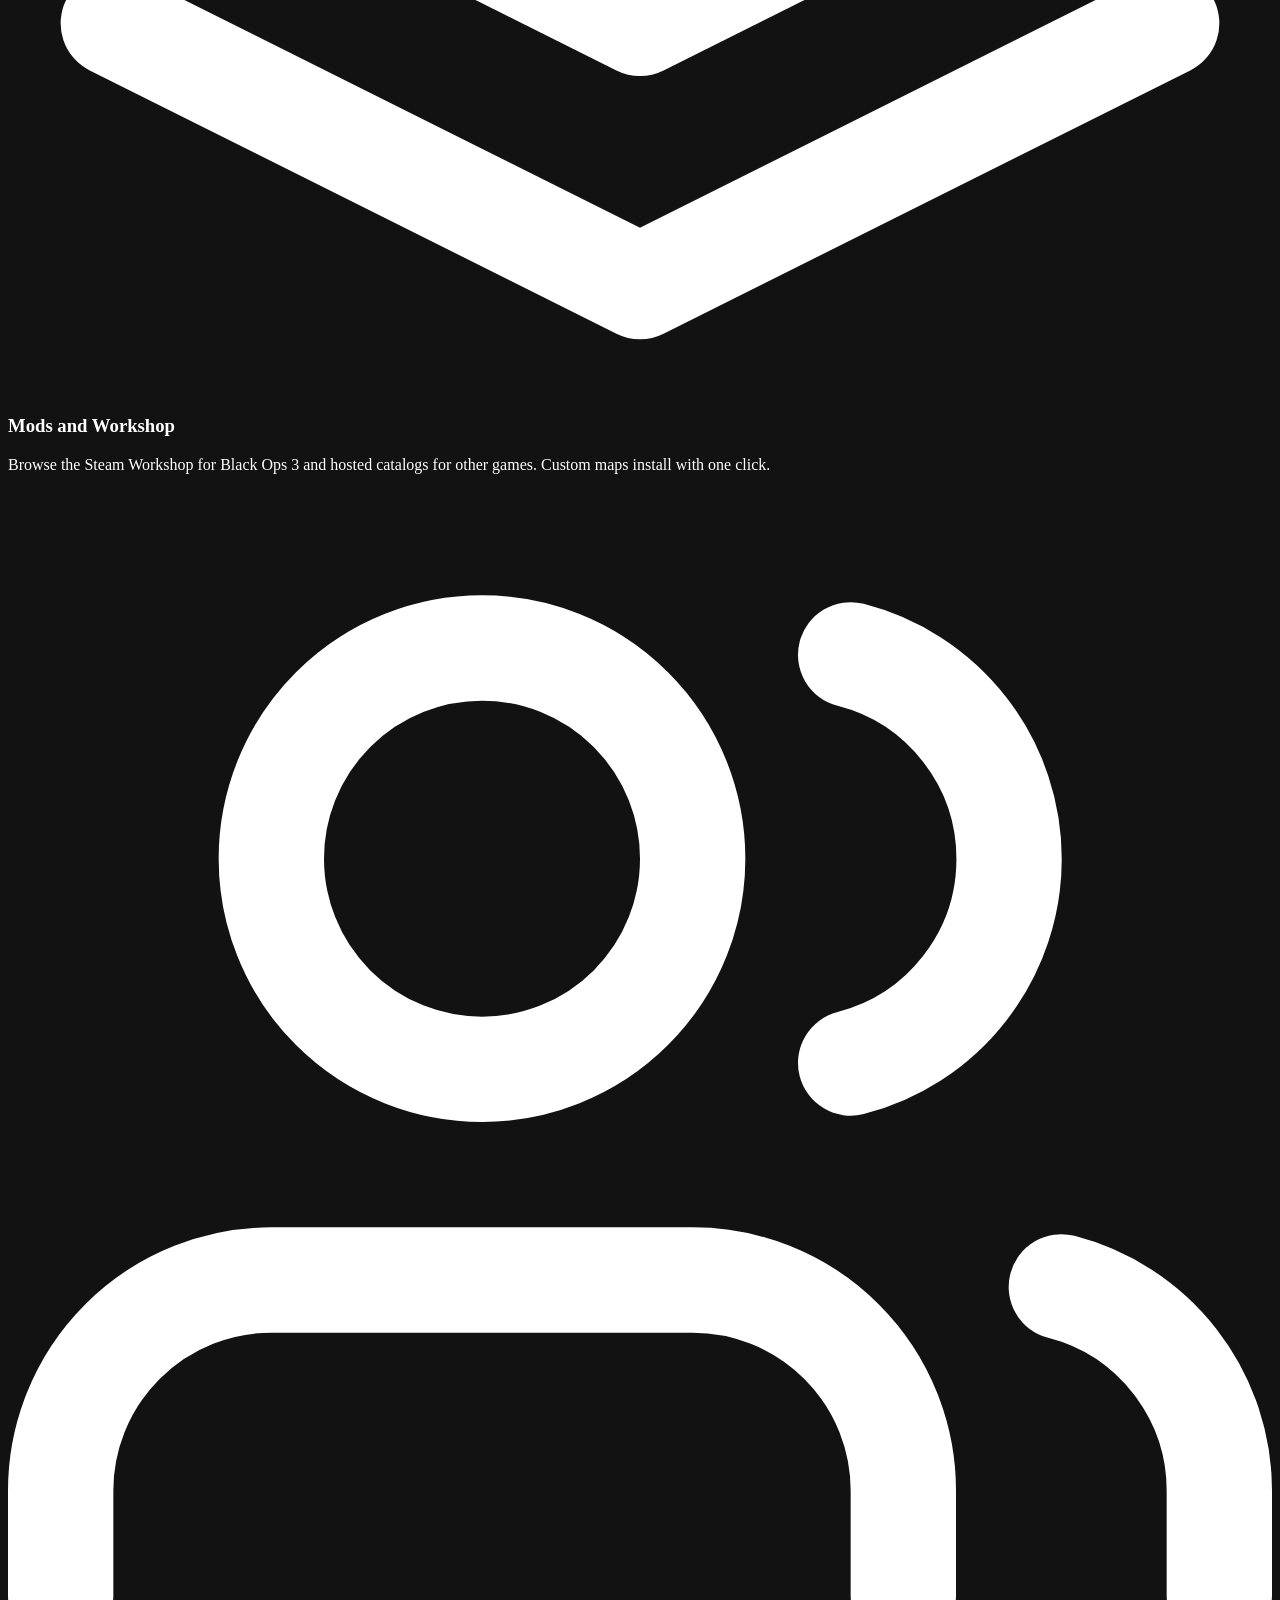
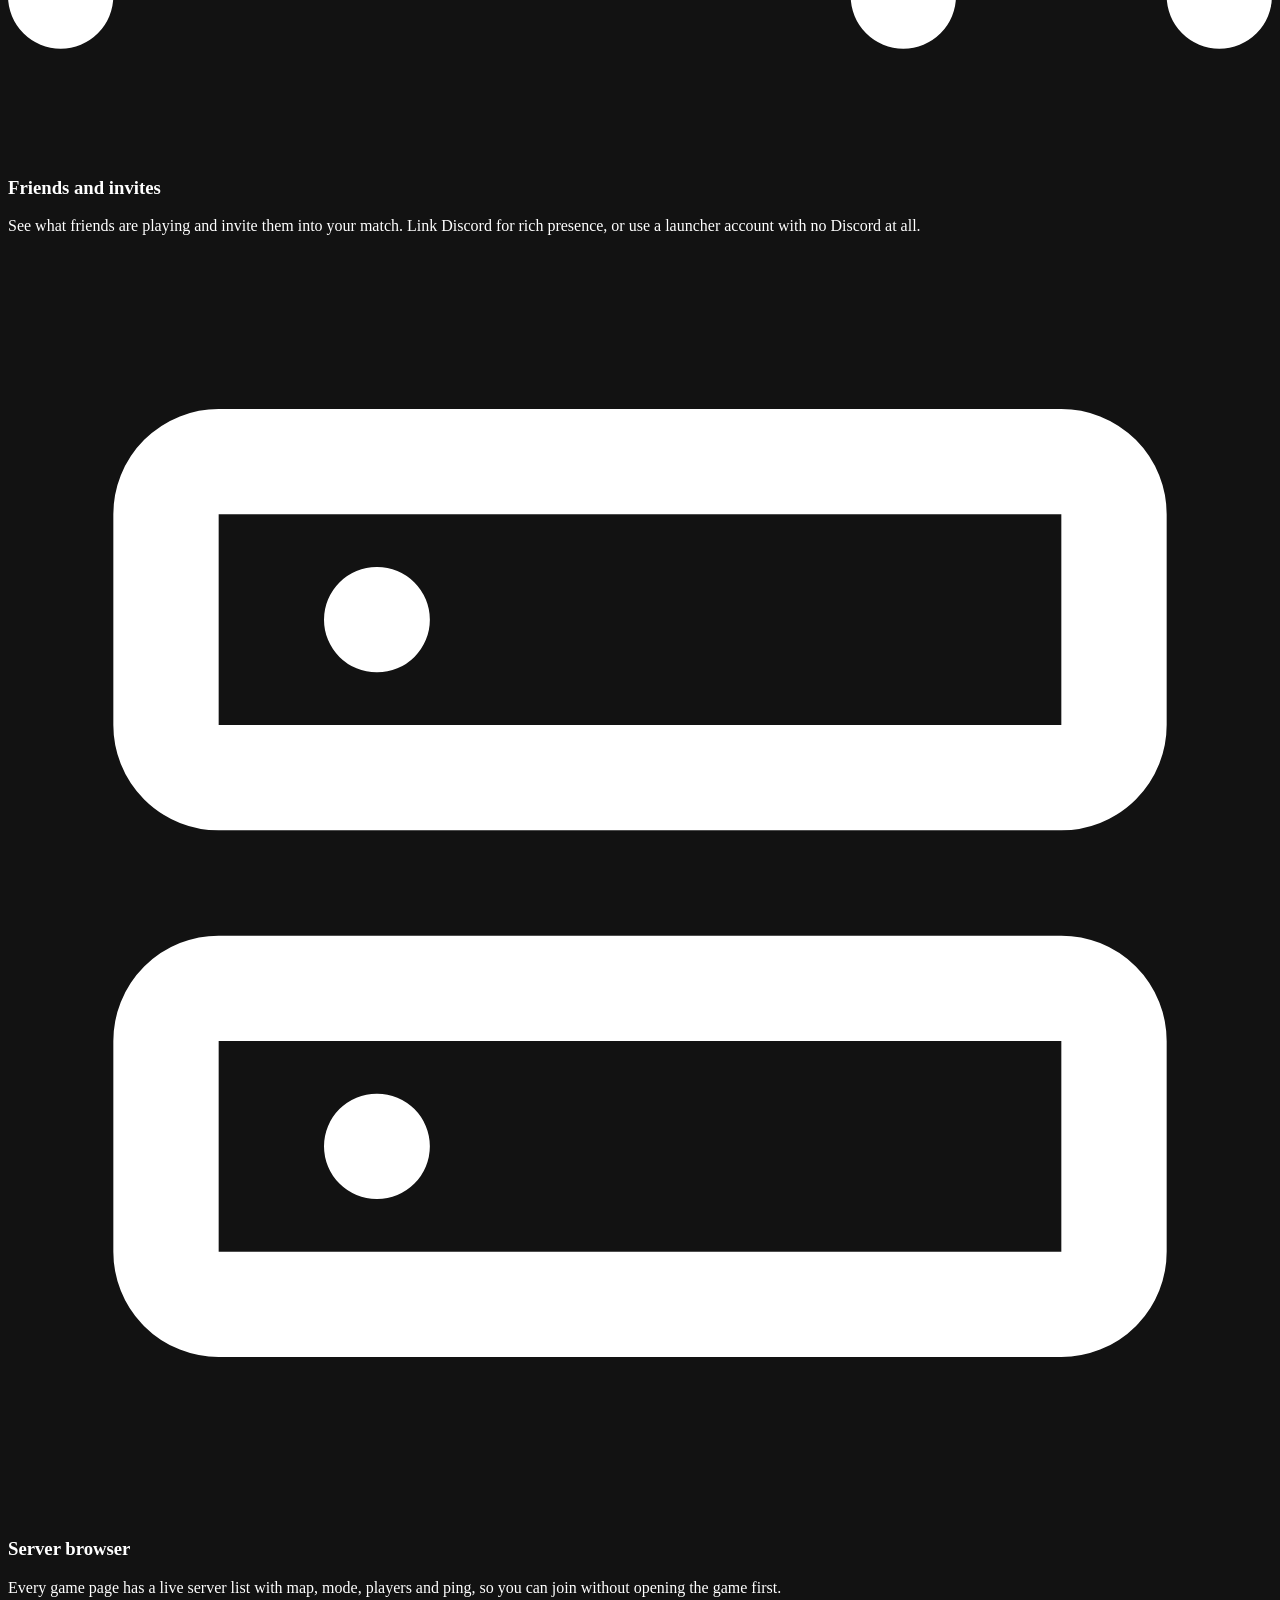
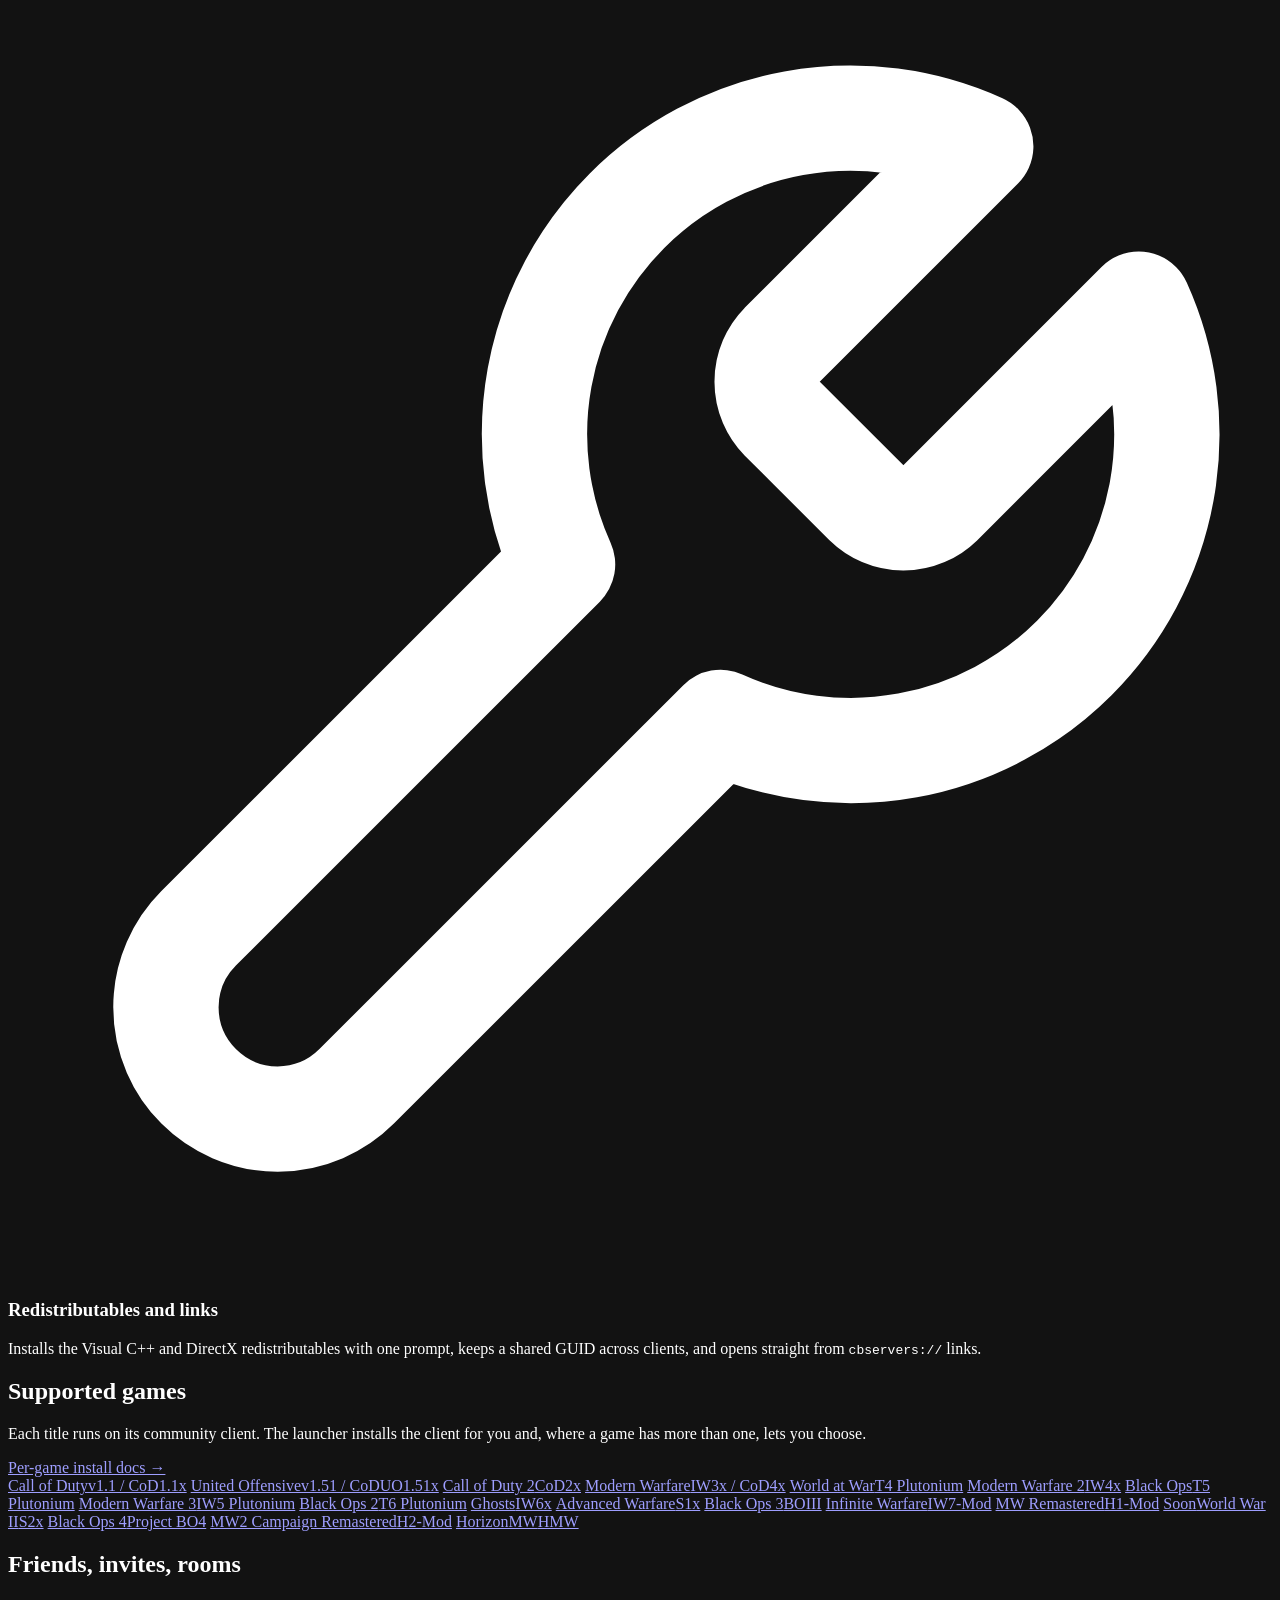
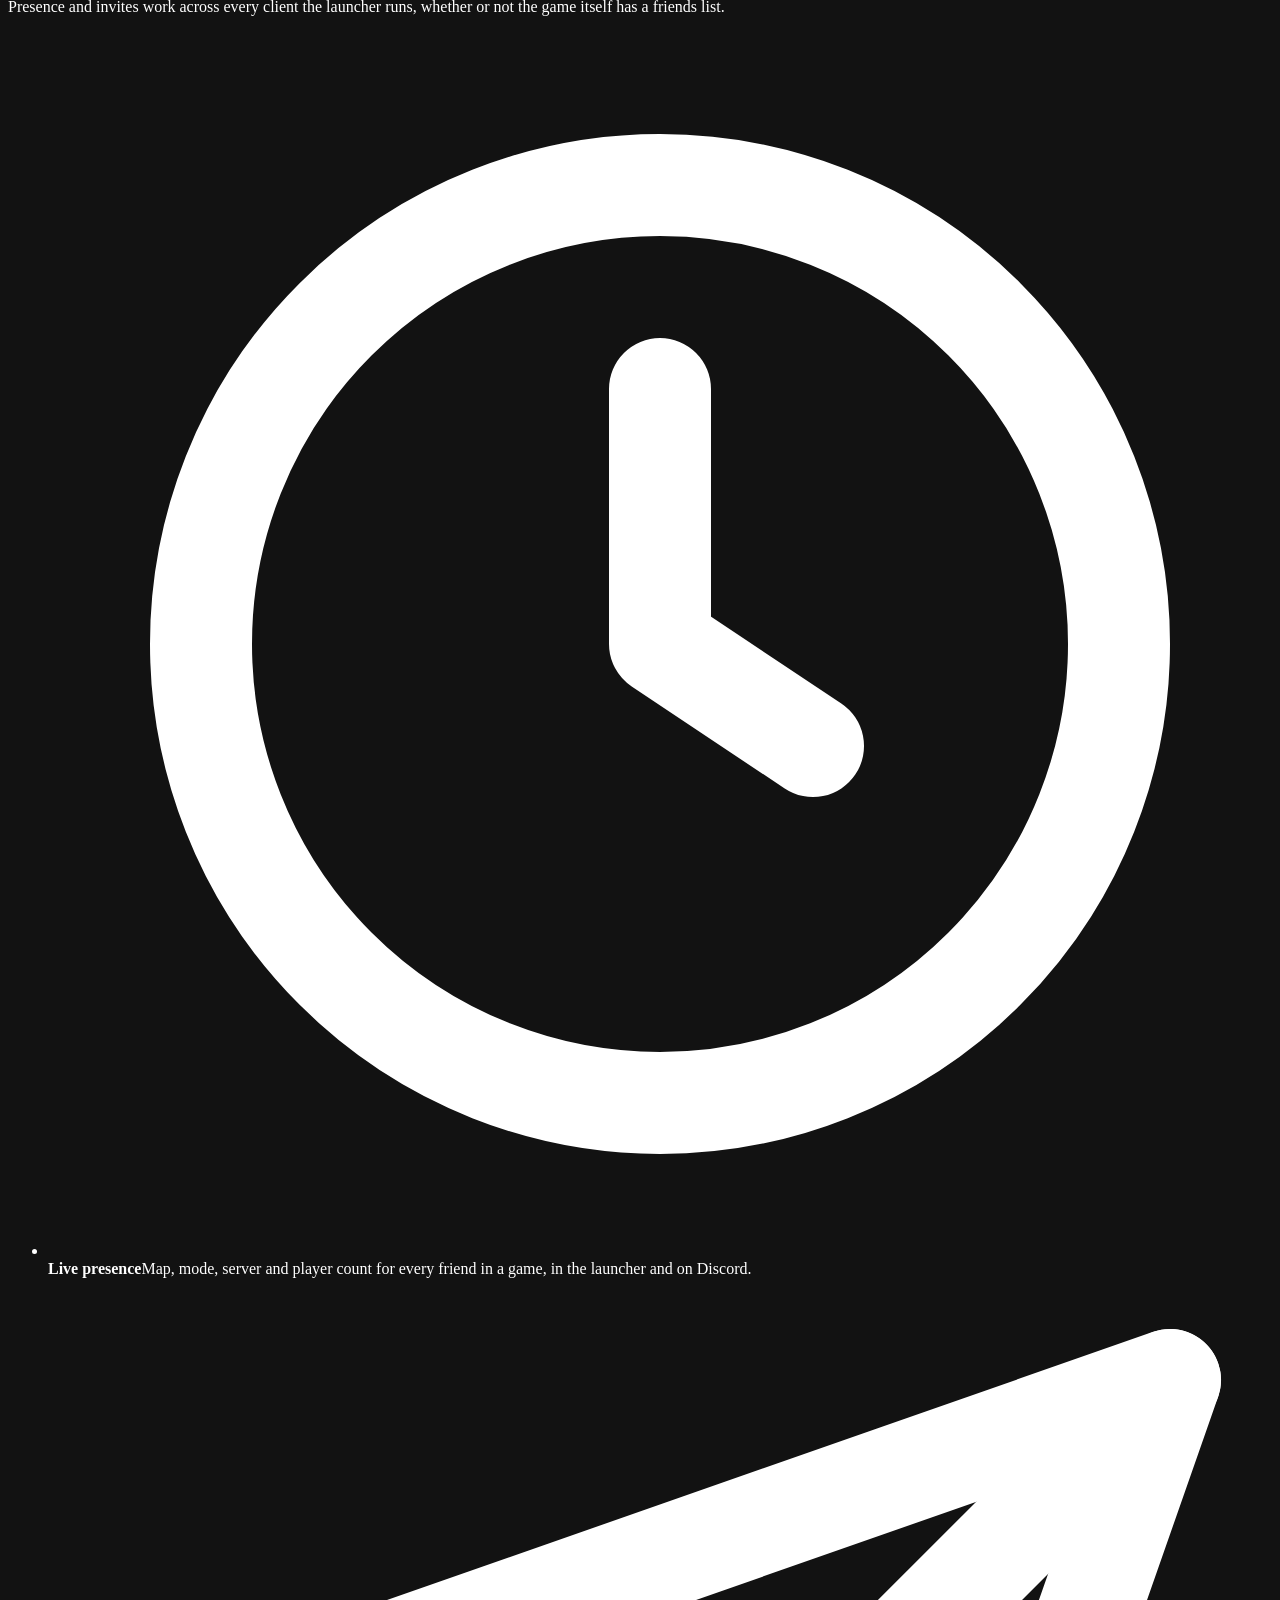
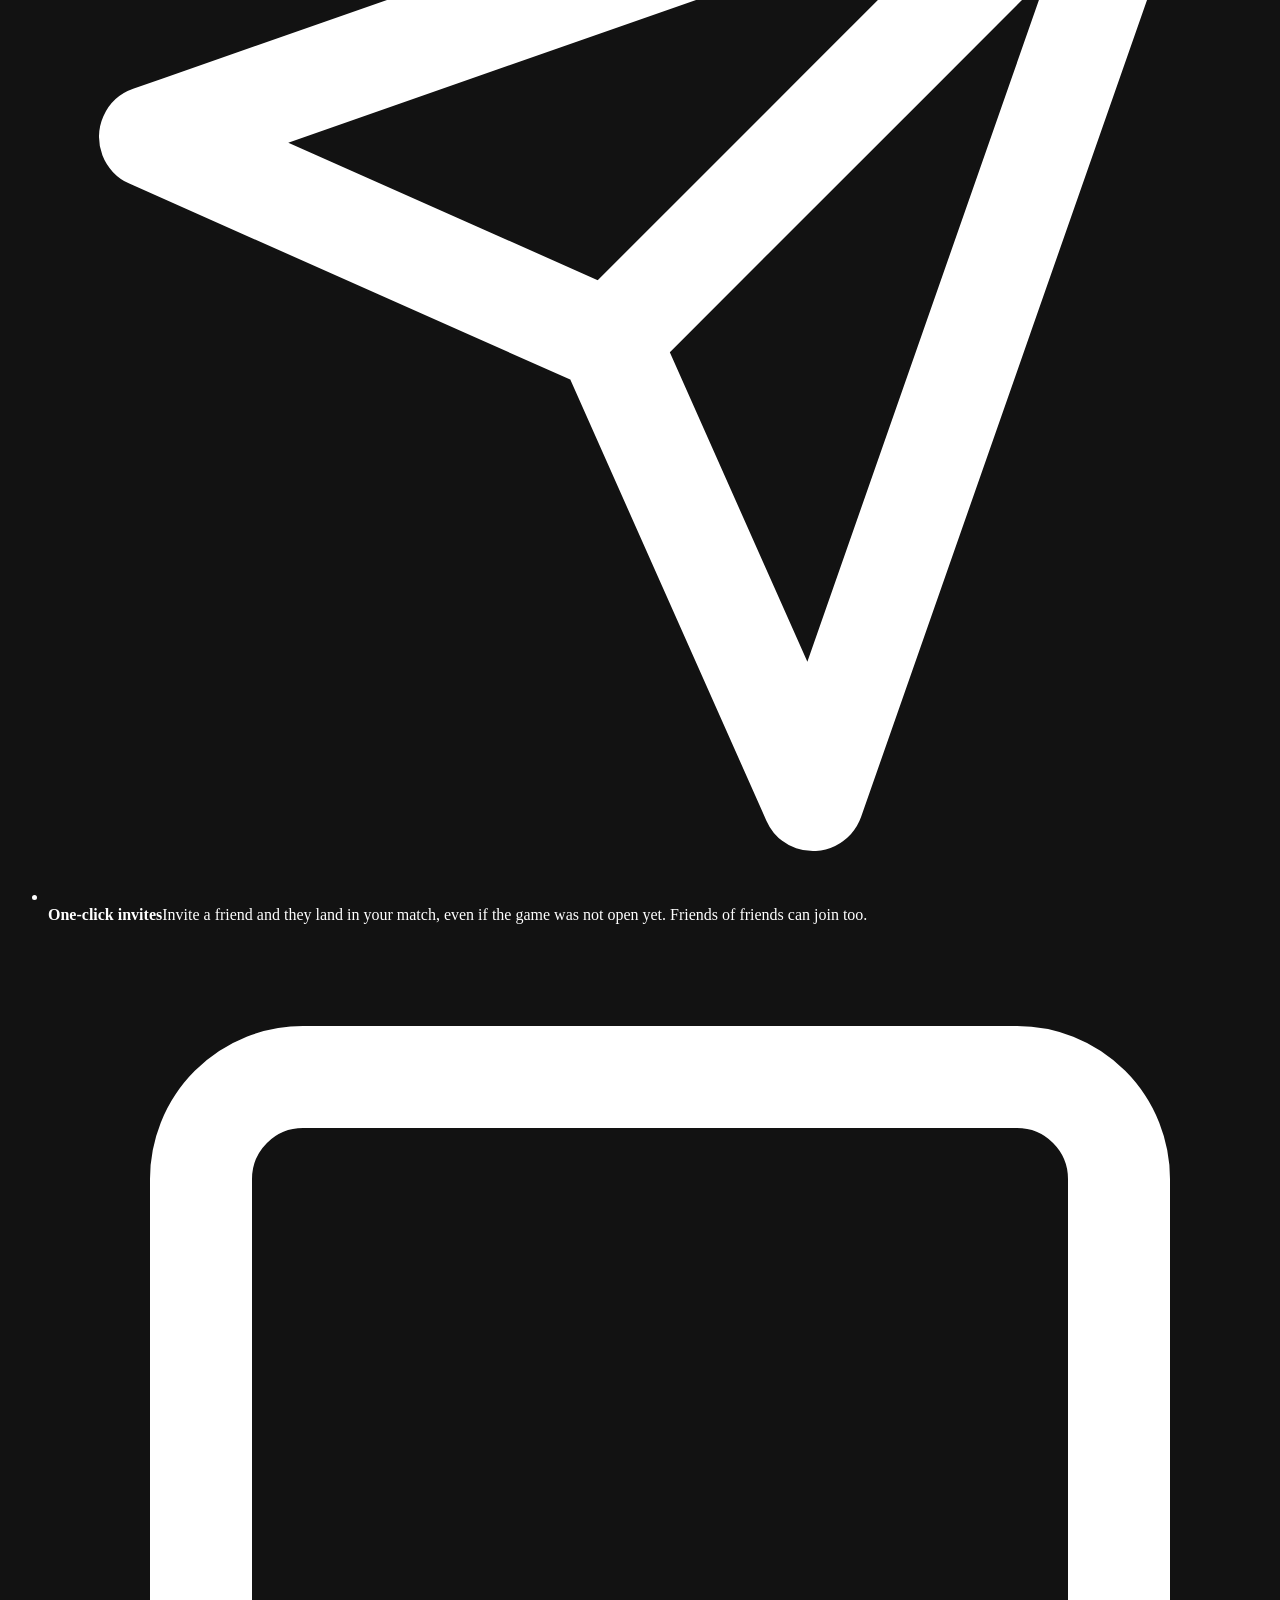
==== commit e3de57d9: "update home page" ====
--- a/site/launcher/index.html
+++ b/site/launcher/index.html
@@ -4,12 +4,12 @@
 <meta charset="utf-8">
 <meta name="viewport" content="width=device-width, initial-scale=1">
 <title>CB Servers Launcher</title>
-<meta name="description" content="The CB Servers Launcher installs, updates and runs the community clients for eighteen Call of Duty titles from one place. Free, open source, Windows 10 or newer.">
+<meta name="description" content="The CB Servers Launcher installs, updates and runs the community clients for eighteen COD titles from one place. Free, open source, Windows 10 or newer.">
 <meta name="color-scheme" content="dark">
 <meta name="theme-color" content="#0a0c0a">
 <link rel="canonical" href="https://cbservers.xyz/launcher/">
 <meta property="og:title" content="CB Servers Launcher">
-<meta property="og:description" content="Every Call of Duty, one launcher. Install, update and play the community clients from CoD 1 to Black Ops 4.">
+<meta property="og:description" content="Every COD, one launcher. Install, update and play the community clients from CoD 1 to Black Ops 4.">
 <meta property="og:image" content="https://cbservers.xyz/assets/img/og.png">
 <meta property="og:url" content="https://cbservers.xyz/launcher/">
 <meta name="twitter:card" content="summary_large_image">
@@ -48,7 +48,7 @@
       <div class="hero-copy">
         <p class="eyebrow">CB Servers Launcher</p>
         <h1>Eighteen games.<br><span class="accent">One launcher.</span></h1>
-        <p class="lead">Install, update, verify and play the community clients for every Call of Duty from the 2003 original to Black Ops 4. Use the files you already own or let it download them.</p>
+        <p class="lead">Install, update, verify and play the community clients for every COD from the 2003 original to Black Ops 4. Use the files you already own or let it download them.</p>
         <div class="hero-actions">
           <a class="btn primary" href="https://github.com/CBServers/updater/raw/main/updater/cb-launcher/cb-launcher.exe" rel="noopener">
             <svg viewBox="0 0 24 24" fill="none" stroke="currentColor" stroke-width="2" stroke-linecap="round" stroke-linejoin="round"><path d="M12 3v12m0 0 4-4m-4 4-4-4M4 17v2a2 2 0 0 0 2 2h12a2 2 0 0 0 2-2v-2"/></svg>
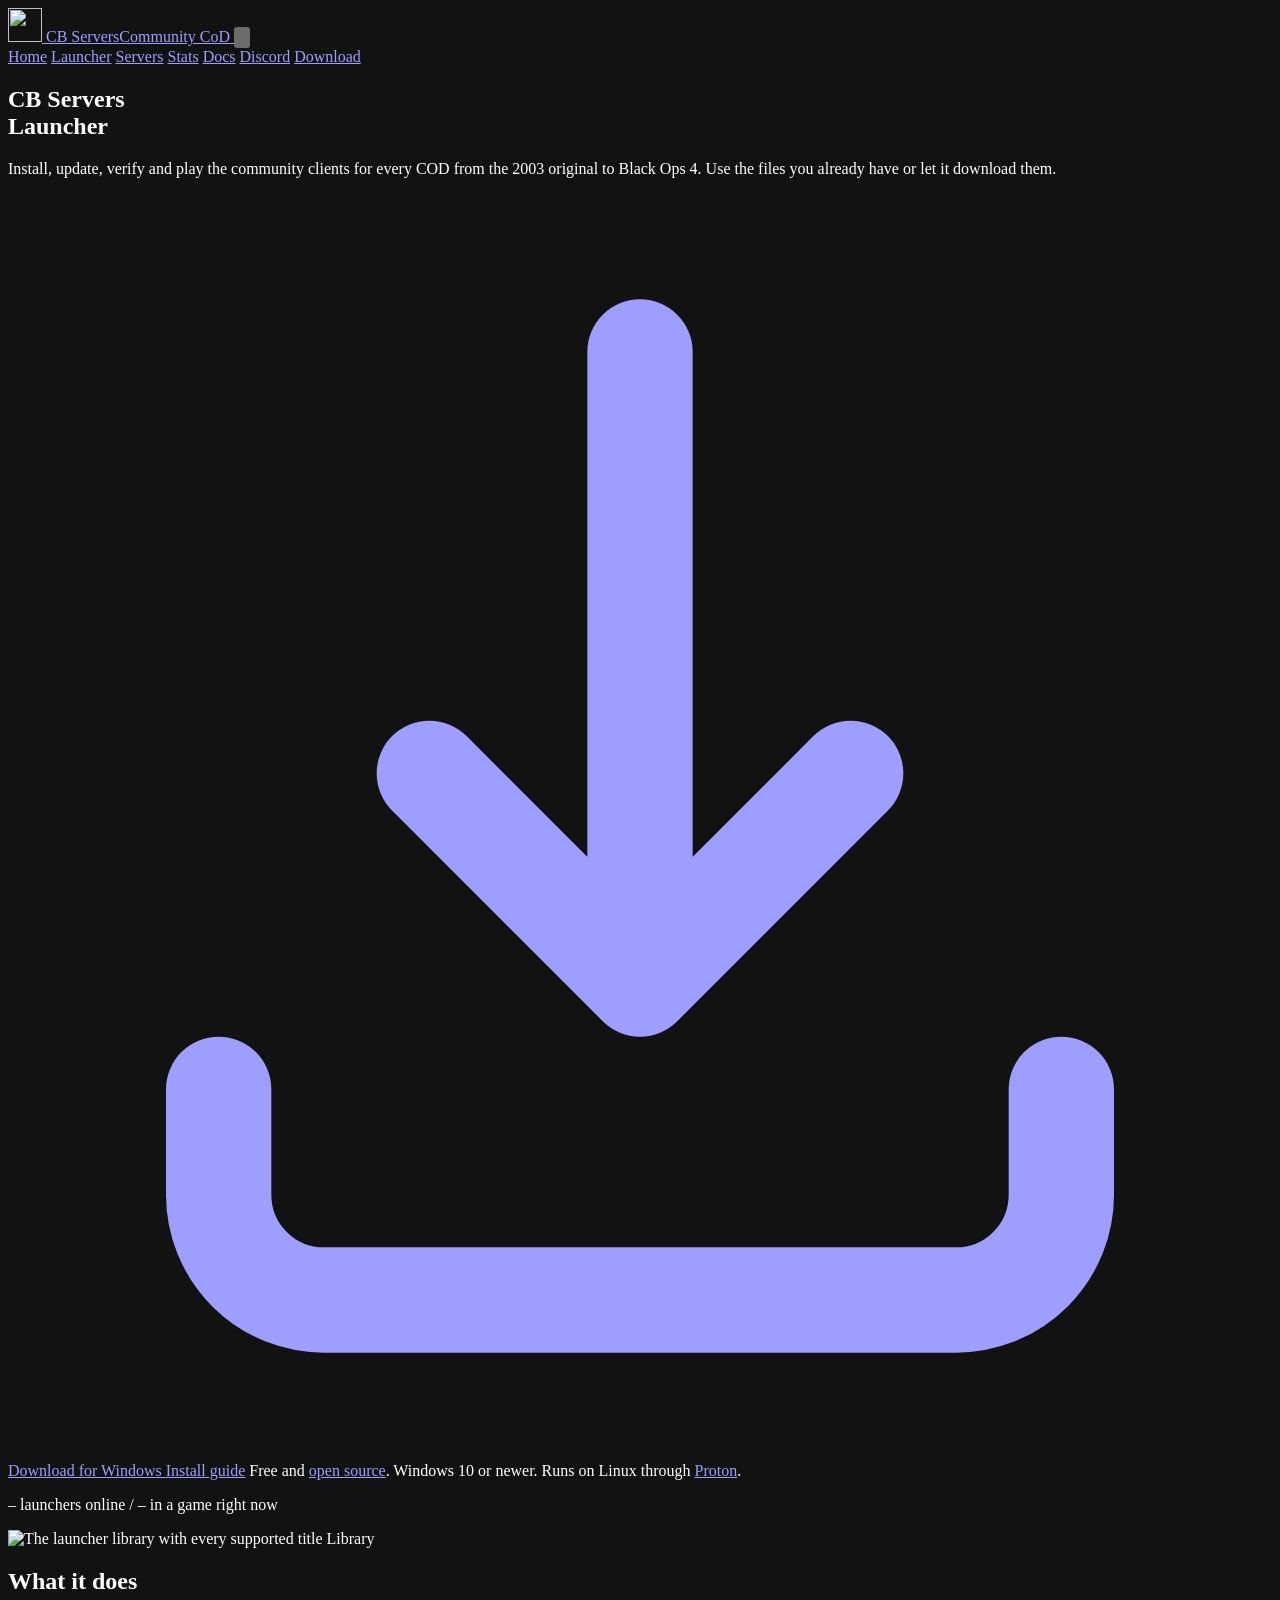
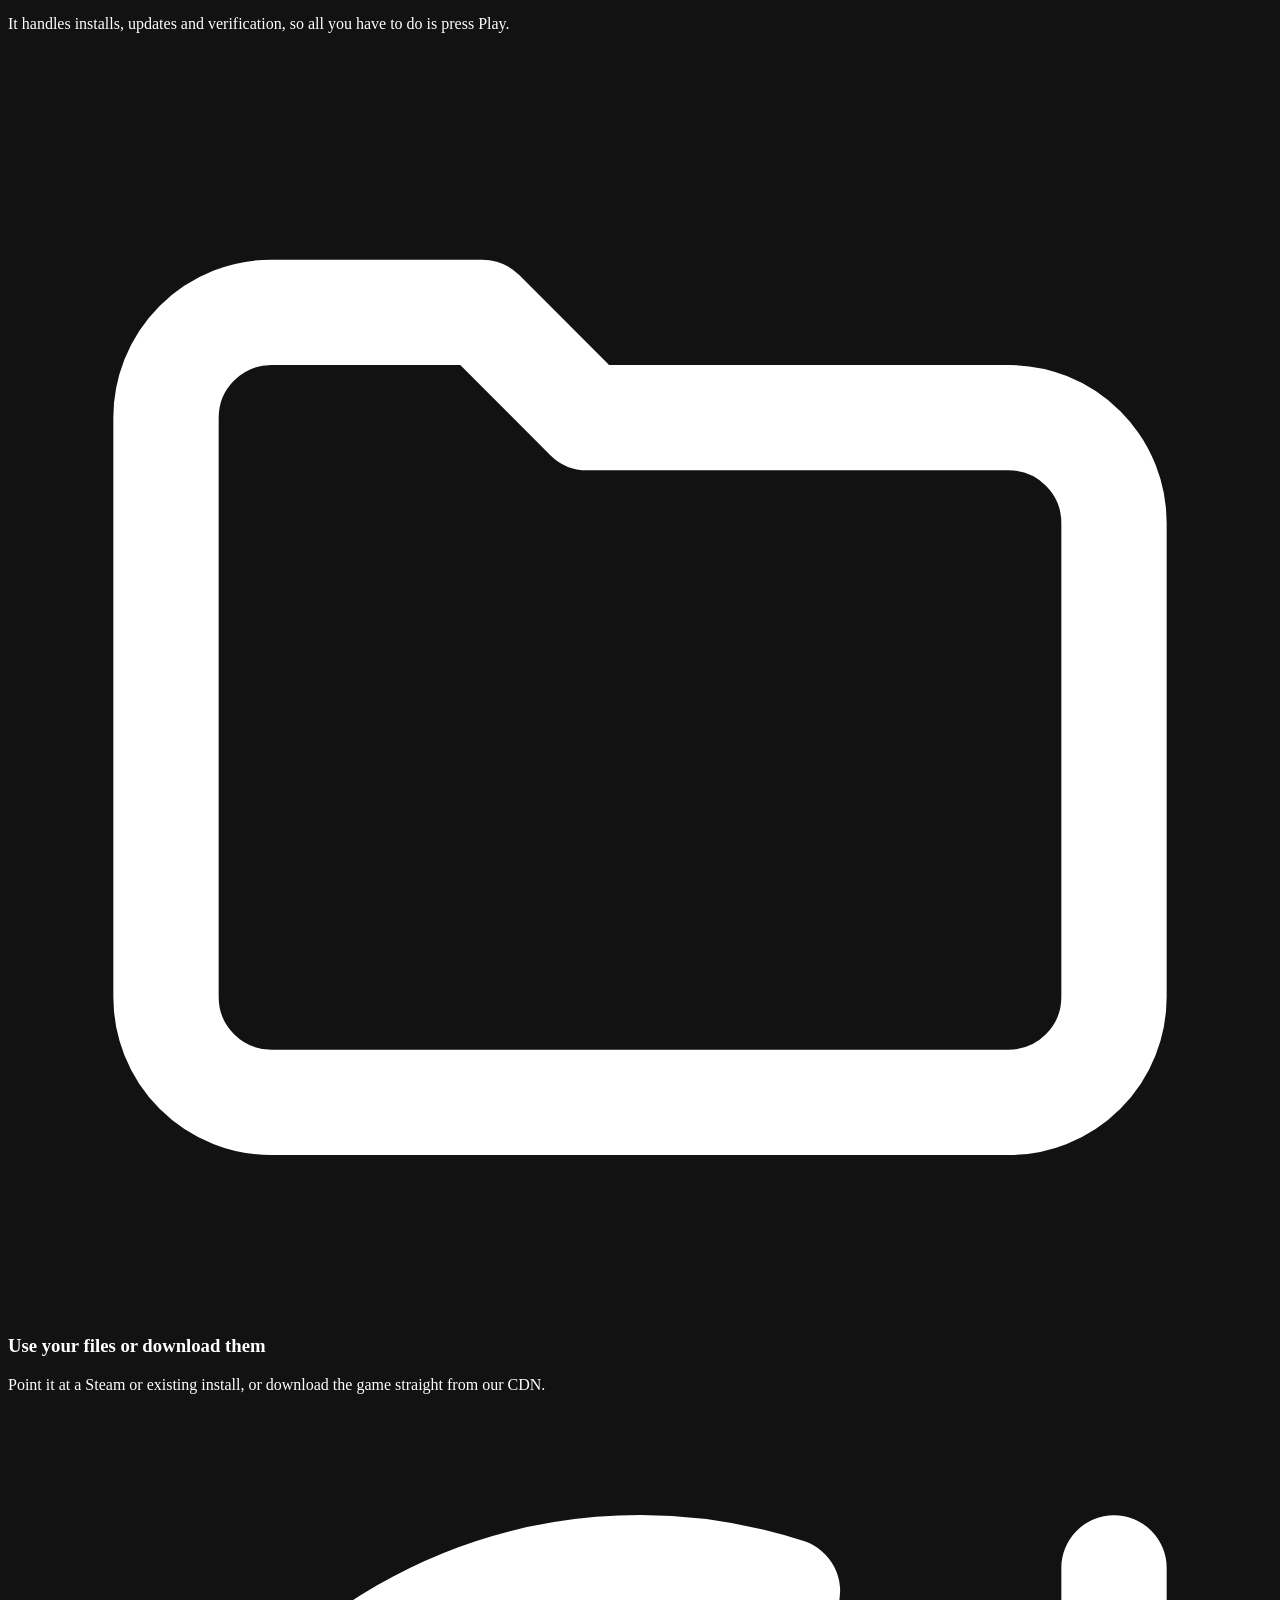
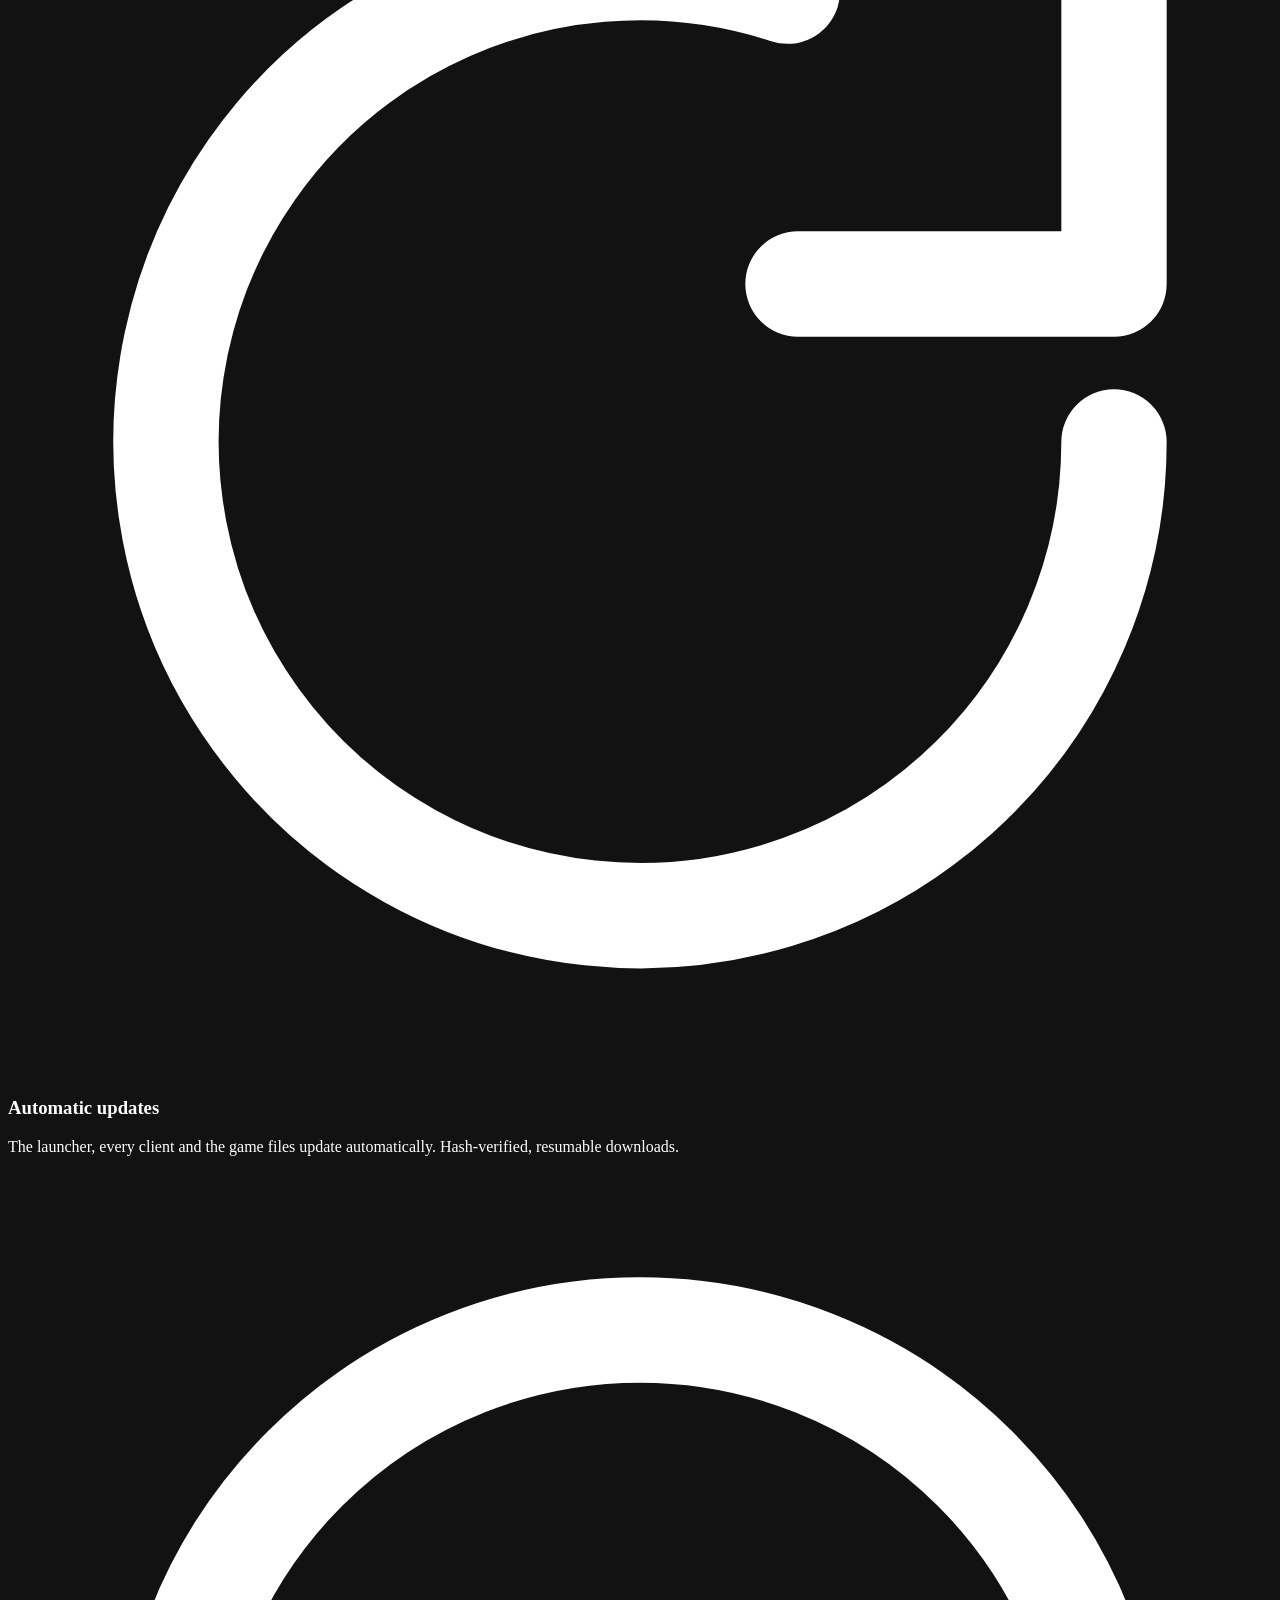
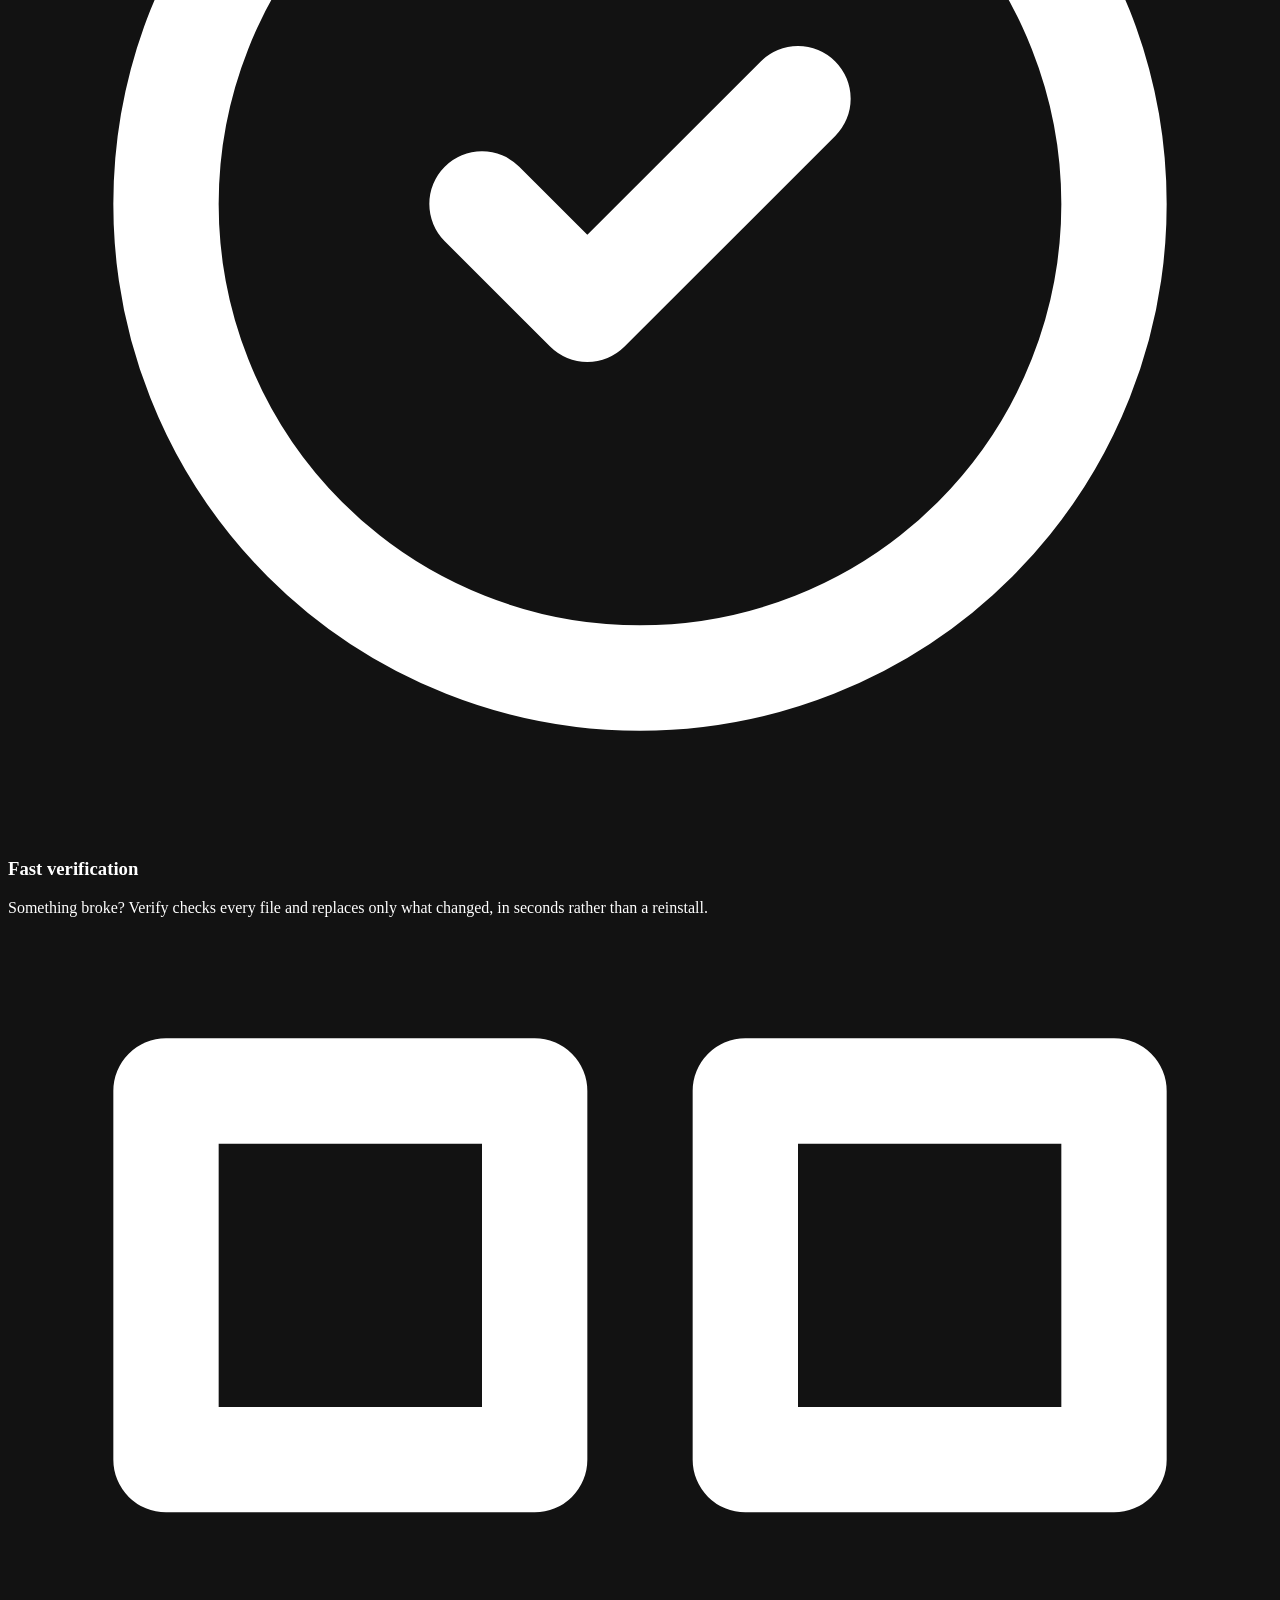
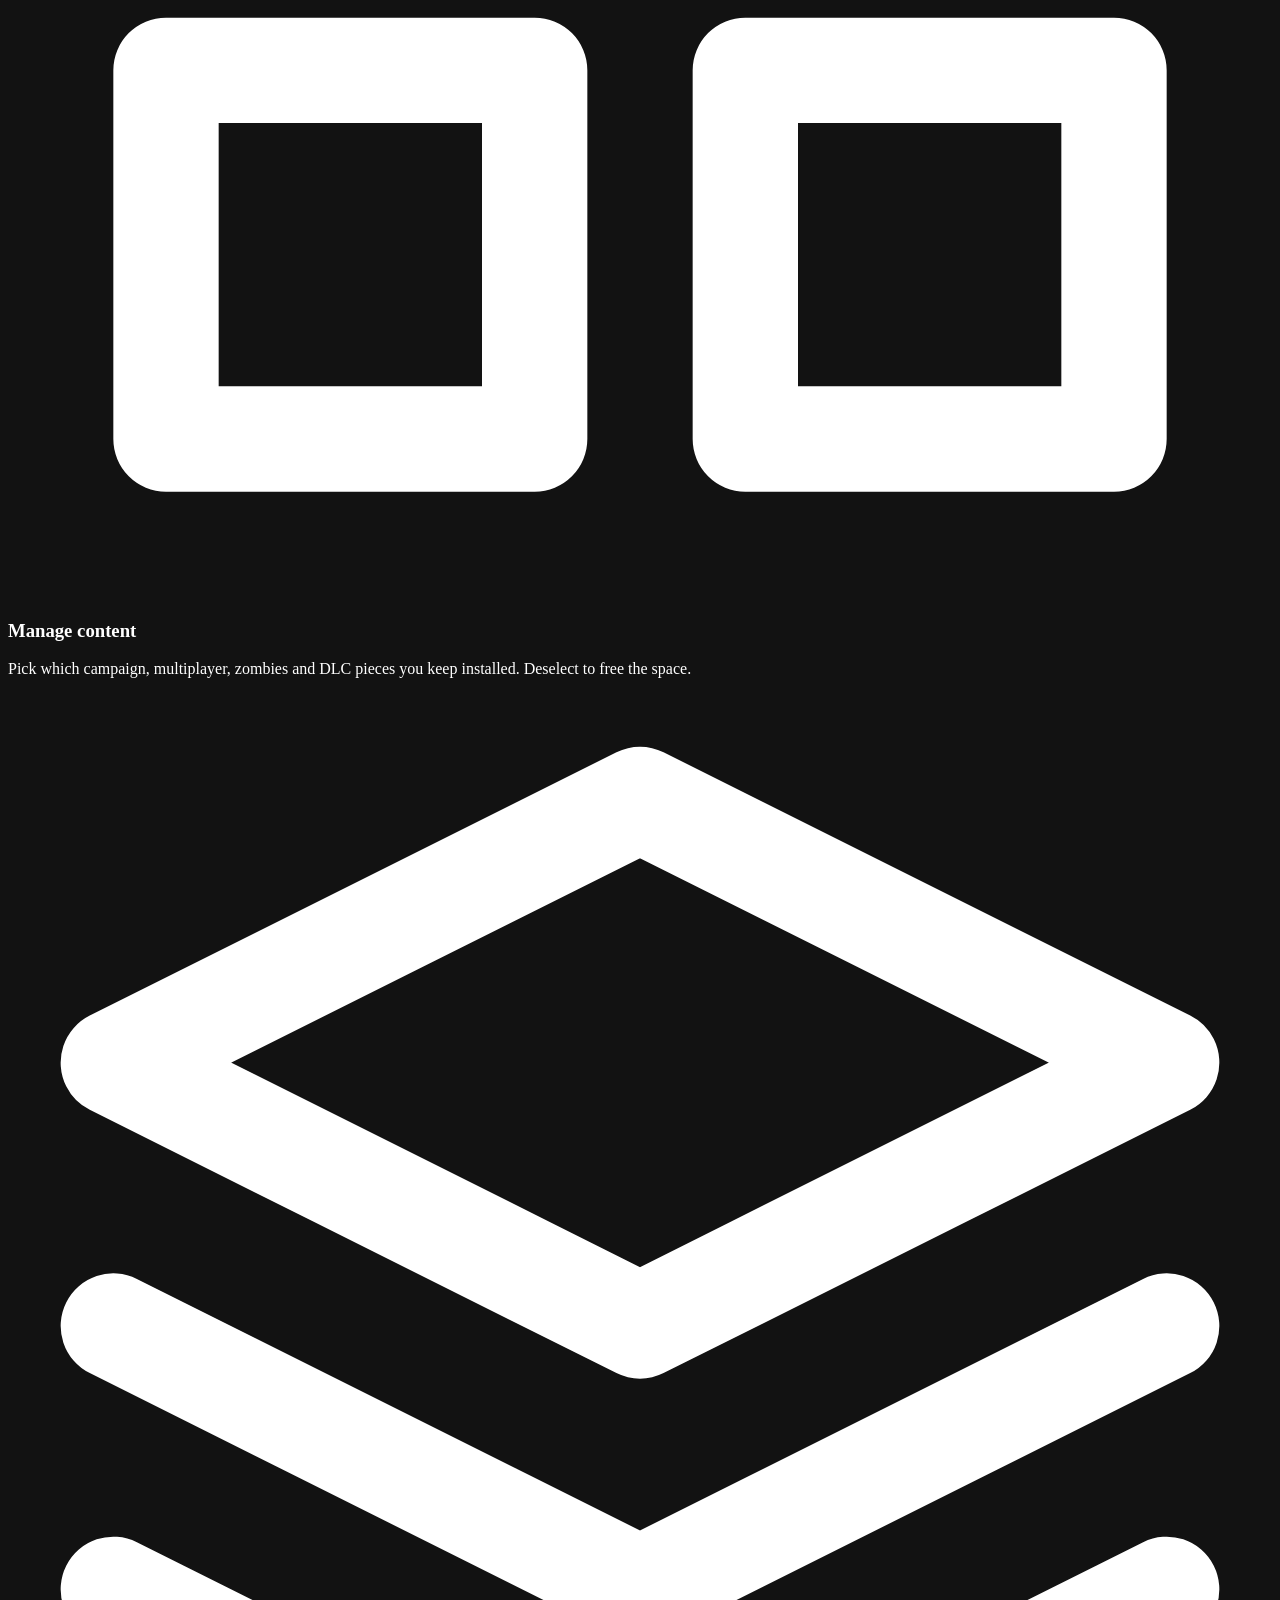
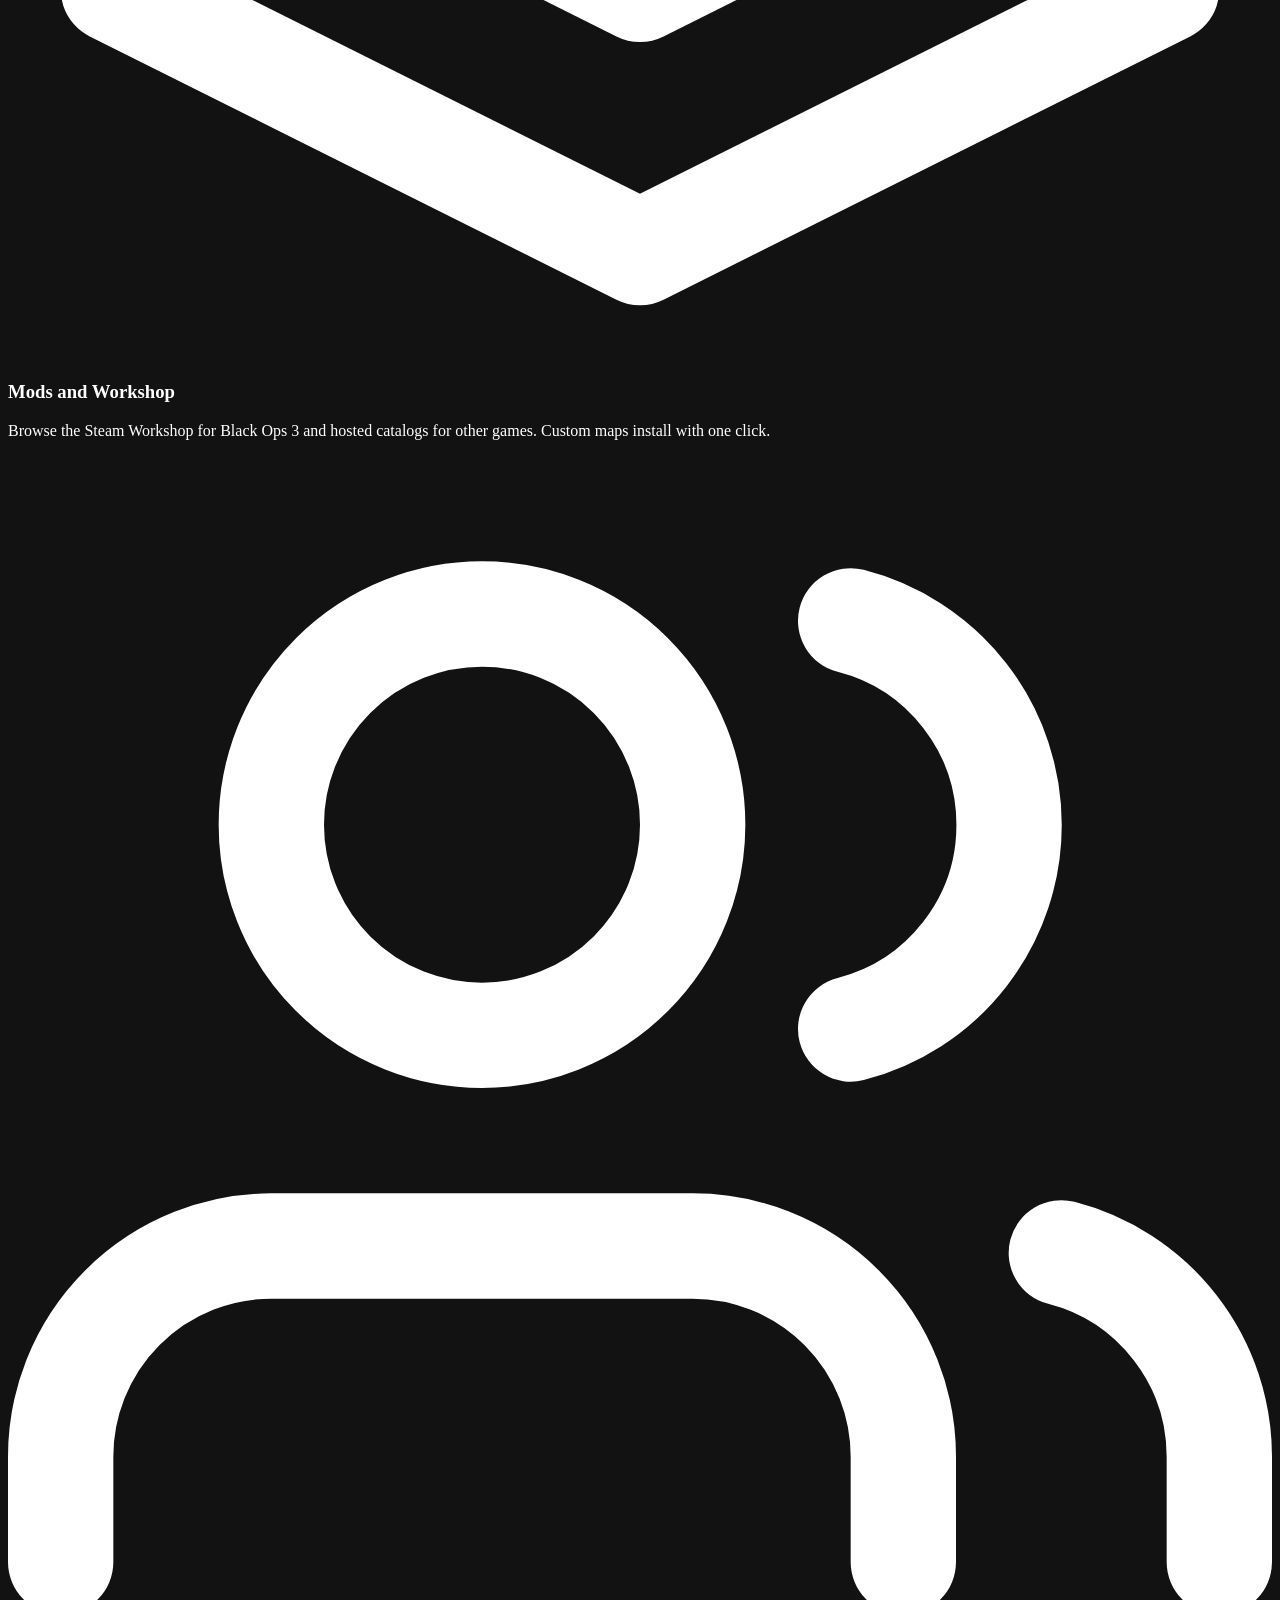
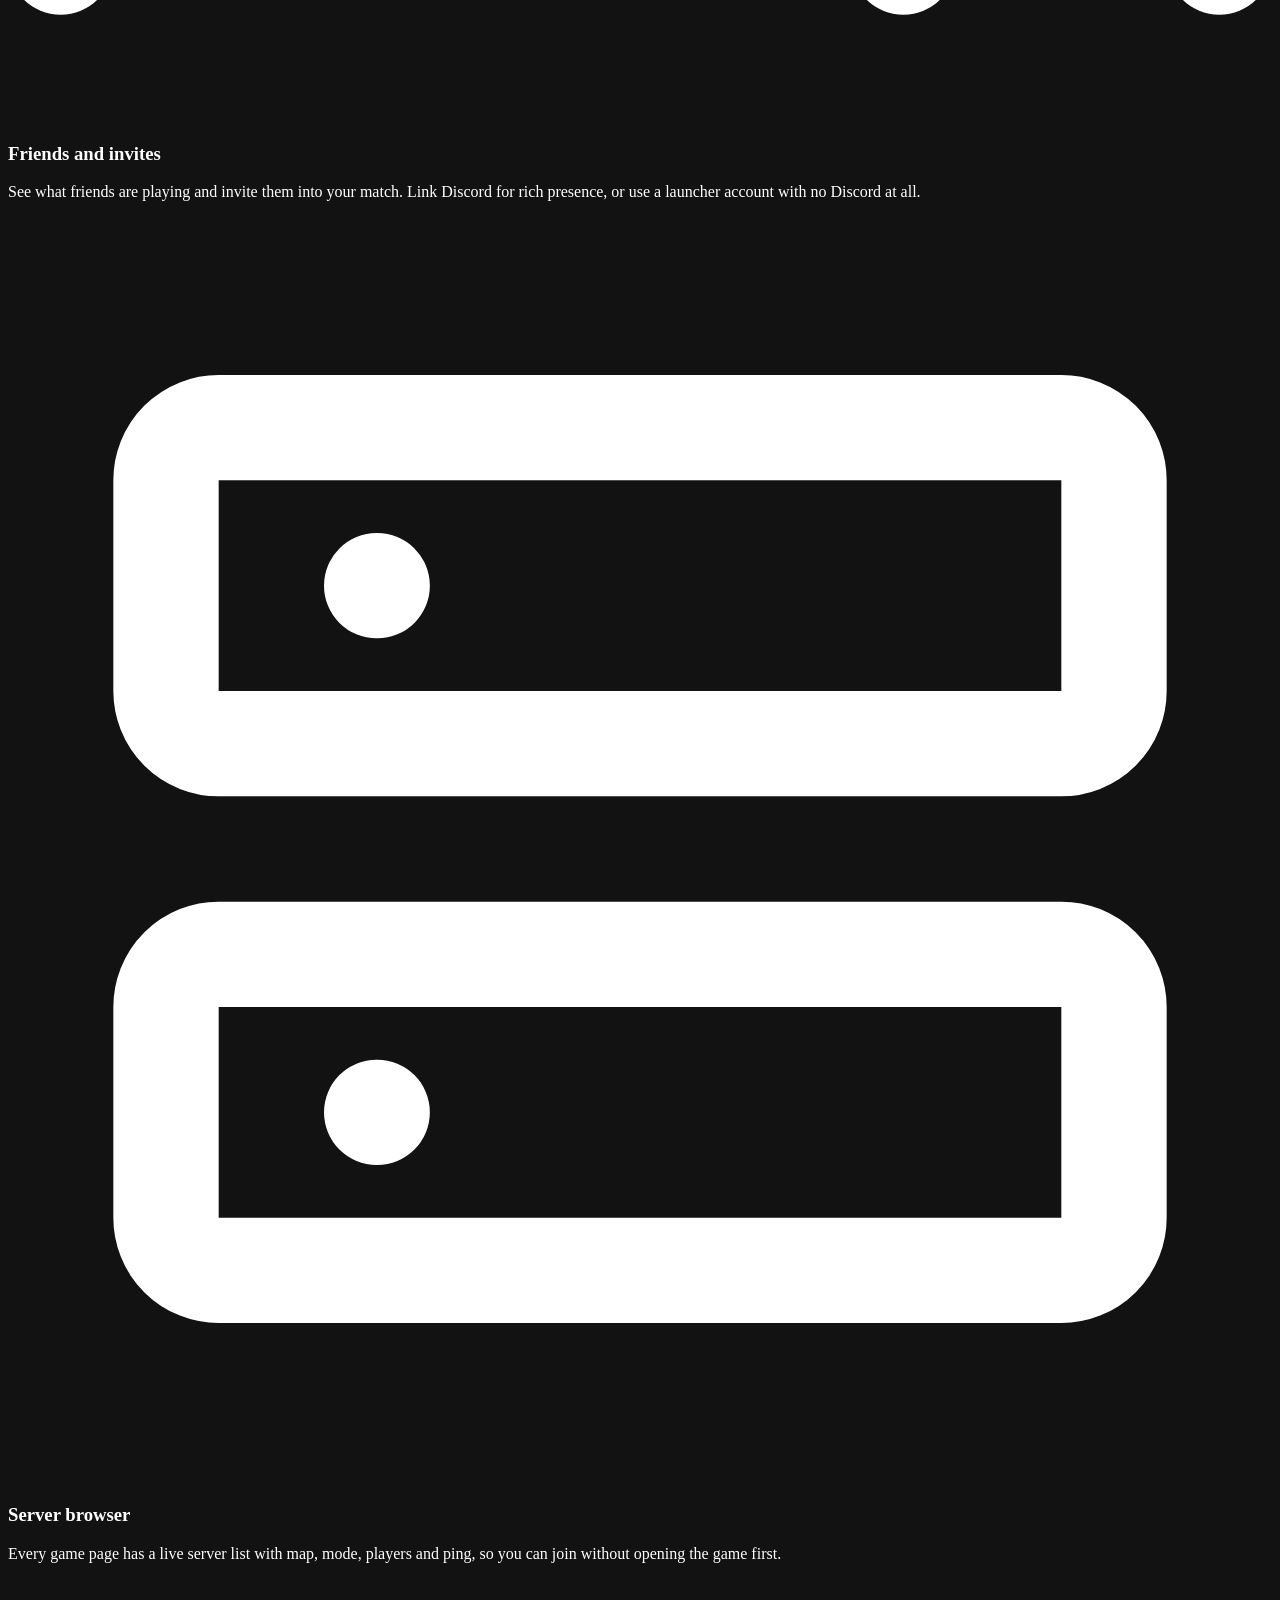
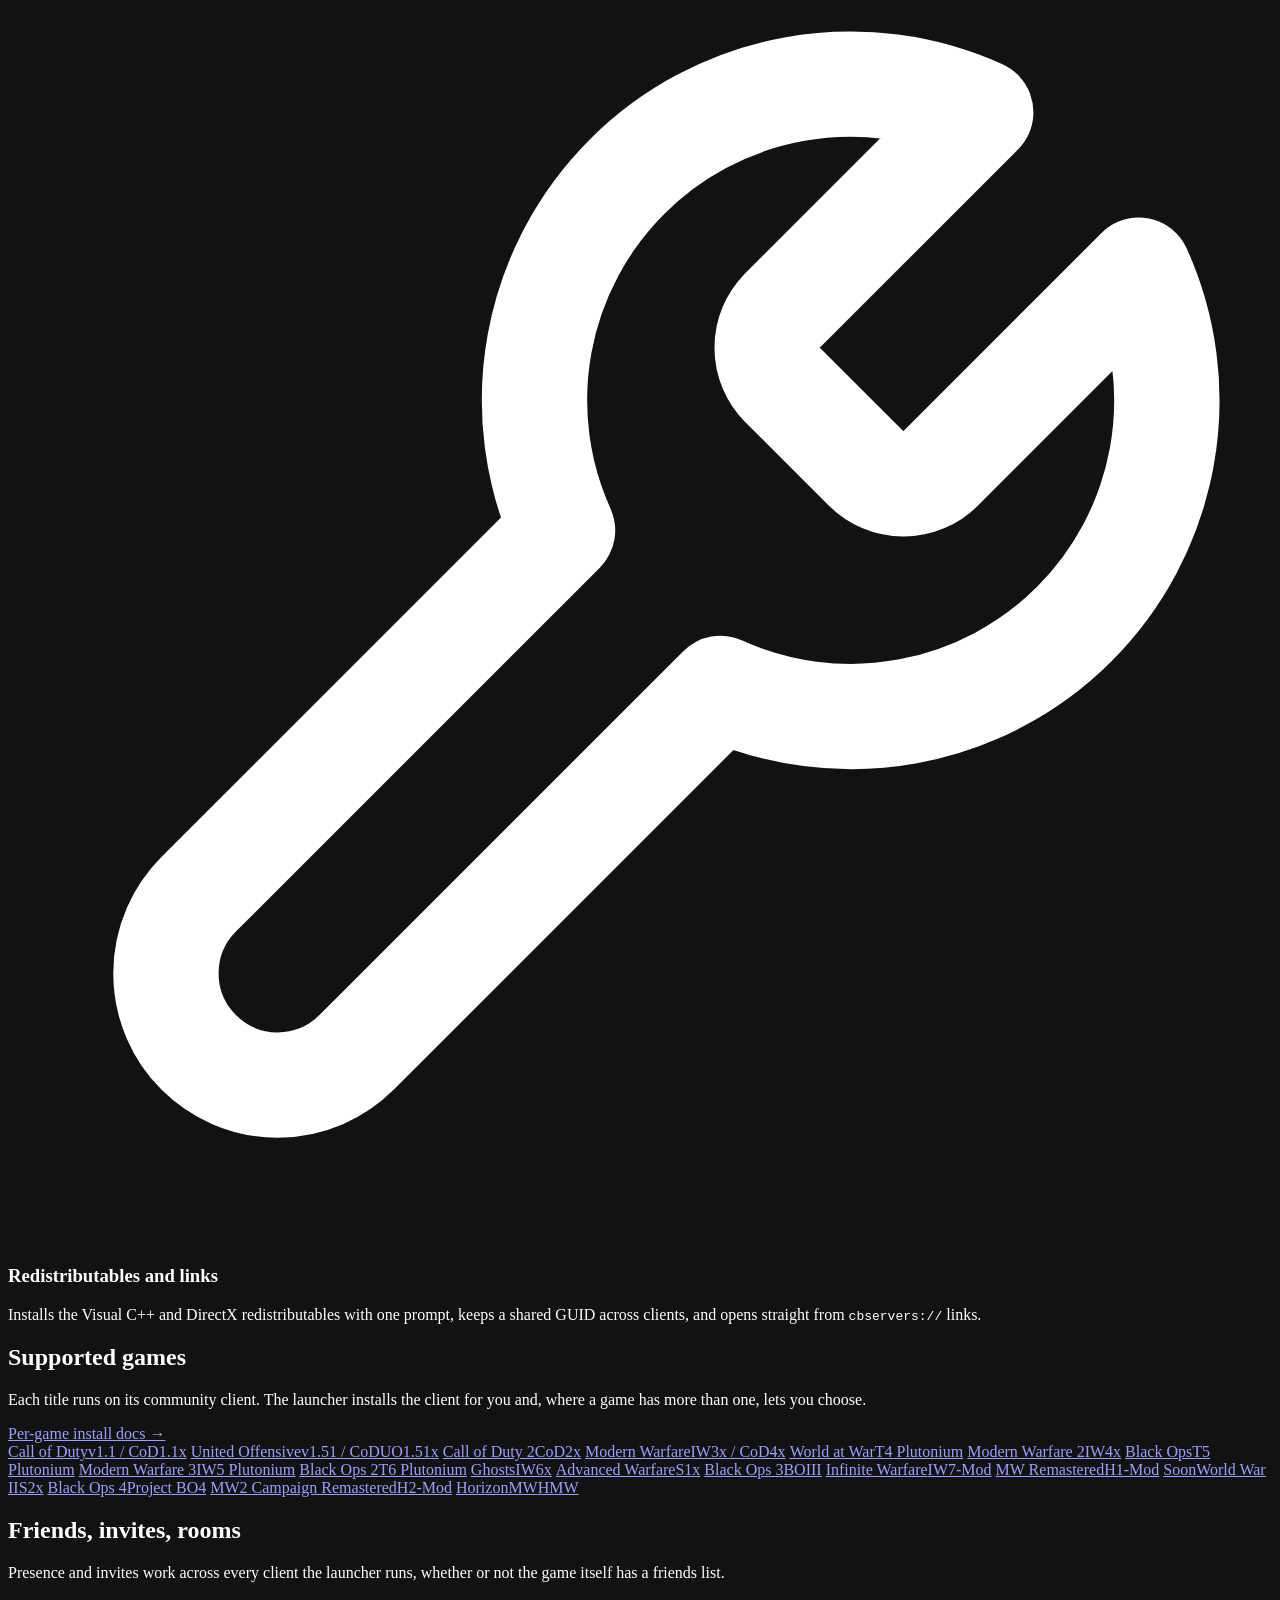
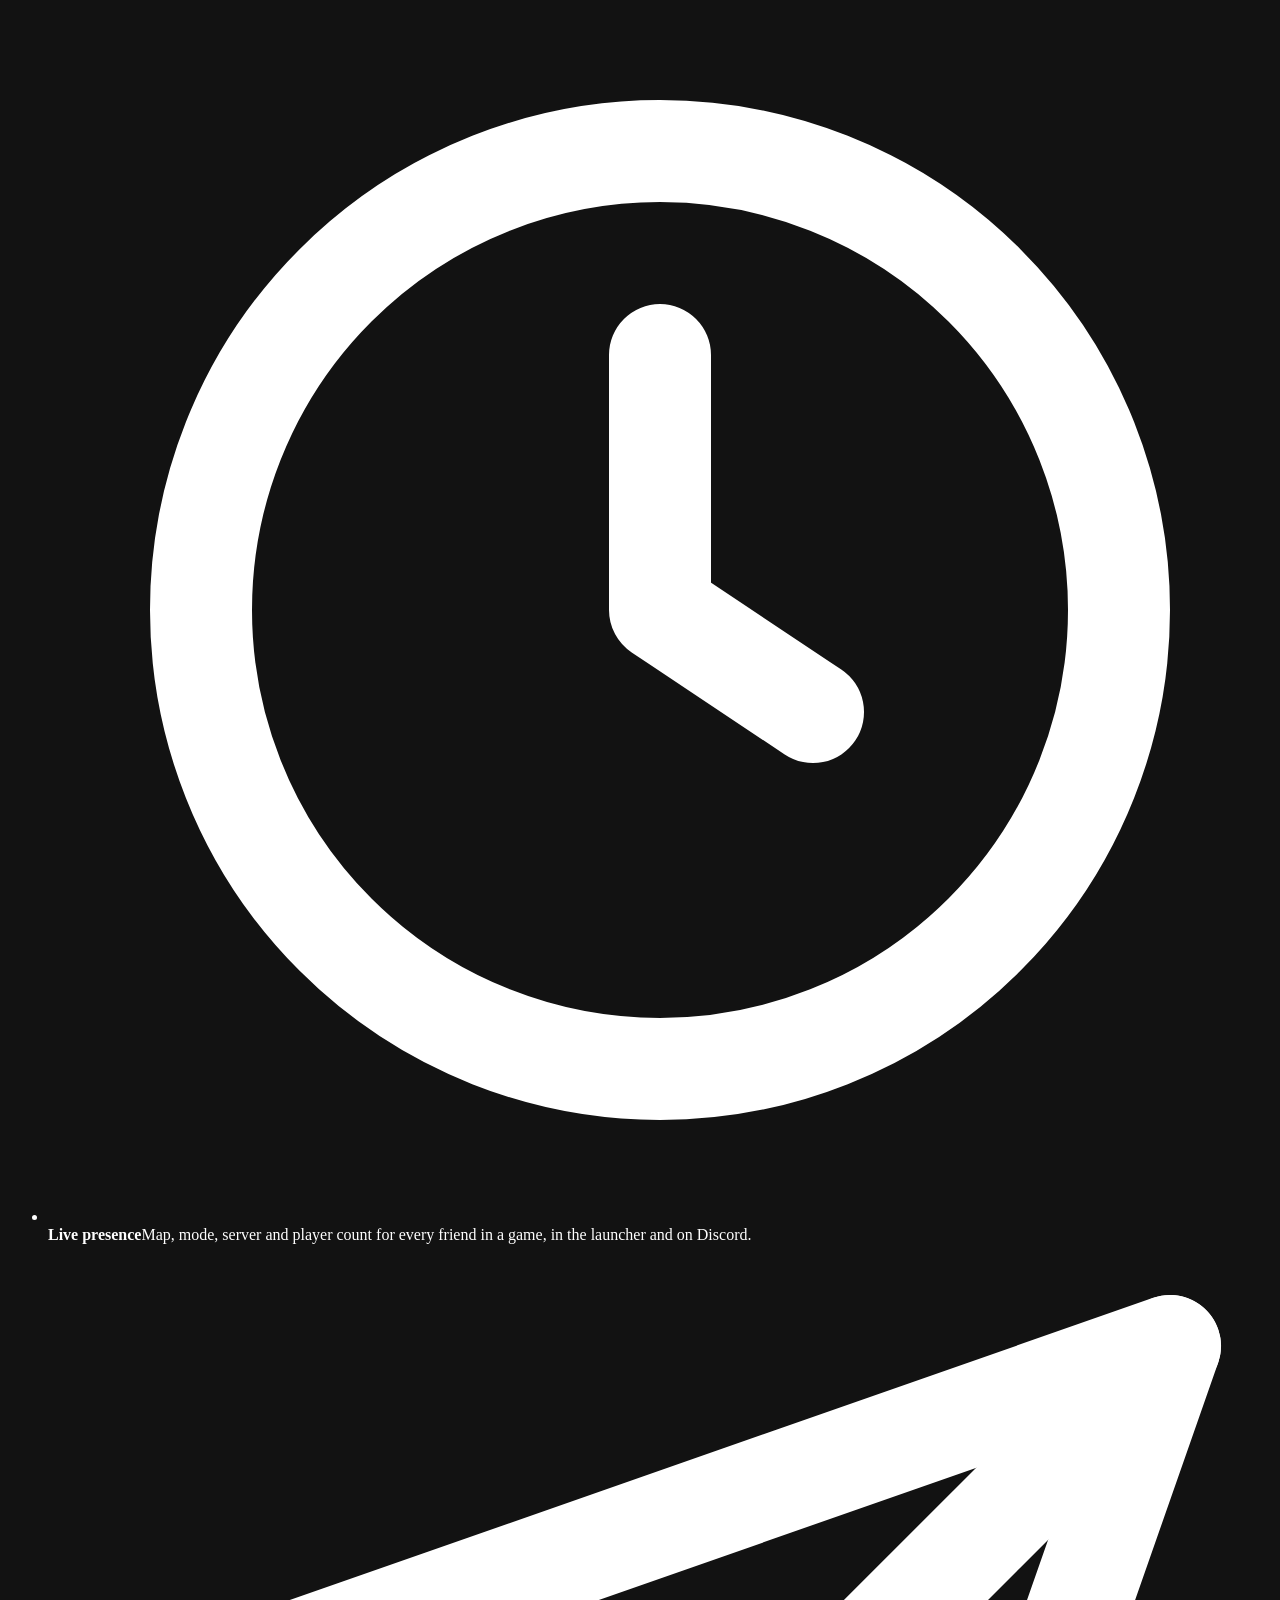
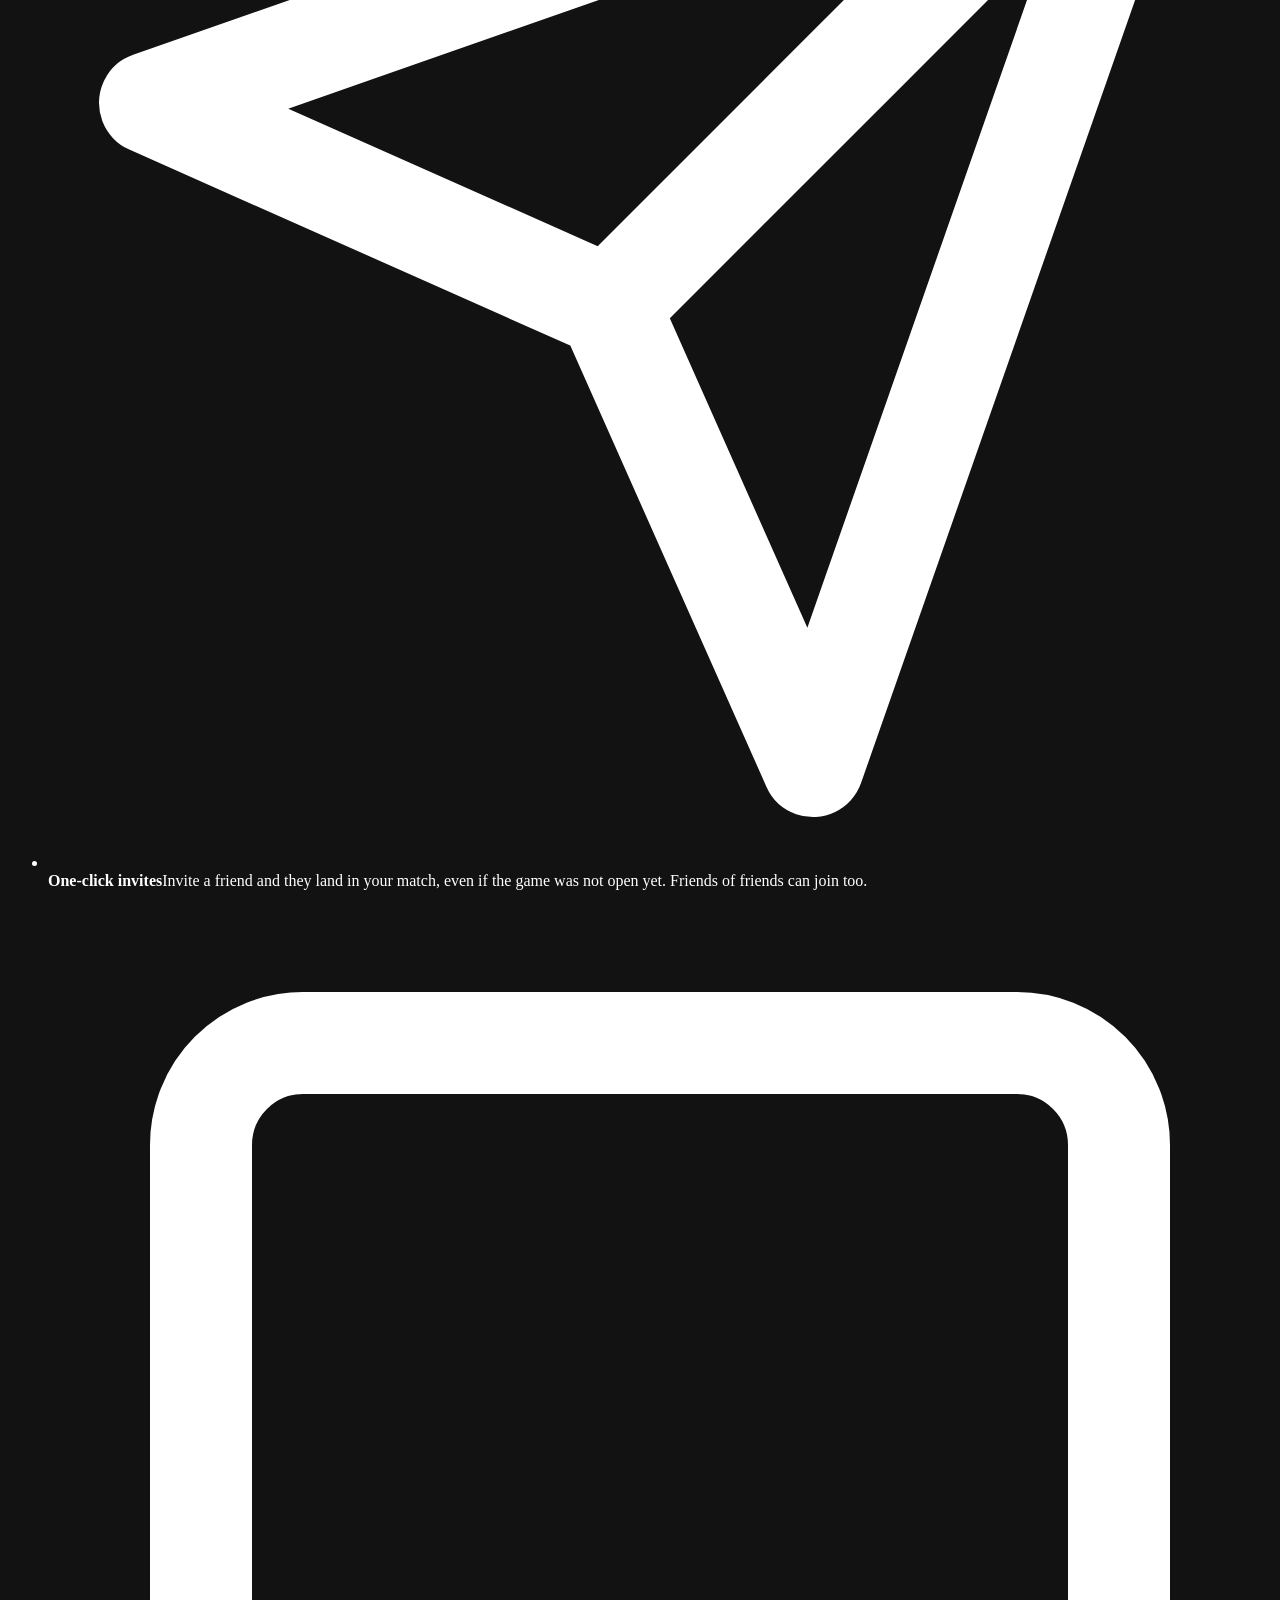
==== commit cb5d842d: "some changes" ====
--- a/site/launcher/index.html
+++ b/site/launcher/index.html
@@ -46,9 +46,8 @@
   <section class="hero" id="download">
     <div class="wrap">
       <div class="hero-copy">
-        <p class="eyebrow">CB Servers Launcher</p>
-        <h1>Eighteen games.<br><span class="accent">One launcher.</span></h1>
-        <p class="lead">Install, update, verify and play the community clients for every COD from the 2003 original to Black Ops 4. Use the files you already own or let it download them.</p>
+        <h1>CB Servers<br><span class="accent">Launcher</span></h1>
+        <p class="lead">Install, update, verify and play the community clients for every COD from the 2003 original to Black Ops 4. Use the files you already have or let it download them.</p>
         <div class="hero-actions">
           <a class="btn primary" href="https://github.com/CBServers/updater/raw/main/updater/cb-launcher/cb-launcher.exe" rel="noopener">
             <svg viewBox="0 0 24 24" fill="none" stroke="currentColor" stroke-width="2" stroke-linecap="round" stroke-linejoin="round"><path d="M12 3v12m0 0 4-4m-4 4-4-4M4 17v2a2 2 0 0 0 2 2h12a2 2 0 0 0 2-2v-2"/></svg>
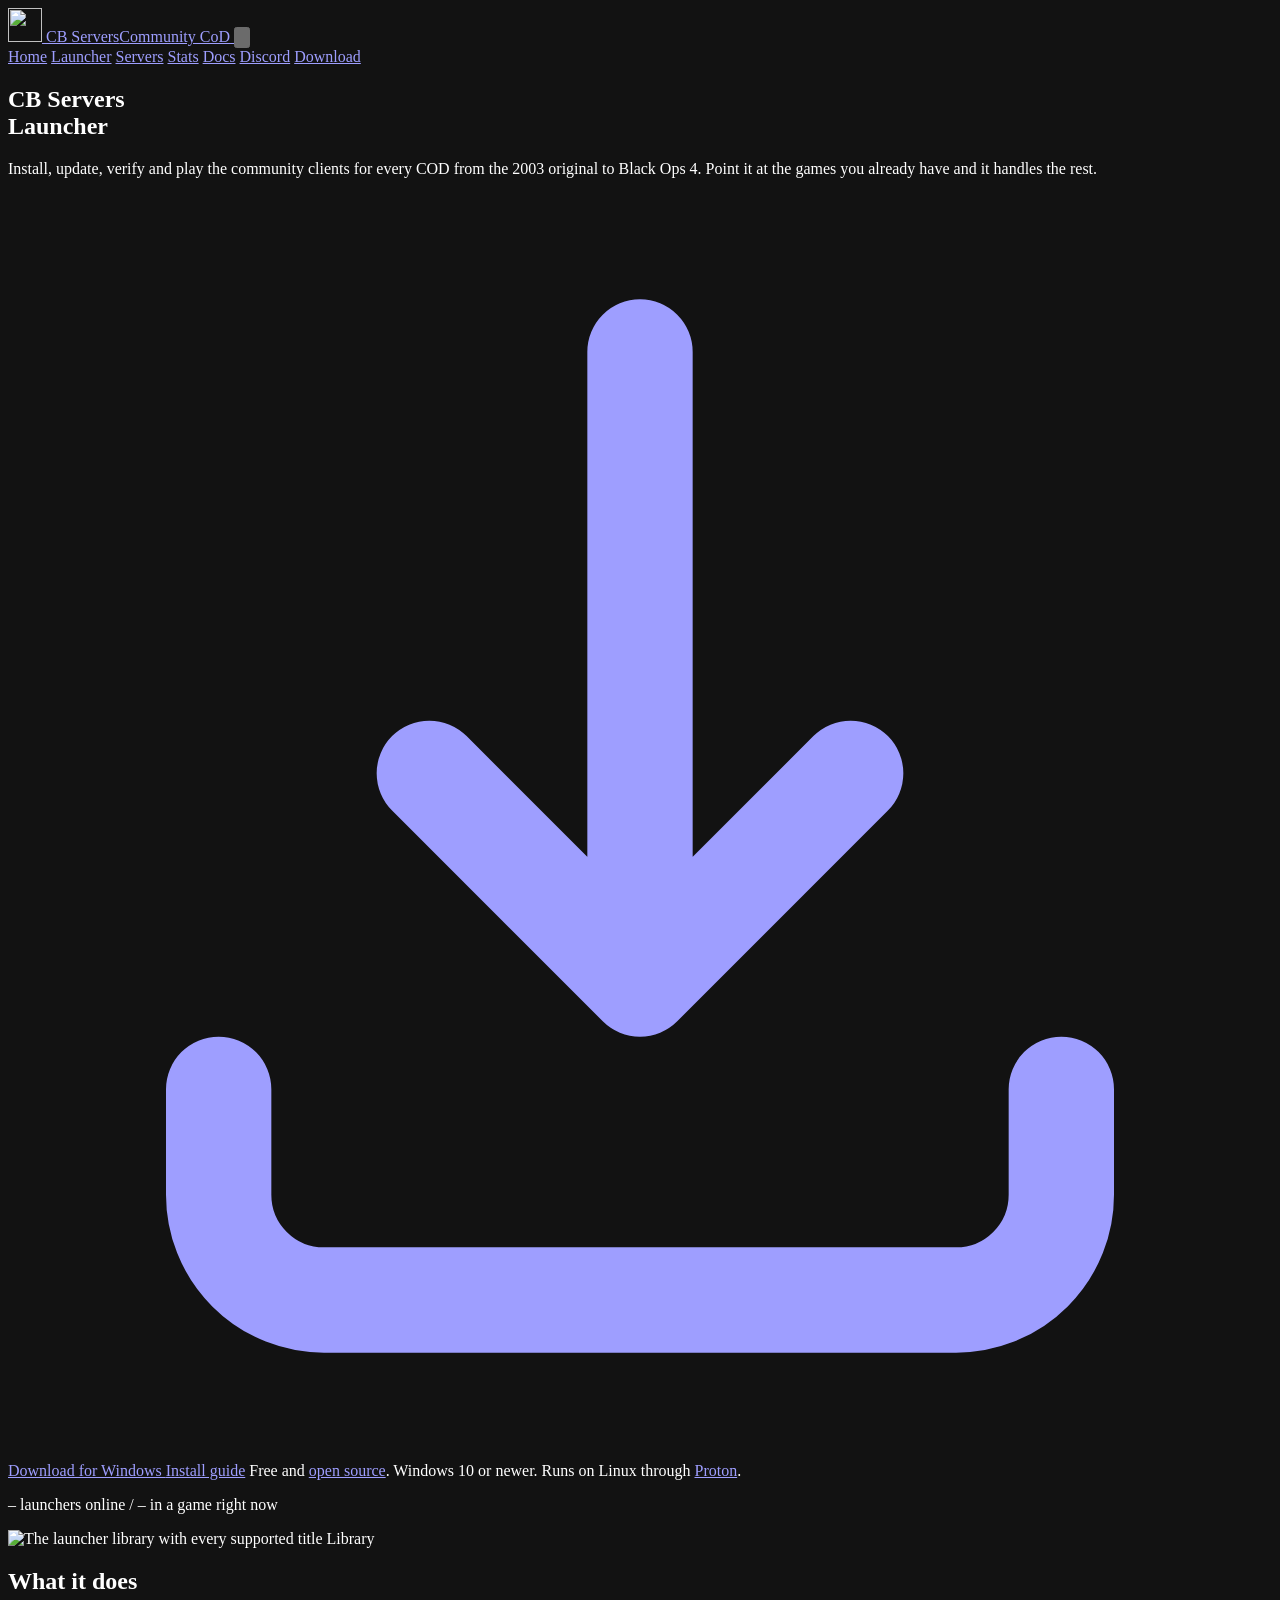
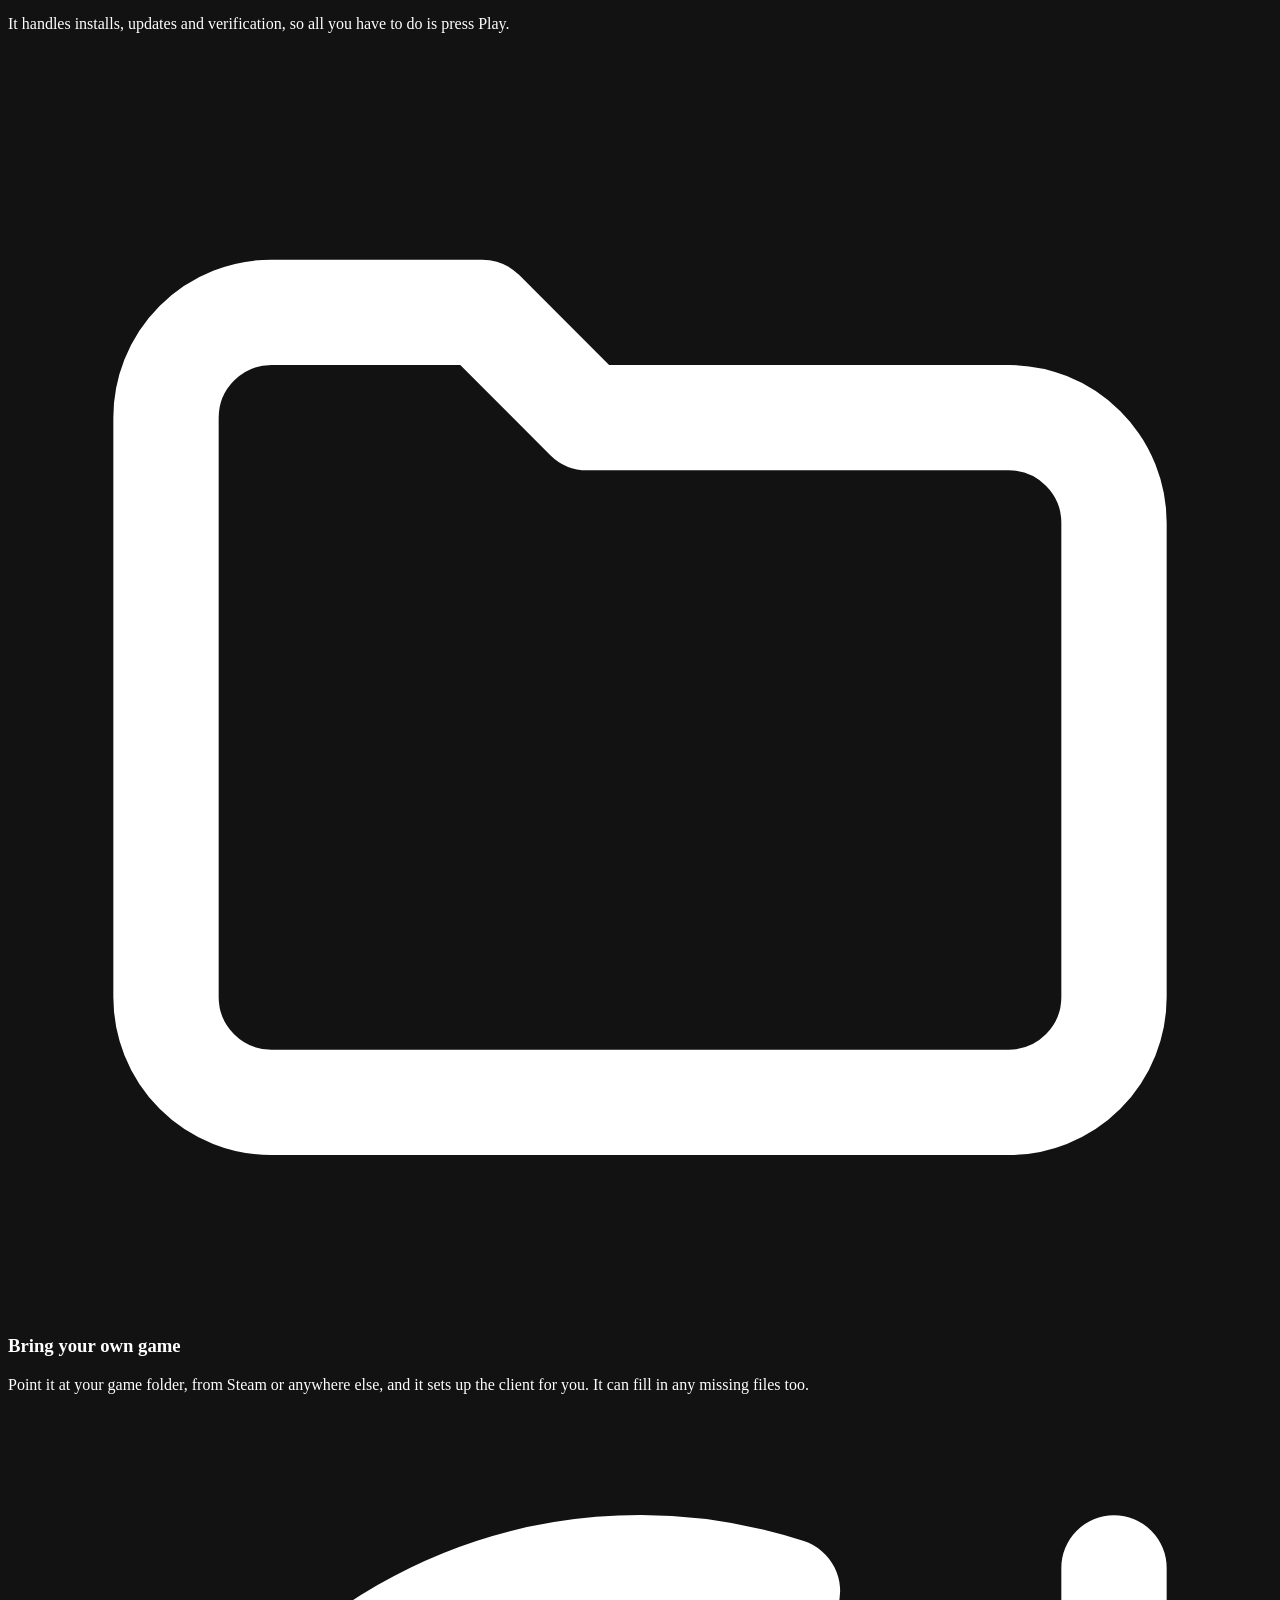
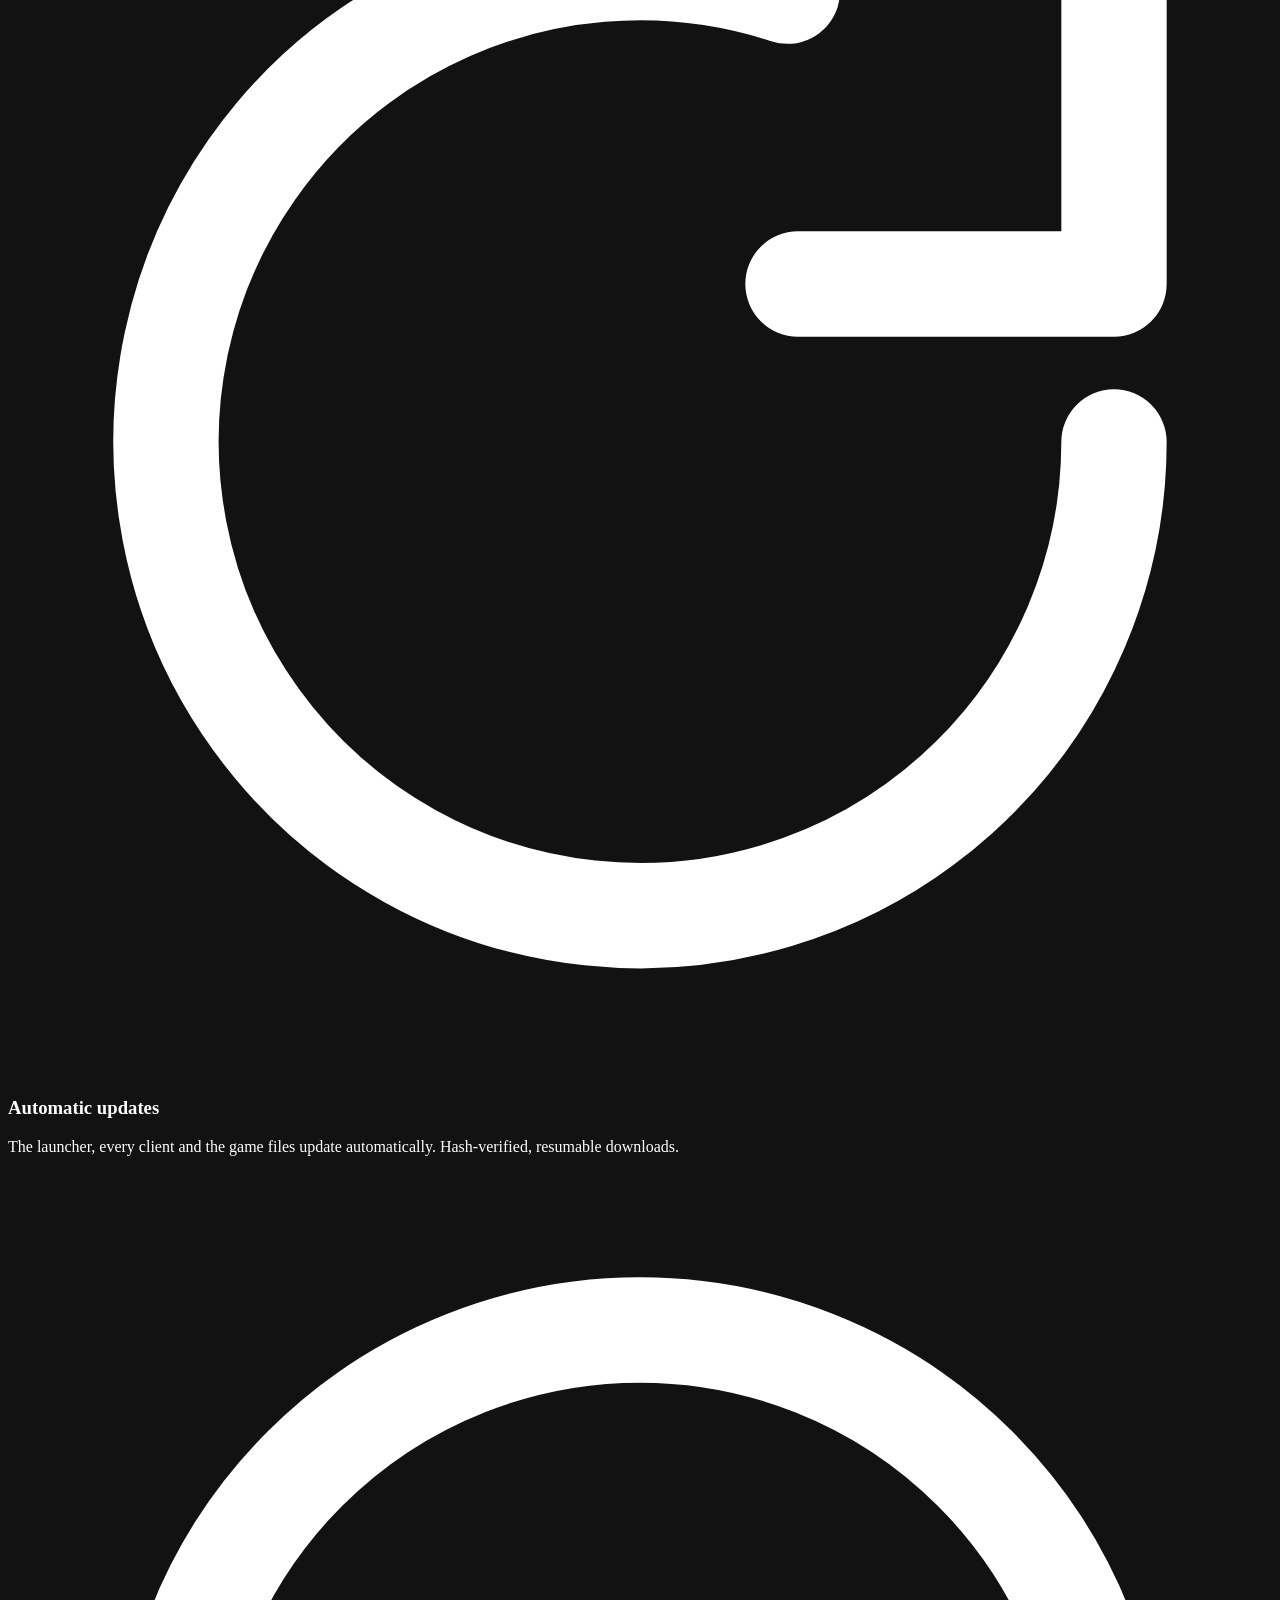
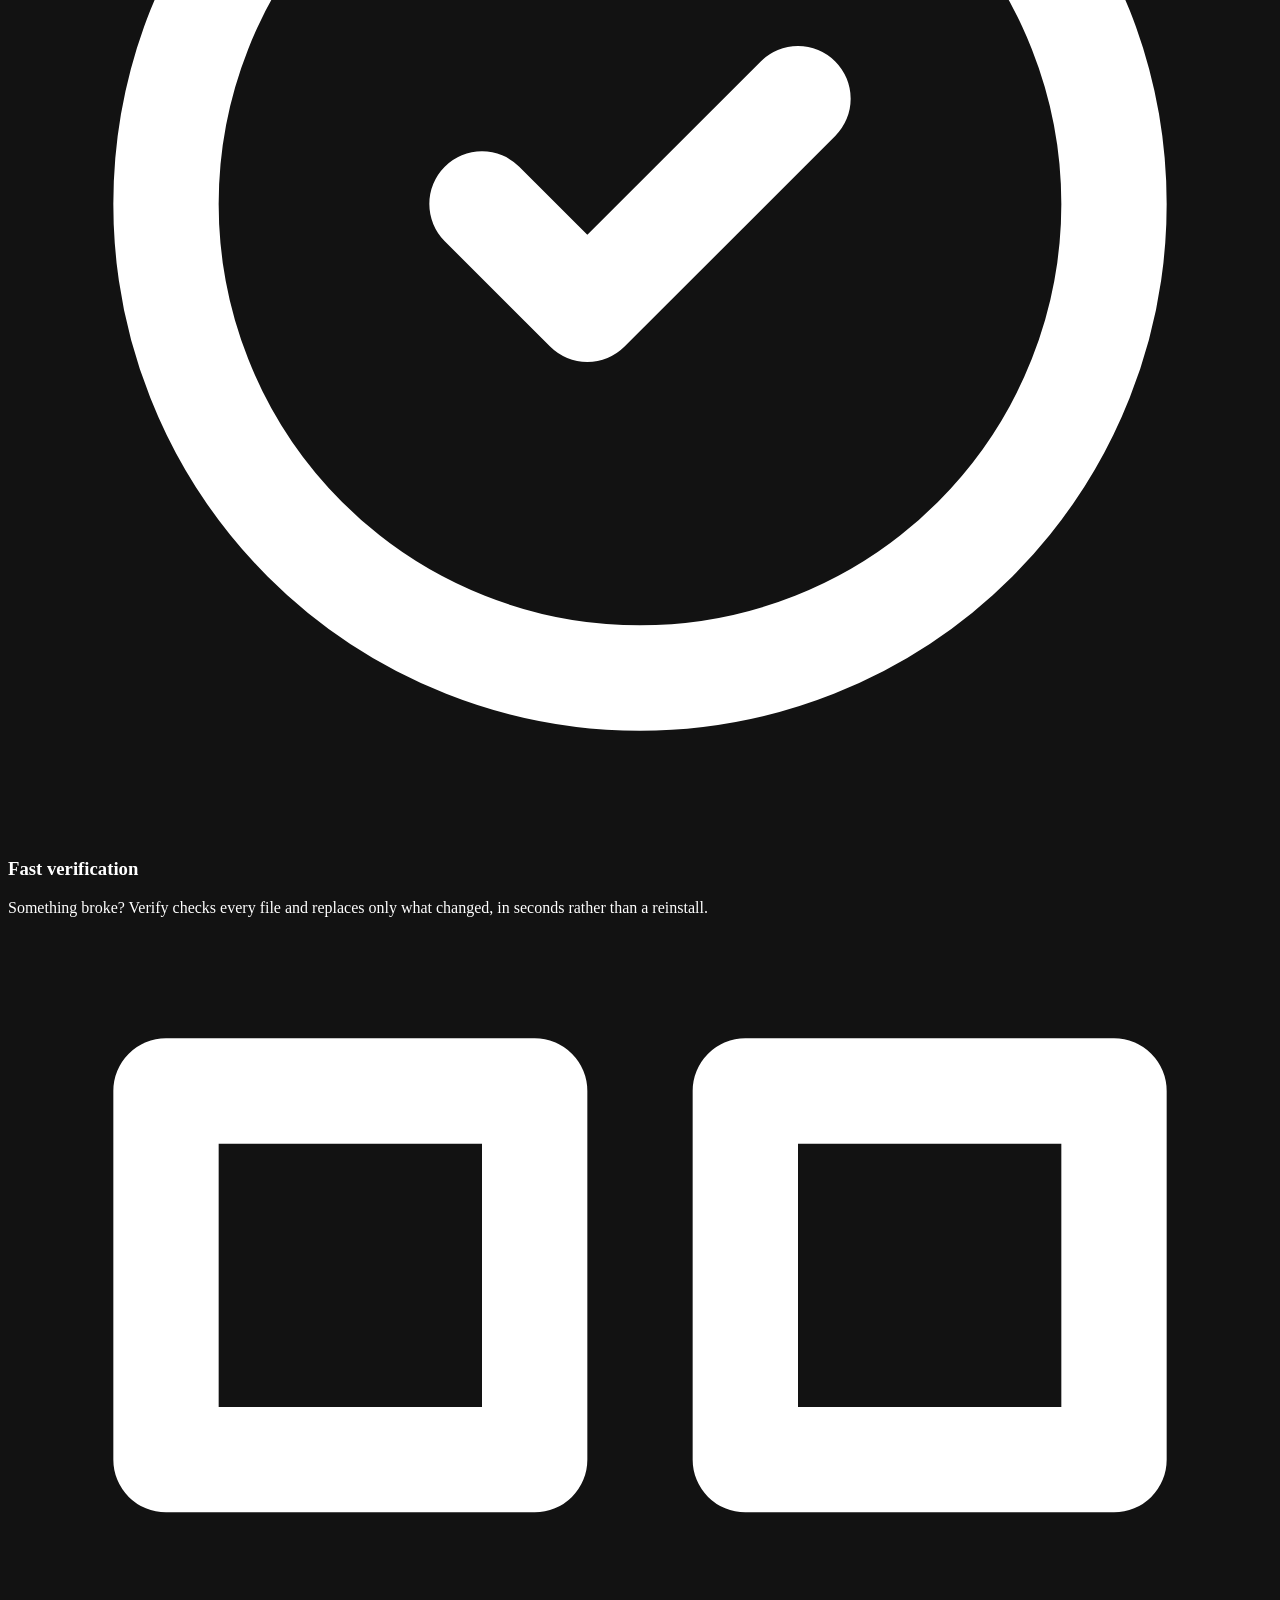
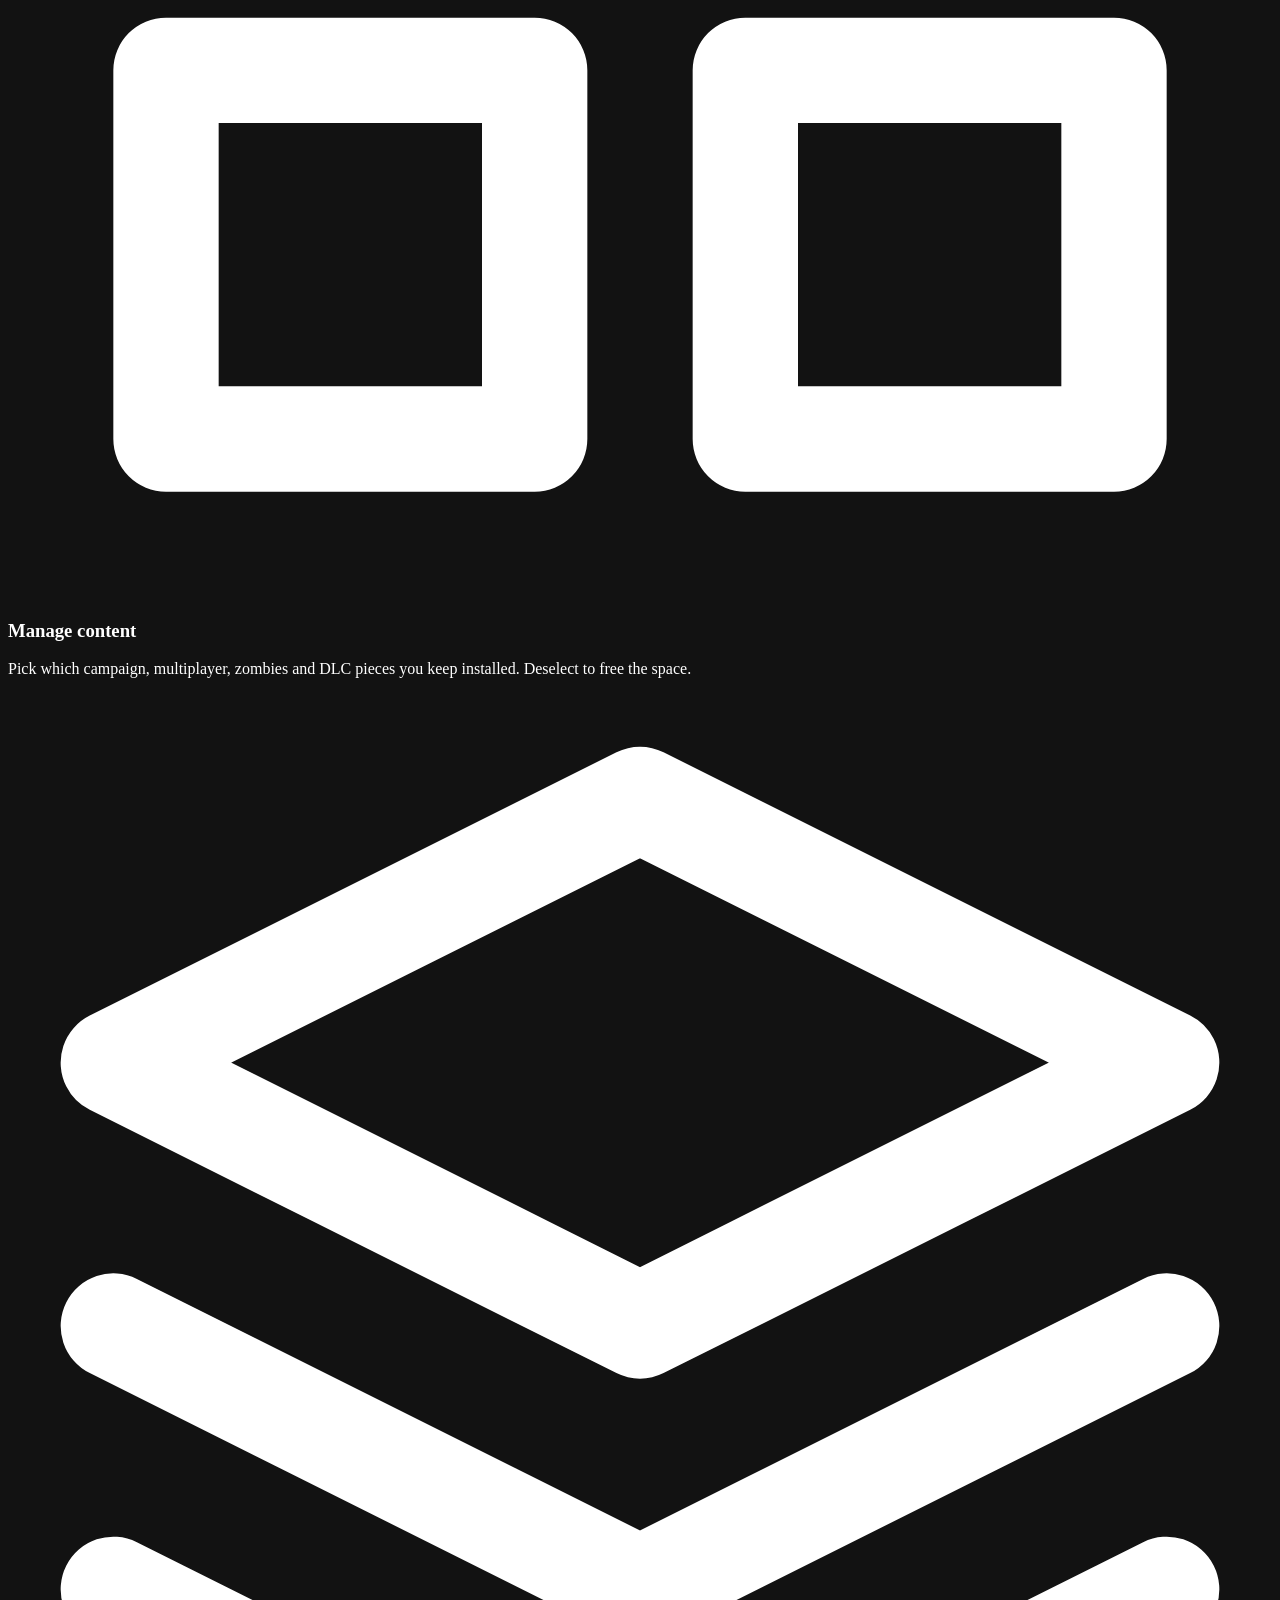
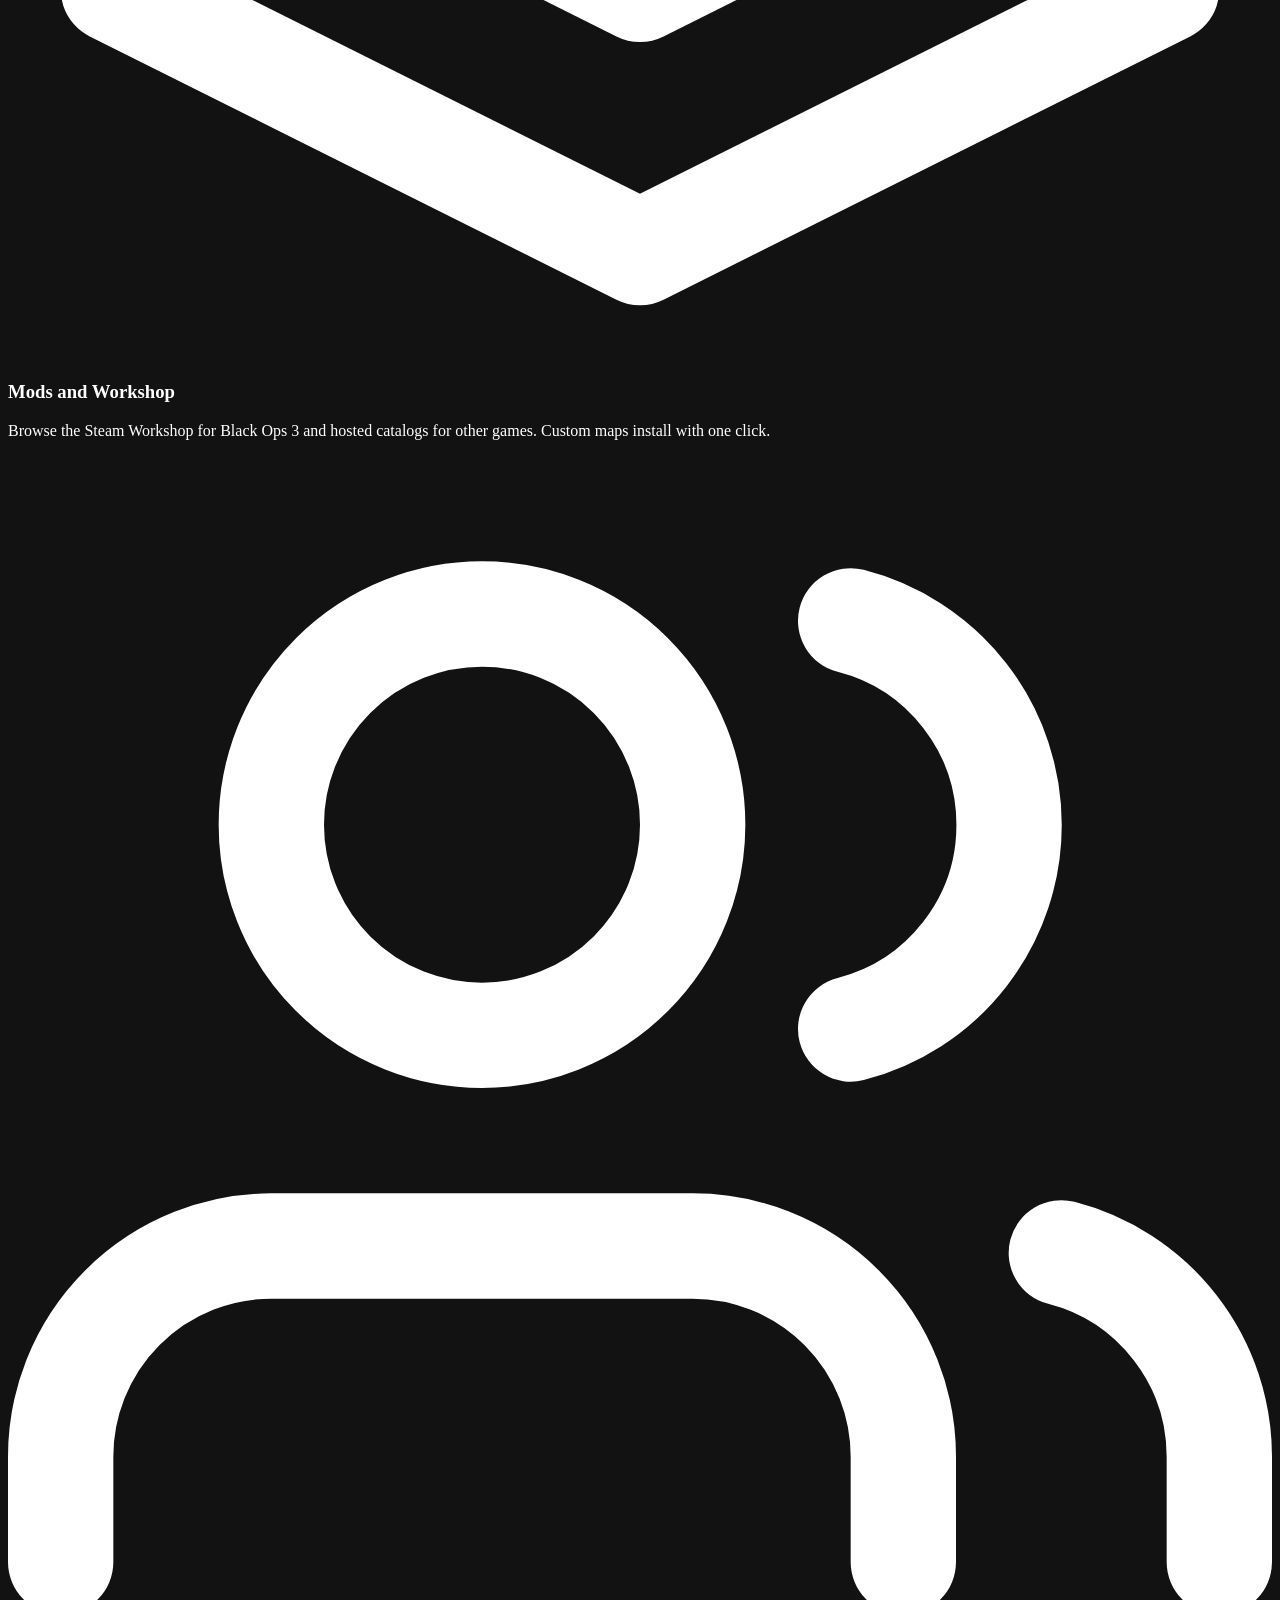
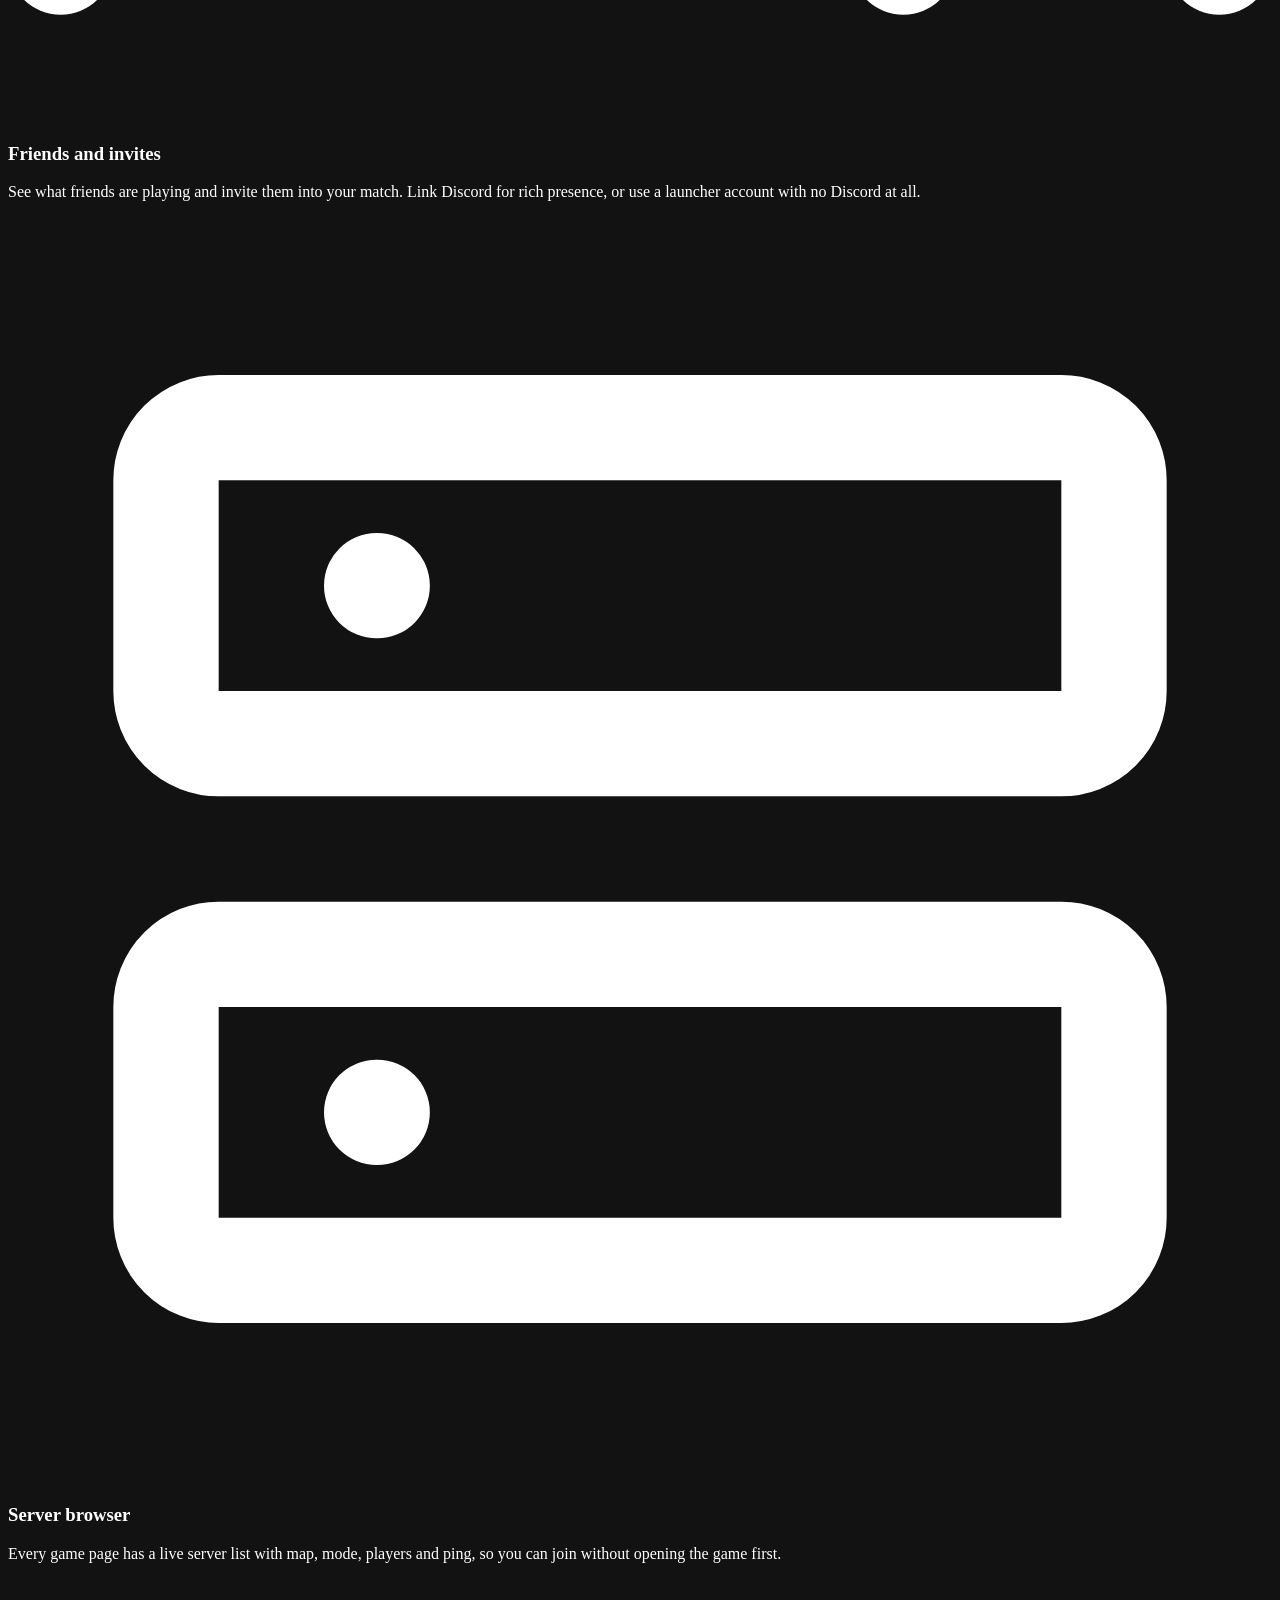
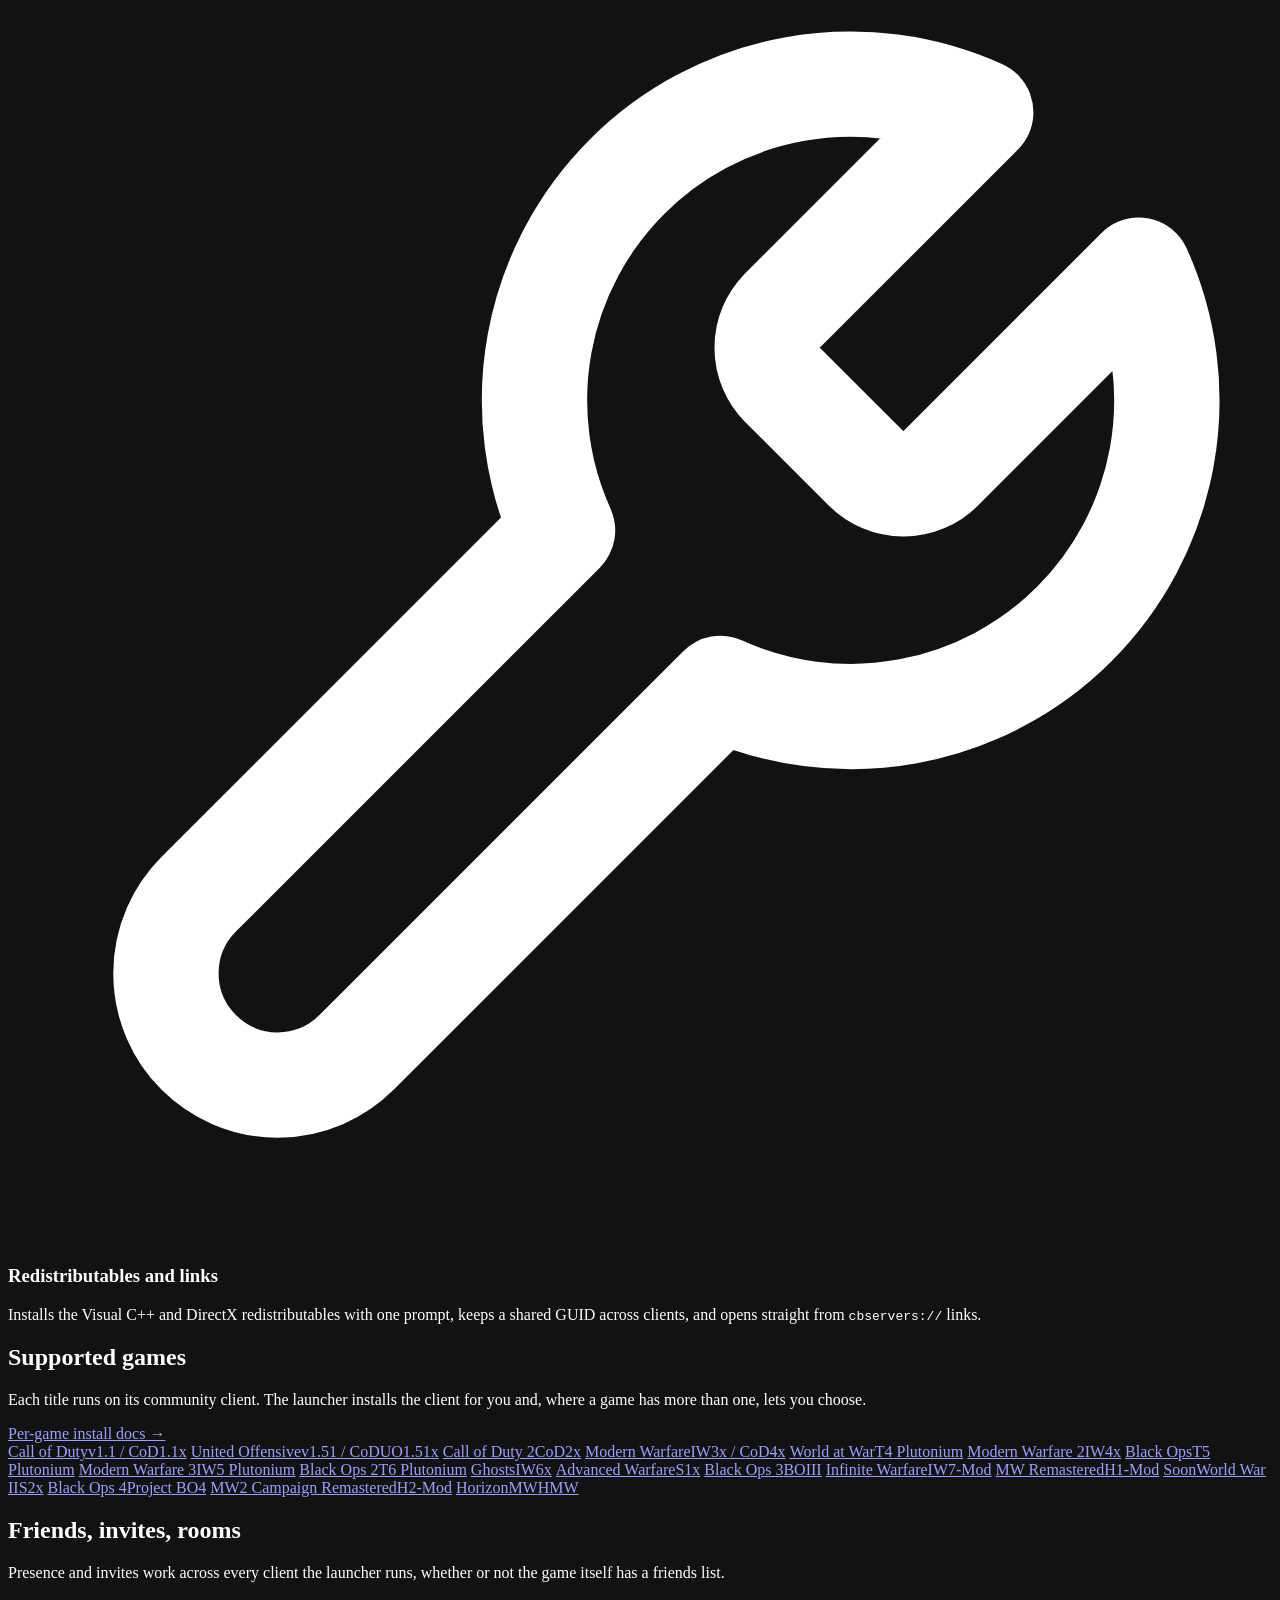
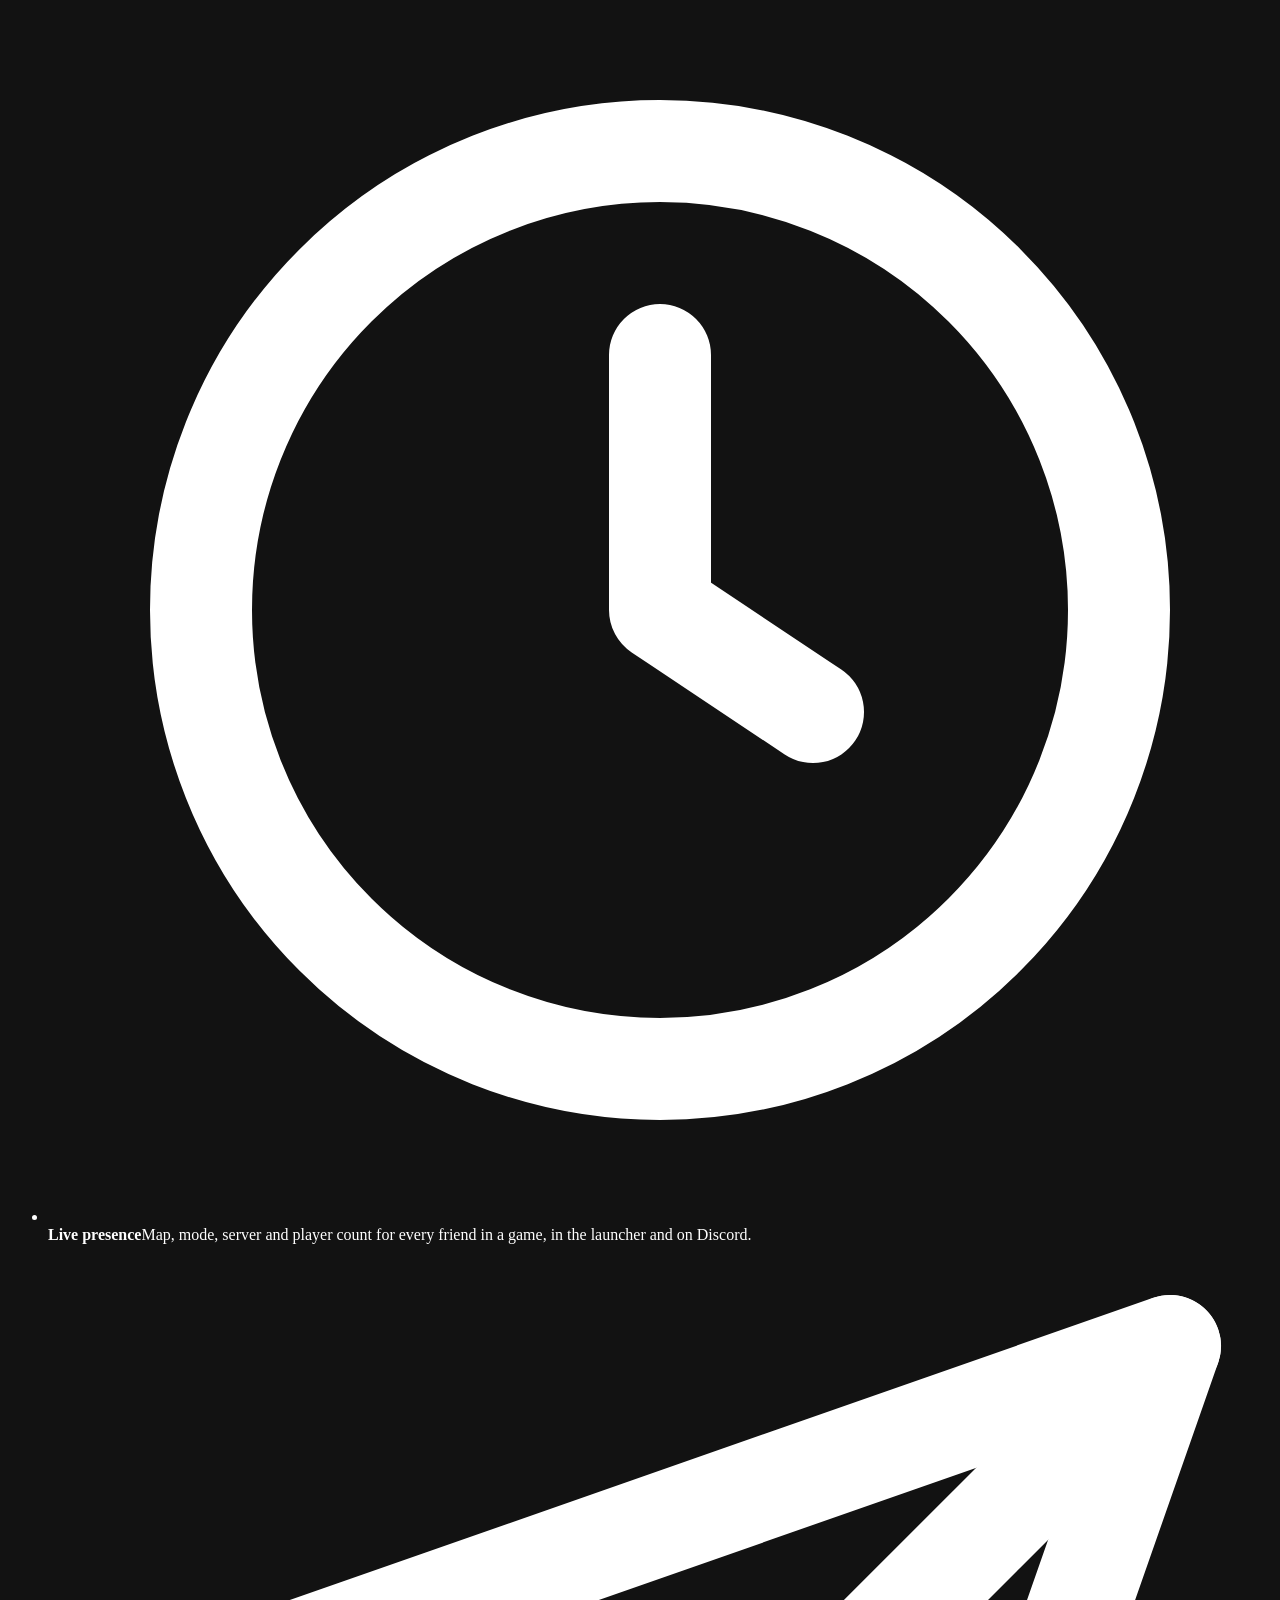
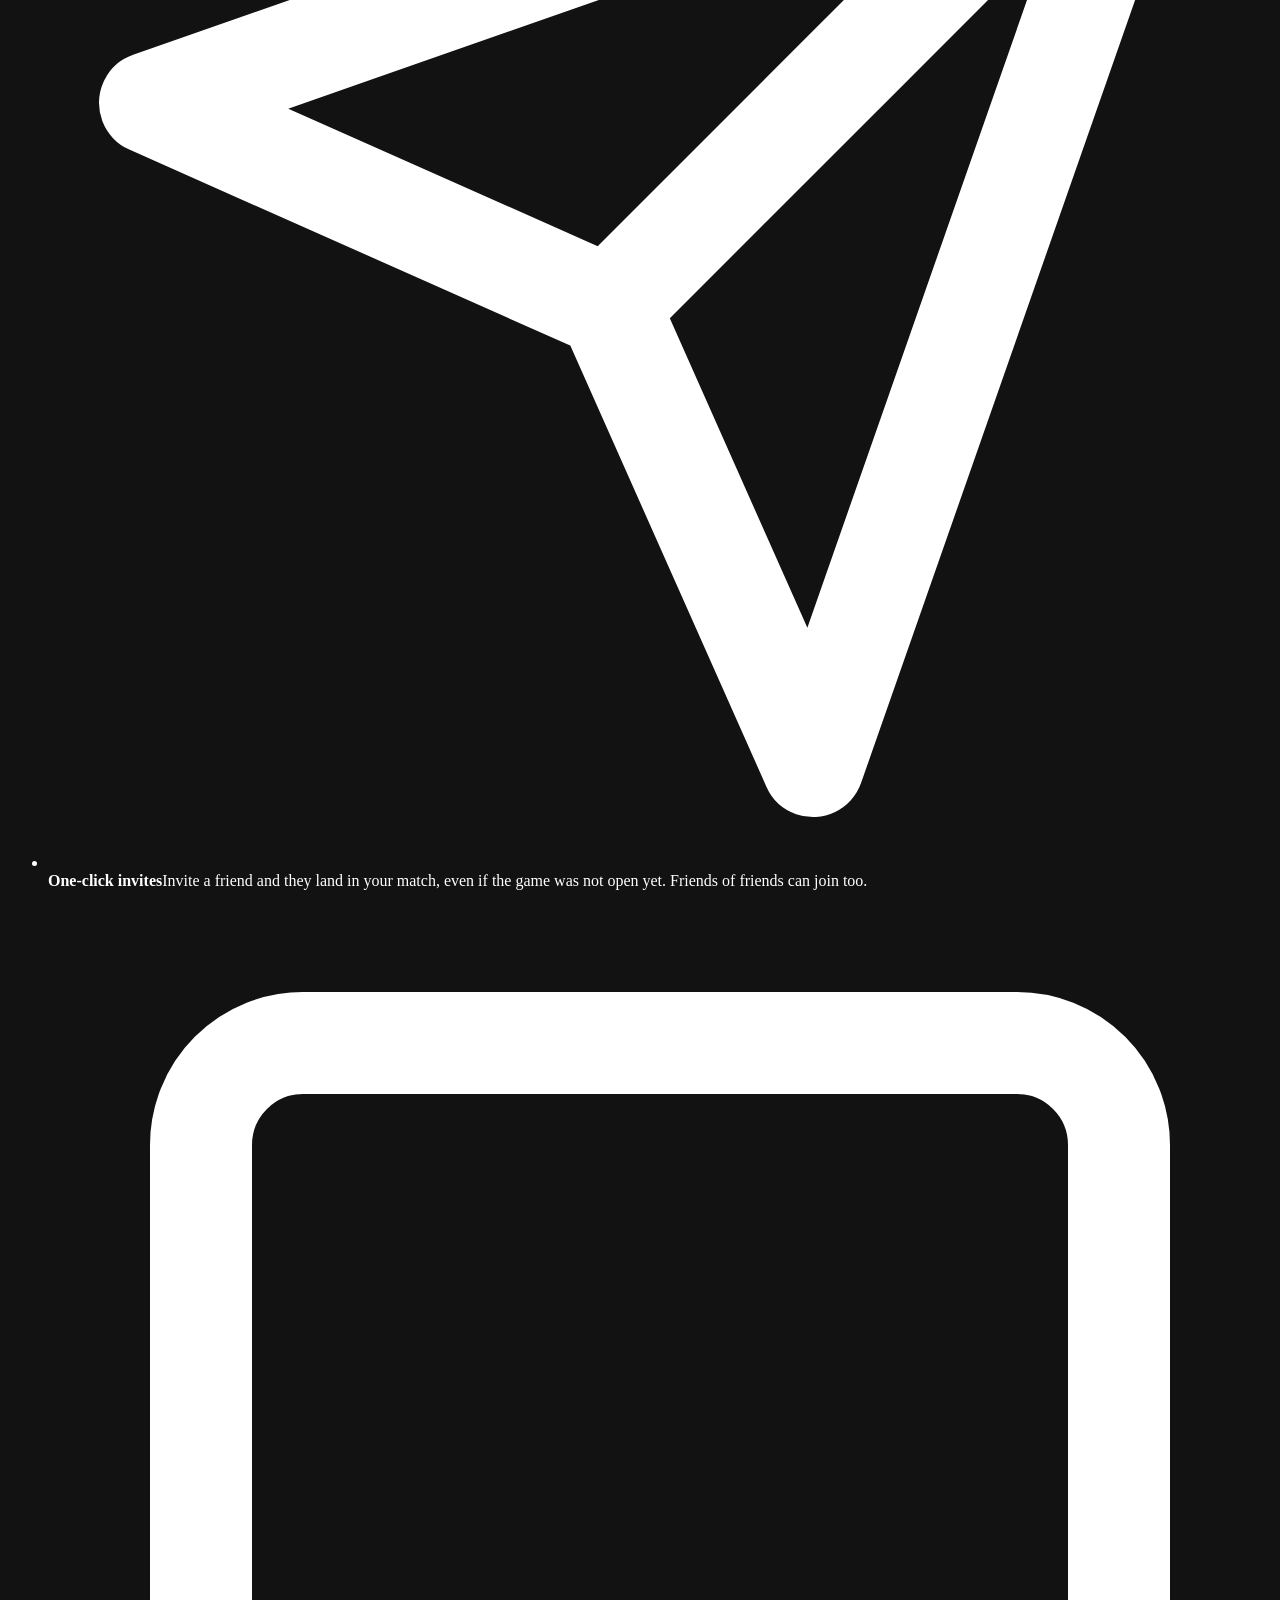
==== commit 04d2d136: "update stuff" ====
--- a/site/launcher/index.html
+++ b/site/launcher/index.html
@@ -47,7 +47,7 @@
     <div class="wrap">
       <div class="hero-copy">
         <h1>CB Servers<br><span class="accent">Launcher</span></h1>
-        <p class="lead">Install, update, verify and play the community clients for every COD from the 2003 original to Black Ops 4. Use the files you already have or let it download them.</p>
+        <p class="lead">Install, update, verify and play the community clients for every COD from the 2003 original to Black Ops 4. Point it at the games you already have and it handles the rest.</p>
         <div class="hero-actions">
           <a class="btn primary" href="https://github.com/CBServers/updater/raw/main/updater/cb-launcher/cb-launcher.exe" rel="noopener">
             <svg viewBox="0 0 24 24" fill="none" stroke="currentColor" stroke-width="2" stroke-linecap="round" stroke-linejoin="round"><path d="M12 3v12m0 0 4-4m-4 4-4-4M4 17v2a2 2 0 0 0 2 2h12a2 2 0 0 0 2-2v-2"/></svg>
@@ -82,8 +82,8 @@
       <div class="grid cols-4">
         <div class="card">
           <span class="icon"><svg viewBox="0 0 24 24" fill="none" stroke="currentColor" stroke-width="2" stroke-linecap="round" stroke-linejoin="round"><path d="M3 7a2 2 0 0 1 2-2h4l2 2h8a2 2 0 0 1 2 2v9a2 2 0 0 1-2 2H5a2 2 0 0 1-2-2z"/></svg></span>
-          <h3>Use your files or download them</h3>
-          <p>Point it at a Steam or existing install, or download the game straight from our CDN.</p>
+          <h3>Bring your own game</h3>
+          <p>Point it at your game folder, from Steam or anywhere else, and it sets up the client for you. It can fill in any missing files too.</p>
         </div>
         <div class="card">
           <span class="icon"><svg viewBox="0 0 24 24" fill="none" stroke="currentColor" stroke-width="2" stroke-linecap="round" stroke-linejoin="round"><path d="M21 12a9 9 0 1 1-6.2-8.56"/><path d="M21 3v6h-6"/></svg></span>
@@ -185,11 +185,11 @@
       </div>
       <div class="steps">
         <div class="step"><h3>Download</h3><p>Grab <code>cb-launcher.exe</code> and run it from any folder. There is no installer, and it keeps itself updated.</p></div>
-        <div class="step"><h3>Pick a game</h3><p>Open the Library and choose a title. Games you already have installed are detected automatically.</p></div>
-        <div class="step"><h3>Set up</h3><p>Use an existing install, or download the game and choose which content to include.</p></div>
+        <div class="step"><h3>Pick a game</h3><p>Open the Library and choose the title you want to play.</p></div>
+        <div class="step"><h3>Set up</h3><p>Browse to your game folder, Steam or otherwise, and choose which content to keep. The launcher adds the client files.</p></div>
         <div class="step"><h3>Play</h3><p>Hit Play, pick a mode if the game has more than one, and you are in. Verify is one click if anything breaks.</p></div>
       </div>
-      <p class="notice" style="margin-top:24px">The launcher is not affiliated with or endorsed by IW4x, Plutonium, AlterWare, Aurora, HorizonMW or the other client projects. Please bring launcher questions to <a href="/discord" rel="noopener">our Discord</a>, not to the client maintainers.</p>
+      <p class="notice" style="margin-top:24px">The launcher is not affiliated with or endorsed by COD.PM, CoD2x, IW4x, Plutonium, AlterWare, Aurora, HorizonMW, CoD4x, IW3SP-Mod, IW3x, T6SP-Mod, H2-Mod, Project BO4 or other client maintainers. Please do not contact the original client maintainers with support requests about this launcher. Bring them to <a href="/discord" rel="noopener">our Discord</a> instead.</p>
     </div>
   </section>
 
@@ -209,7 +209,7 @@
   <div class="wrap">
     <div>
       <a class="brand" href="/"><img src="/assets/img/logo.png" alt="" width="34" height="34"><span><span class="brand-title">CB Servers</span><span class="brand-sub">Community CoD</span></span></a>
-      <p>A free, community-run project for Call of Duty custom clients. Not affiliated with or endorsed by Activision, IW4x, Plutonium, AlterWare, Aurora or HorizonMW.</p>
+      <p>A free, community-run project for Call of Duty custom clients. Not affiliated with or endorsed by Activision, or by COD.PM, CoD2x, IW4x, Plutonium, AlterWare, Aurora, HorizonMW, CoD4x, IW3SP-Mod, IW3x, T6SP-Mod, H2-Mod, Project BO4 or other client maintainers.</p>
     </div>
     <div>
       <h4>Site</h4>
